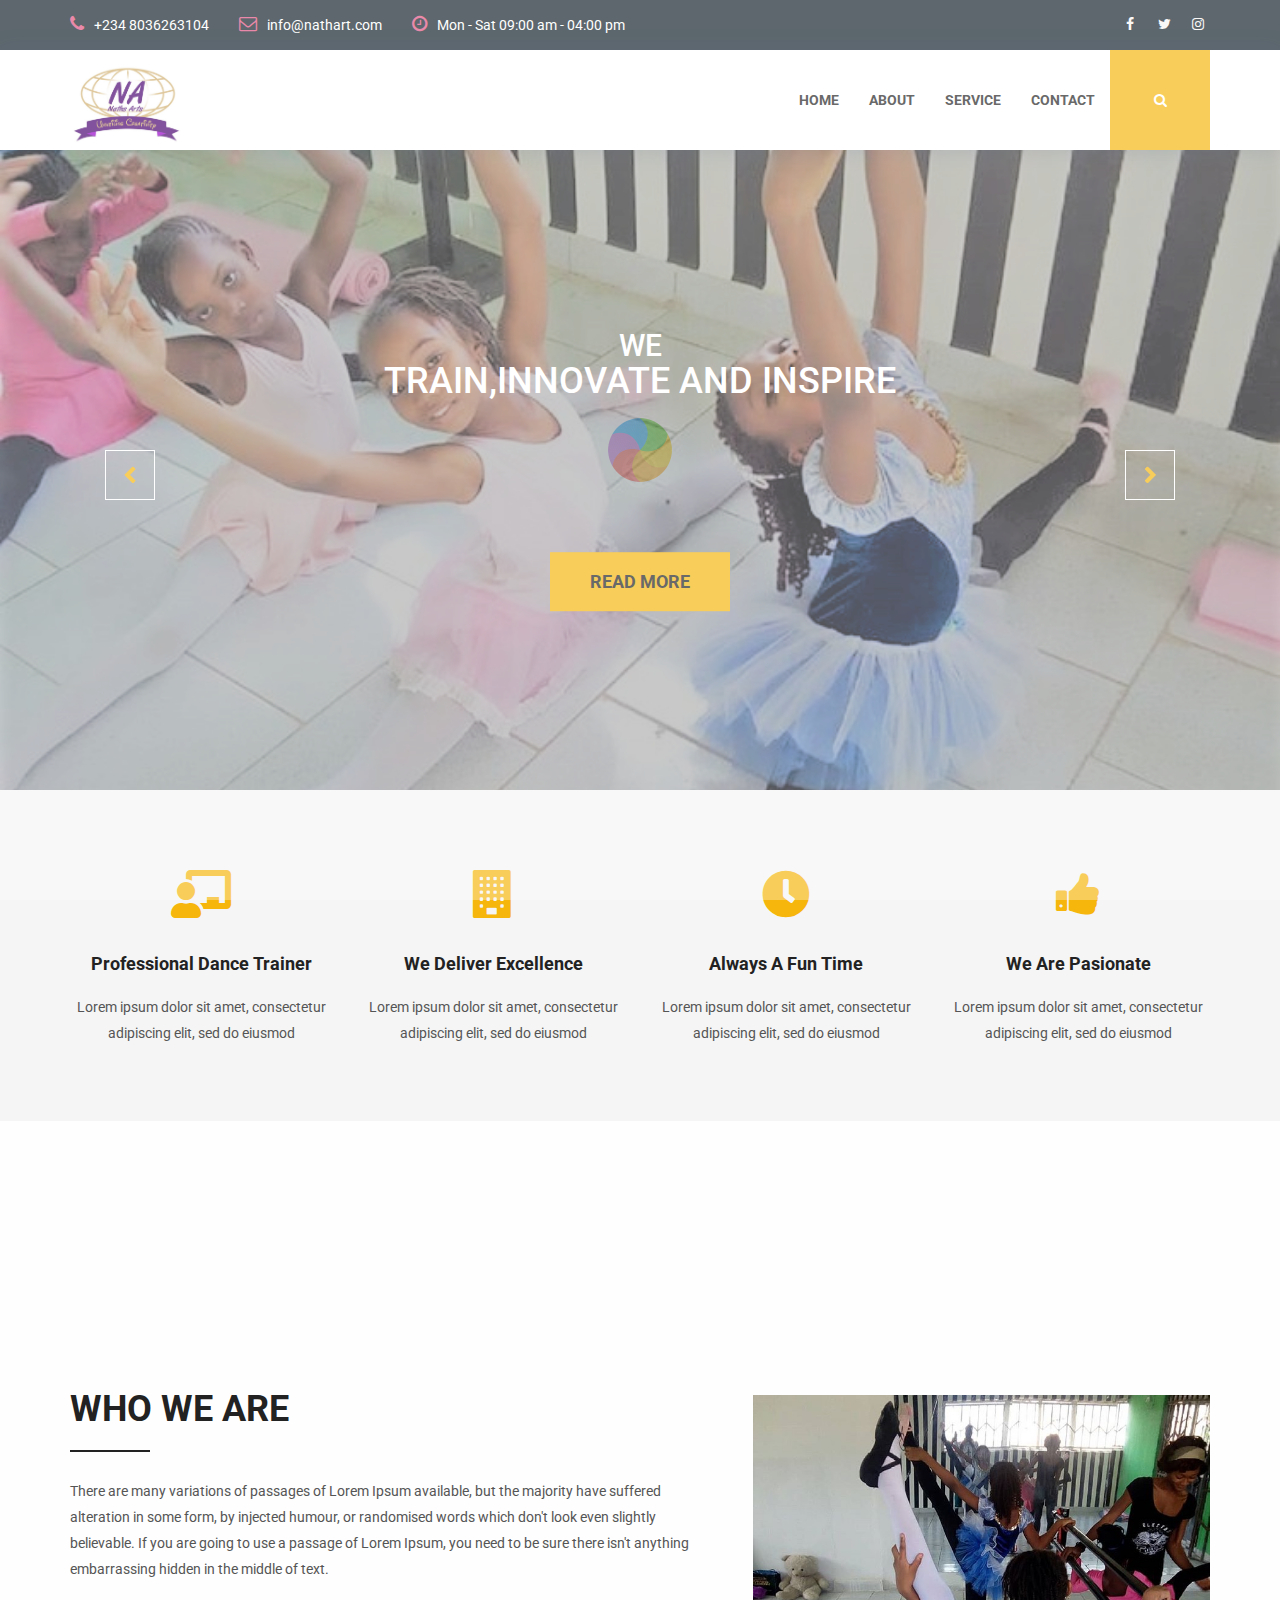
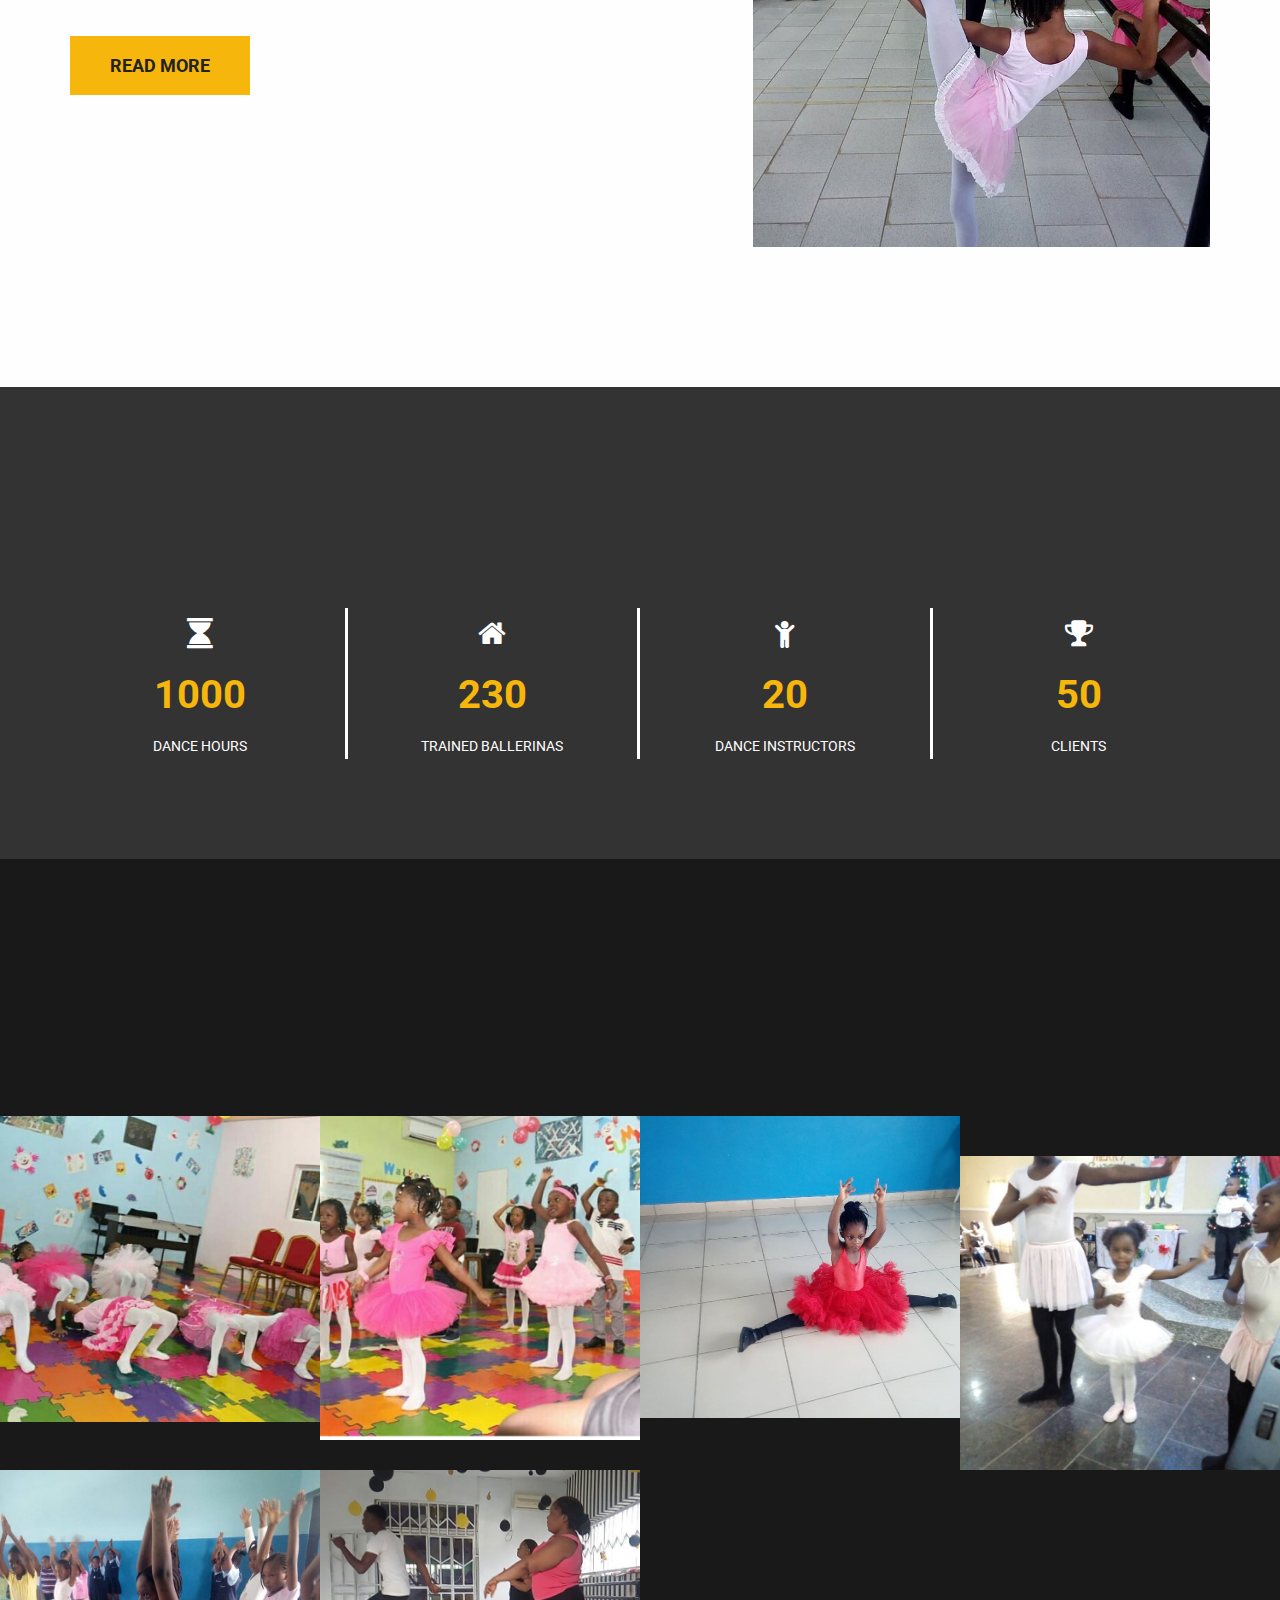
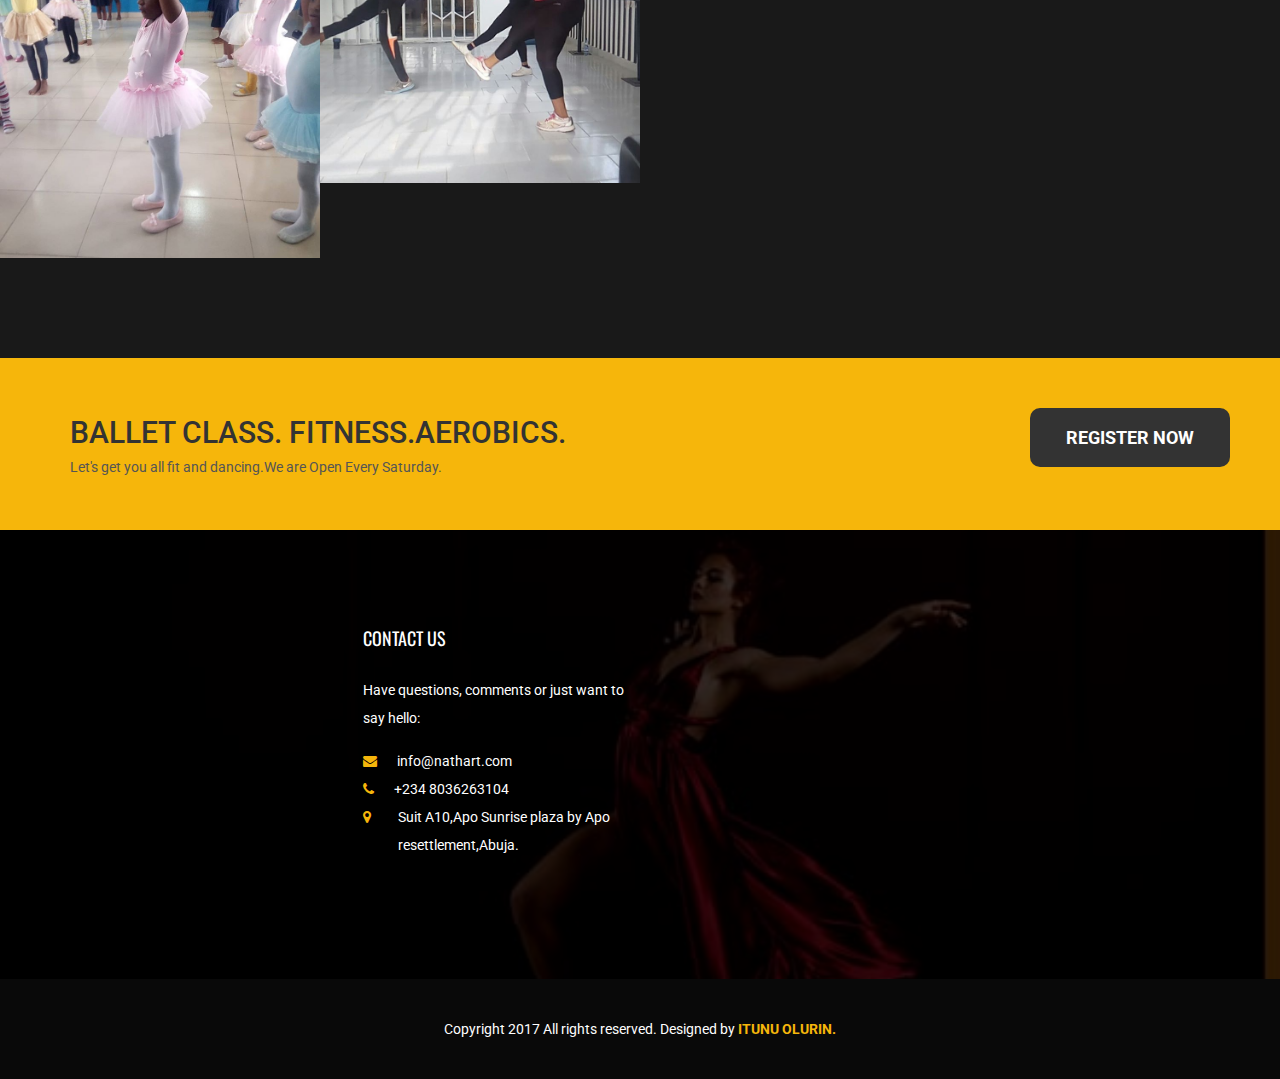
==== index.html @ 10668fb8 "new" ====
<!DOCTYPE html>
<html lang="en">
<head>
    <meta charset="utf-8">
    <meta http-equiv="X-UA-Compatible" content="IE=edge">
    <meta name="viewport" content="width=device-width, initial-scale=1">

    <title>Topbuilder Construction Template</title>

    <!-- Favicon -->
    <link rel="icon" href="images/favicon.png" type="image/x-icon" />
    <!-- Bootstrap CSS -->
    <link href="css/bootstrap.min.css" rel="stylesheet">
    <!-- Animate CSS -->
    <link href="vendors/animate/animate.css" rel="stylesheet">
    <!-- Icon CSS-->
	<link rel="stylesheet" href="https://use.fontawesome.com/releases/v5.7.0/css/all.css">
    <link rel="stylesheet" href="vendors/font-awesome/css/font-awesome.min.css">
    <!-- Camera Slider -->
    <link rel="stylesheet" href="vendors/camera-slider/camera.css">
    <!-- Owlcarousel CSS-->
	<link rel="stylesheet" type="text/css" href="vendors/owl_carousel/owl.carousel.css" media="all">

    <!--Theme Styles CSS-->
	<link rel="stylesheet" type="text/css" href="css/style.css" media="all" />

    <!-- WARNING: Respond.js doesn't work if you view the page via file:// -->
    <!--[if lt IE 9]>
    <script src="js/html5shiv.min.js"></script>
    <script src="js/respond.min.js"></script>
    <![endif]-->
</head>
<body>
    <!-- Preloader -->
    <div class="preloader"></div>

	<!-- Top Header_Area -->
	<section class="top_header_area">
	    <div class="container">
            <ul class="nav navbar-nav top_nav">
                <li><a href="#"><i class="fa fa-phone"></i>+234 8036263104</a></li>
                <li><a href="#"><i class="fa fa-envelope-o"></i>info@nathart.com</a></li>
                <li><a href="#"><i class="fa fa-clock-o"></i>Mon - Sat 09:00 am - 04:00 pm</a></li>
            </ul>
            <ul class="nav navbar-nav navbar-right social_nav">
                <li><a href="#"><i class="fa fa-facebook" aria-hidden="true"></i></a></li>
                <li><a href="#"><i class="fa fa-twitter" aria-hidden="true"></i></a></li>
                <li><a href="https://www.instagram.com/nathsartdance/"><i class="fa fa-instagram" aria-hidden="true"></i></a></li>
                </ul>
            
	    </div>
	</section>
	<!-- End Top Header_Area -->

	<!-- Header_Area -->
    <nav class="navbar navbar-default header_aera" id="main_navbar">
        <div class="container">
            <!-- searchForm -->
            <div class="searchForm">
                <form action="#" class="row m0">
                    <div class="input-group">
                        <span class="input-group-addon"><i class="fa fa-search"></i></span>
                        <input type="search" name="search" class="form-control" placeholder="Type & Hit Enter">
                        <span class="input-group-addon form_hide"><i class="fa fa-times"></i></span>
                    </div>
                </form>
            </div><!-- End searchForm -->
            <!-- Brand and toggle get grouped for better mobile display -->
            <div class="col-md-2 p0">
                <div class="navbar-header">
                    <button type="button" class="navbar-toggle collapsed" data-toggle="collapse" data-target="#min_navbar">
                    <span class="sr-only">Toggle navigation</span>
                    <span class="icon-bar"></span>
                    <span class="icon-bar"></span>
                    <span class="icon-bar"></span>
                    </button>
                    <a class="navbar-brand" href="index.html"><img src="images/NATHLOGO.JPG" alt=""></a>
                </div>
            </div>

            <!-- Collect the nav links, forms, and other content for toggling -->
            <div class="col-md-10 p0">
                <div class="collapse navbar-collapse" id="min_navbar">
                    <ul class="nav navbar-nav navbar-right">
                     <li><a href="index.html">Home</a></li>
                    <li><a href="about.html">About</a></li>
                    <li><a href="services.html">service</a></li>
                    <li><a href="contact.html">Contact</a></li>
                    <li><a href="#" class="nav_searchFrom"><i class="fa fa-search"></i></a></li>
                    </ul>
                </div><!-- /.navbar-collapse -->
            </div>
        </div><!-- /.container -->
    </nav>
	<!-- End Header_Area -->

    <!-- Slider area -->
    <section class="slider_area row m0">
        <div class="slider_inner">
            <div data-thumb="images/slider-5.png" data-src="images/slider-5.png">
                <div class="camera_caption">
                   <div class="container">
                        <h2 class=" wow fadeInUp animated">We</h2>
                        <h1 class=" wow fadeInUp animated" data-wow-delay="0.5s">TRAIN,INNOVATE AND INSPIRE</h1>
                        <p class=" wow fadeInUp animated" data-wow-delay="0.8s"></p>
                        <a class=" wow fadeInUp animated" data-wow-delay="1s" href="about.html">Read More</a>
                   </div>
                </div>
            </div>
            <div data-thumb="images/slider-2.jpg" data-src="images/slider-3.png">
          
                <div class="camera_caption">
                   <div class="container">
                        <h5 class=" wow fadeInUp animated"></h5>
                        <h1 class=" wow fadeInUp animated" data-wow-delay="0.5s">Let's Have Fun While You Build Your Stabilty and Flexibilty</h1>
                        <p class=" wow fadeInUp animated" data-wow-delay="0.8s"></p>
                        <a class=" wow fadeInUp animated" data-wow-delay="1s" href="about.html">Read More</a>
                   </div>
                </div>
            </div>
        </div>
    </section>
    <!-- End Slider area -->

    <!-- Professional Builde -->
    <section class="professional_builder row">
        <div class="container">
           <div class="row builder_all">
                <div class="col-md-3 col-sm-6 builder">
                    <i class="fas fa-chalkboard-teacher" aria-hidden="true"></i>
                    <h4>Professional Dance Trainer</h4>
                    <p>Lorem ipsum dolor sit amet, consectetur adipiscing elit, sed do eiusmod </p>
                </div>
                <div class="col-md-3 col-sm-6 builder">
                    <i class="fa fa-building" aria-hidden="true"></i>
                    <h4>We Deliver Excellence</h4>
                    <p>Lorem ipsum dolor sit amet, consectetur adipiscing elit, sed do eiusmod </p>
                </div>
                <div class="col-md-3 col-sm-6 builder">
                    <i class="fas fa-clock" aria-hidden="true"></i>
                    <h4>Always A Fun Time</h4>
                    <p>Lorem ipsum dolor sit amet, consectetur adipiscing elit, sed do eiusmod </p>
                </div>
                <div class="col-md-3 col-sm-6 builder">
                    <i class="fa fa-thumbs-up" aria-hidden="true"></i>
                    <h4>We Are Pasionate</h4>
                    <p>Lorem ipsum dolor sit amet, consectetur adipiscing elit, sed do eiusmod </p>
                </div>
           </div>
        </div>
    </section>
    <!-- End Professional Builde -->

    <!-- About Us Area -->
    <section class="about_us_area row">
        <div class="container">
            <div class="tittle wow fadeInUp">
                <h2>ABOUT US</h2>
                <h4>Lorem Ipsum is simply dummy text of the printing and typesetting industry</h4>
            </div>
            <div class="row about_row">
                <div class="who_we_area col-md-7 col-sm-6">
                    <div class="subtittle">
                        <h2>WHO WE ARE</h2>
                    </div>
                    <p>There are many variations of passages of Lorem Ipsum available, but the majority have suffered alteration in some form, by injected humour, or randomised words which don't look even slightly believable. If you are going to use a passage of Lorem Ipsum, you need to be sure there isn't anything embarrassing hidden in the middle of text.</p>
                    <a href="about.html" class="button_all">Read More</a>
                </div>
                <div class="col-md-5 col-sm-6 about_client">
                    <img src="images/slider-4.JPG" alt="">
                </div>
            </div>
        </div>
    </section>
    <!-- End About Us Area -->

   
    <!-- Our Team Area -->
    <section class="our_team_area">
        <div class="container">
            <div class="tittle wow fadeInUp">
               
                   </div>
                </div>
            </div>
        </div>
    </section>
    <!-- End Our Team Area -->

    <!-- Our Achievments Area -->
    <section class="our_achievments_area" data-stellar-background-ratio="0.3">
        <div class="container">
            <div class="tittle wow fadeInUp">
                <h2></h2>
                <h4>Lorem Ipsum is simply dummy text of the printing and typesetting industry</h4>
            </div>
            <div class="achievments_row row">
                <div class="col-md-3 col-sm-6 p0 completed">
                    <i class="fa fa-hourglass" aria-hidden="true"></i>
                    <span class="counter">1000</span>
                    <h6> DANCE HOURS</h6>
                </div>
                <div class="col-md-3 col-sm-6 p0 completed">
                    <i class="fa fa-home" aria-hidden="true"></i>
                    <span class="counter">230</span>
                    <h6>TRAINED BALLERINAS</h6>
                </div>
                <div class="col-md-3 col-sm-6 p0 completed">
                    <i class="fa fa-child" aria-hidden="true"></i>
                    <span class="counter">20</span>
                    <h6>DANCE INSTRUCTORS</h6>
                </div>
                <div class="col-md-3 col-sm-6 p0 completed">
                    <i class="fa fa-trophy" aria-hidden="true"></i>
                    <span class="counter">50</span>
                    <h6>CLIENTS</h6>
                </div>
            </div>
        </div>
    </section>
    <!-- End Our Achievments Area -->

    

    <!-- Our Featured Works Area -->
    <section class="featured_works row" data-stellar-background-ratio="0.3">
        <div class="tittle wow fadeInUp">
            <h2>NATH ART GALLERY</h2>
            <h4>Lorem Ipsum is simply dummy text of the printing and typesetting industry</h4>
        </div>
        <div class="featured_gallery">
            <div class="col-md-3 col-sm-4 col-xs-6 gallery_iner p0">
                <img src="images/NG1.JPG" alt="">
                <div class="gallery_hover">
                    <h4></h4>
                  
                </div>
            </div>
            <div class="col-md-3 col-sm-4 col-xs-6 gallery_iner p0">
                <img src="images/NG2.JPG" alt="">
                <div class="gallery_hover">
                    <h4></h4>
                    
                </div>
            </div>
            <div class="col-md-3 col-sm-4 col-xs-6 gallery_iner p0">
                <img src="images/NG3.JPG" alt="">
                <div class="gallery_hover">
                    <h4></h4>
                   
                </div>
            </div>
            <div class="col-md-3 col-sm-4 col-xs-6 gallery_iner p0">
                <img src="images/NG4.JPG" alt="">
                <div class="gallery_hover">
                    <h4></h4>
                    
                </div>
            </div>
            <div class="col-md-3 col-sm-4 col-xs-6 gallery_iner p0">
                <img src="images/NG5.JPG" alt="">
                <div class="gallery_hover">
                    <h4></h4>
                    
                </div>
            </div>
            <div class="col-md-3 col-sm-4 col-xs-6 gallery_iner p0">
                <img src="images/NG6.JPG" alt="">
                <div class="gallery_hover">
                    <h4></h4>
                    
                </div>
            </div>
            <div class="col-md-3 col-sm-4 col-xs-6 gallery_iner p0">
                <img src="images/NG 7.JPG" alt="">
                <div class="gallery_hover">
                    <h4></h4>
                 
                </div>
            </div>
            <div class="col-md-3 col-sm-4 col-xs-6 gallery_iner p0">
                <img src="images/NG8.JPG" alt="">
                <div class="gallery_hover">
                    <h4></h4>
                  
                </div>
            </div>
        </div>
    </section>
    <!-- End Our Featured Works Area -->

   
    <!-- Our Partners Area -->
    <section class="our_partners_area">
        <div class="container">
           
        </div>
        <div class="book_now_aera">
            <div class="container">
                <div class="row book_now">
                    <div class="col-md-10 booking_text">
                        <h2>BALLET CLASS. FITNESS.AEROBICS. </h2>
                        <p>Let's get you all fit and dancing.We are Open Every Saturday.</p>
                    </div>
                    <div class="col-md-2 p0 book_bottun">
                        <a href="contact.html" class="button_all">Register now</a>
                    </div>
                </div>
            </div>
        </div>
    </section>
    <!-- End Our Partners Area -->

    <!-- Footer Area -->
    <footer class="footer_area">
        <div class="container">
            <div class="footer_row row">
                <div class="col-md-3 col-sm-6 footer_about">
                    <h2></h2>
                    <img src="#" alt="">
                   
                </div>
                
                
                <div class="col-md-3 col-sm-6 footer_about">
                    <h2>CONTACT US</h2>
                    <address>
                        <p>Have questions, comments or just want to say hello:</p>
                        <ul class="my_address">
                            <li><a href="#"><i class="fa fa-envelope" aria-hidden="true"></i>info@nathart.com</a></li>
                            <li><a href="#"><i class="fa fa-phone" aria-hidden="true"></i>+234 8036263104</a></li>
                            <li><a href="#"><i class="fa fa-map-marker" aria-hidden="true"></i><span>Suit A10,Apo Sunrise plaza by Apo resettlement,Abuja.</span></a></li>
                        </ul>
                    </address>
                </div>
            </div>
        </div>
        <div class="copyright_area">
            Copyright 2017 All rights reserved. Designed by <a href="https://Sevensdigital">Itunu Olurin.</a>
        </div>
    </footer>
    <!-- End Footer Area -->

    <!-- jQuery JS -->
    <script src="js/jquery-1.12.0.min.js"></script>
    <!-- Bootstrap JS -->
    <script src="js/bootstrap.min.js"></script>
    <!-- Animate JS -->
    <script src="vendors/animate/wow.min.js"></script>
    <!-- Camera Slider -->
    <script src="vendors/camera-slider/jquery.easing.1.3.js"></script>
    <script src="vendors/camera-slider/camera.min.js"></script>
    <!-- Isotope JS -->
    <script src="vendors/isotope/imagesloaded.pkgd.min.js"></script>
    <script src="vendors/isotope/isotope.pkgd.min.js"></script>
    <!-- Progress JS -->
    <script src="vendors/Counter-Up/jquery.counterup.min.js"></script>
    <script src="vendors/Counter-Up/waypoints.min.js"></script>
    <!-- Owlcarousel JS -->
    <script src="vendors/owl_carousel/owl.carousel.min.js"></script>
    <!-- Stellar JS -->
    <script src="vendors/stellar/jquery.stellar.js"></script>
    <!-- Theme JS -->
    <script src="js/theme.js"></script>
</body>
</html>
---- vendors/camera-slider/camera.css ----
/**************************
*
*	GENERAL
*
**************************/
.camera_wrap a, .camera_wrap img, 
.camera_wrap ol, .camera_wrap ul, .camera_wrap li,
.camera_wrap table, .camera_wrap tbody, .camera_wrap tfoot, .camera_wrap thead, .camera_wrap tr, .camera_wrap th, .camera_wrap td
.camera_thumbs_wrap a, .camera_thumbs_wrap img, 
.camera_thumbs_wrap ol, .camera_thumbs_wrap ul, .camera_thumbs_wrap li,
.camera_thumbs_wrap table, .camera_thumbs_wrap tbody, .camera_thumbs_wrap tfoot, .camera_thumbs_wrap thead, .camera_thumbs_wrap tr, .camera_thumbs_wrap th, .camera_thumbs_wrap td {
	background: none;
	border: 0;
	font: inherit;
	font-size: 100%;
	margin: 0;
	padding: 0;
	vertical-align: baseline;
	list-style: none
}
.camera_wrap {
	direction: ltr;
	display: none;
	float: left;
	position: relative;
	z-index: 0;
}
.camera_wrap img {
	max-width: none!important;
}
.camera_fakehover {
	height: 100%;
	min-height: 60px;
	position: relative;
	width: 100%;
	z-index: 1;
}
.camera_wrap {
	width: 100%;
}
.camera_src {
	display: none;
}
.cameraCont, .cameraContents {
	height: 100%;
	position: relative;
	width: 100%;
	z-index: 1;
}
.cameraSlide {
	bottom: 0;
	left: 0;
	position: absolute;
	right: 0;
	top: 0;
	width: 100%;
}
.cameraContent {
	bottom: 0;
	display: none;
	left: 0;
	position: absolute;
	right: 0;
	top: 0;
	width: 100%;
}
.camera_target {
	bottom: 0;
	height: 100%;
	left: 0;
	overflow: hidden;
	position: absolute;
	right: 0;
	text-align: left;
	top: 0;
	width: 100%;
	z-index: 0;
}
.camera_overlayer {
	bottom: 0;
	height: 100%;
	left: 0;
	overflow: hidden;
	position: absolute;
	right: 0;
	top: 0;
	width: 100%;
	z-index: 0;
}
.camera_target_content {
	bottom: 0;
	left: 0;
	overflow: hidden;
	position: absolute;
	right: 0;
	top: 0;
	z-index: 2;
}
.camera_target_content .camera_link {
    background: url(images/blank.gif);
	display: block;
	height: 100%;
	text-decoration: none;
}
.camera_loader {
    background: #fff url(images/camera-loader.gif) no-repeat center;
	background: rgba(255, 255, 255, 0.9) u/images/camera-loader.gif) no-repeat center;
	border: 1px solid #ffffff;
	-webkit-border-radius: 18px;
	-moz-border-radius: 18px;
	border-radius: 18px;
	height: 36px;
	left: 50%;
	overflow: hidden;
	position: absolute;
	margin: -18px 0 0 -18px;
	top: 50%;
	width: 36px;
	z-index: 3;
}
.camera_bar {
	bottom: 0;
	left: 0;
	overflow: hidden;
	position: absolute;
	right: 0;
	top: 0;
	z-index: 3;
}
.camera_thumbs_wrap.camera_left .camera_bar, .camera_thumbs_wrap.camera_right .camera_bar {
	height: 100%;
	position: absolute;
	width: auto;
}
.camera_thumbs_wrap.camera_bottom .camera_bar, .camera_thumbs_wrap.camera_top .camera_bar {
	height: auto;
	position: absolute;
	width: 100%;
}
.camera_nav_cont {
	height: 65px;
	overflow: hidden;
	position: absolute;
	right: 9px;
	top: 15px;
	width: 120px;
	z-index: 4;
}
.camera_caption {
	bottom: 0;
	display: block;
	position: absolute;
	width: 100%;
}
.camera_caption > div {
	padding: 10px 20px;
}
.camerarelative {
	overflow: hidden;
	position: relative;
}
.imgFake {
	cursor: pointer;
}
.camera_prevThumbs {
	bottom: 4px;
	cursor: pointer;
	left: 0;
	position: absolute;
	top: 4px;
	visibility: hidden;
	width: 30px;
	z-index: 10;
}
.camera_prevThumbs div {
	background: url(images/camera_skins.png) no-repeat -160px 0;
	display: block;
	height: 40px;
	margin-top: -20px;
	position: absolute;
	top: 50%;
	width: 30px;
}
.camera_nextThumbs {
	bottom: 4px;
	cursor: pointer;
	position: absolute;
	right: 0;
	top: 4px;
	visibility: hidden;
	width: 30px;
	z-index: 10;
}
.camera_nextThumbs div {
	background: url(images/camera_skins.png) no-repeat -190px 0;
	display: block;
	height: 40px;
	margin-top: -20px;
	position: absolute;
	top: 50%;
	width: 30px;
}
.camera_command_wrap .hideNav {
	display: none;
}
.camera_command_wrap {
	left: 0;
	position: relative;
	right:0;
	z-index: 4;
}
.camera_wrap .camera_pag .camera_pag_ul {
	list-style: none;
	margin: 0;
	padding: 0;
	text-align: right;
}
.camera_wrap .camera_pag .camera_pag_ul li {
	-webkit-border-radius: 8px;
	-moz-border-radius: 8px;
	border-radius: 8px;
	cursor: pointer;
	display: inline-block;
	height: 16px;
	margin: 20px 5px;
	position: relative;
	text-align: left;
	text-indent: 9999px;
	width: 16px;
}
.camera_commands_emboss .camera_pag .camera_pag_ul li {
	-moz-box-shadow:
		0px 1px 0px rgba(255,255,255,1),
		inset 0px 1px 1px rgba(0,0,0,0.2);
	-webkit-box-shadow:
		0px 1px 0px rgba(255,255,255,1),
		inset 0px 1px 1px rgba(0,0,0,0.2);
	box-shadow:
		0px 1px 0px rgba(255,255,255,1),
		inset 0px 1px 1px rgba(0,0,0,0.2);
}
.camera_wrap .camera_pag .camera_pag_ul li > span {
	-webkit-border-radius: 5px;
	-moz-border-radius: 5px;
	border-radius: 5px;
	height: 8px;
	left: 4px;
	overflow: hidden;
	position: absolute;
	top: 4px;
	width: 8px;
}
.camera_commands_emboss .camera_pag .camera_pag_ul li:hover > span {
	-moz-box-shadow:
		0px 1px 0px rgba(255,255,255,1),
		inset 0px 1px 1px rgba(0,0,0,0.2);
	-webkit-box-shadow:
		0px 1px 0px rgba(255,255,255,1),
		inset 0px 1px 1px rgba(0,0,0,0.2);
	box-shadow:
		0px 1px 0px rgba(255,255,255,1),
		inset 0px 1px 1px rgba(0,0,0,0.2);
}
.camera_wrap .camera_pag .camera_pag_ul li.cameracurrent > span {
	-moz-box-shadow: 0;
	-webkit-box-shadow: 0;
	box-shadow: 0;
}
.camera_pag_ul li img {
	display: none;
	position: absolute;
}
.camera_pag_ul .thumb_arrow {
    border-left: 4px solid transparent;
    border-right: 4px solid transparent;
    border-top: 4px solid;
	top: 0;
	left: 50%;
	margin-left: -4px;
	position: absolute;
}
.camera_prev, .camera_next, .camera_commands {
	cursor: pointer;
	height: 40px;
	margin-top: -20px;
	position: absolute;
	top: 50%;
	width: 40px;
	z-index: 2;
}
.camera_prev {
	left: 0;
}
.camera_prev > span {
	background: url(images/camera_skins.png) no-repeat 0 0;
	display: block;
	height: 40px;
	width: 40px;
}
.camera_next {
	right: 0;
}
.camera_next > span {
	background: url(images/camera_skins.png) no-repeat -40px 0;
	display: block;
	height: 40px;
	width: 40px;
}
.camera_commands {
	right: 41px;
}
.camera_commands > .camera_play {
	background: url(images/camera_skins.png) no-repeat -80px 0;
	height: 40px;
	width: 40px;
}
.camera_commands > .camera_stop {
	background: url(images/camera_skins.png) no-repeat -120px 0;
	display: block;
	height: 40px;
	width: 40px;
}
.camera_wrap .camera_pag .camera_pag_ul li {
	-webkit-border-radius: 8px;
	-moz-border-radius: 8px;
	border-radius: 8px;
	cursor: pointer;
	display: inline-block;
	height: 16px;
	margin: 20px 5px;
	position: relative;
	text-indent: 9999px;
	width: 16px;
}
.camera_thumbs_cont {
	-webkit-border-bottom-right-radius: 4px;
	-webkit-border-bottom-left-radius: 4px;
	-moz-border-radius-bottomright: 4px;
	-moz-border-radius-bottomleft: 4px;
	border-bottom-right-radius: 4px;
	border-bottom-left-radius: 4px;
	overflow: hidden;
	position: relative;
	width: 100%;
}
.camera_commands_emboss .camera_thumbs_cont {
	-moz-box-shadow:
		0px 1px 0px rgba(255,255,255,1),
		inset 0px 1px 1px rgba(0,0,0,0.2);
	-webkit-box-shadow:
		0px 1px 0px rgba(255,255,255,1),
		inset 0px 1px 1px rgba(0,0,0,0.2);
	box-shadow:
		0px 1px 0px rgba(255,255,255,1),
		inset 0px 1px 1px rgba(0,0,0,0.2);
}
.camera_thumbs_cont > div {
	float: left;
	width: 100%;
}
.camera_thumbs_cont ul {
	overflow: hidden;
	padding: 3px 4px 8px;
	position: relative;
	text-align: center;
}
.camera_thumbs_cont ul li {
	display: inline;
	padding: 0 4px;
}
.camera_thumbs_cont ul li > img {
	border: 1px solid;
	cursor: pointer;
	margin-top: 5px;
	vertical-align:bottom;
}
.camera_clear {
	display: block;
	clear: both;
}
.showIt {
	display: none;
}
.camera_clear {
	clear: both;
	display: block;
	height: 1px;
	margin: -1px 0 25px;
	position: relative;
}
/**************************
*
*	COLORS & SKINS
*
**************************/
.pattern_1 .camera_overlayer {
	background: url(images/patterns/overlay1.png) repeat;
}
.pattern_2 .camera_overlayer {
	background: url(images/patterns/overlay2.png) repeat;
}
.pattern_3 .camera_overlayer {
	background: url(images/patterns/overlay3.png) repeat;
}
.pattern_4 .camera_overlayer {
	background: url(images/patterns/overlay4.png) repeat;
}
.pattern_5 .camera_overlayer {
	background: url(images/patterns/overlay5.png) repeat;
}
.pattern_6 .camera_overlayer {
	background: url(images/patterns/overlay6.png) repeat;
}
.pattern_7 .camera_overlayer {
	background: url(images/patterns/overlay7.png) repeat;
}
.pattern_8 .camera_overlayer {
	background: url(images/patterns/overlay8.png) repeat;
}
.pattern_9 .camera_overlayer {
	background: url(images/patterns/overlay9.png) repeat;
}
.pattern_10 .camera_overlayer {
	background: url(images/patterns/overlay10.png) repeat;
}
.camera_caption {
	color: #fff;
}
.camera_caption > div {
	background: #000;
	background: rgba(0, 0, 0, 0.8);
}
.camera_wrap .camera_pag .camera_pag_ul li {
	background: #b7b7b7;
}
.camera_wrap .camera_pag .camera_pag_ul li:hover > span {
	background: #b7b7b7;
}
.camera_wrap .camera_pag .camera_pag_ul li.cameracurrent > span {
	background: #434648;
}
.camera_pag_ul li img {
	border: 4px solid #e6e6e6;
	-moz-box-shadow: 0px 3px 6px rgba(0,0,0,.5);
	-webkit-box-shadow: 0px 3px 6px rgba(0,0,0,.5);
	box-shadow: 0px 3px 6px rgba(0,0,0,.5);
}
.camera_pag_ul .thumb_arrow {
    border-top-color: #e6e6e6;
}
.camera_prevThumbs, .camera_nextThumbs, .camera_prev, .camera_next, .camera_commands, .camera_thumbs_cont {
	background: #d8d8d8;
	background: rgba(216, 216, 216, 0.85);
}
.camera_wrap .camera_pag .camera_pag_ul li {
	background: #b7b7b7;
}
.camera_thumbs_cont ul li > img {
	border-color: 1px solid #000;
}
/*AMBER SKIN*/
.camera_amber_skin .camera_prevThumbs div {
	background-position: -160px -160px;
}
.camera_amber_skin .camera_nextThumbs div {
	background-position: -190px -160px;
}
.camera_amber_skin .camera_prev > span {
	background-position: 0 -160px;
}
.camera_amber_skin .camera_next > span {
	background-position: -40px -160px;
}
.camera_amber_skin .camera_commands > .camera_play {
	background-position: -80px -160px;
}
.camera_amber_skin .camera_commands > .camera_stop {
	background-position: -120px -160px;
}
/*ASH SKIN*/
.camera_ash_skin .camera_prevThumbs div {
	background-position: -160px -200px;
}
.camera_ash_skin .camera_nextThumbs div {
	background-position: -190px -200px;
}
.camera_ash_skin .camera_prev > span {
	background-position: 0 -200px;
}
.camera_ash_skin .camera_next > span {
	background-position: -40px -200px;
}
.camera_ash_skin .camera_commands > .camera_play {
	background-position: -80px -200px;
}
.camera_ash_skin .camera_commands > .camera_stop {
	background-position: -120px -200px;
}
/*AZURE SKIN*/
.camera_azure_skin .camera_prevThumbs div {
	background-position: -160px -240px;
}
.camera_azure_skin .camera_nextThumbs div {
	background-position: -190px -240px;
}
.camera_azure_skin .camera_prev > span {
	background-position: 0 -240px;
}
.camera_azure_skin .camera_next > span {
	background-position: -40px -240px;
}
.camera_azure_skin .camera_commands > .camera_play {
	background-position: -80px -240px;
}
.camera_azure_skin .camera_commands > .camera_stop {
	background-position: -120px -240px;
}
/*BEIGE SKIN*/
.camera_beige_skin .camera_prevThumbs div {
	background-position: -160px -120px;
}
.camera_beige_skin .camera_nextThumbs div {
	background-position: -190px -120px;
}
.camera_beige_skin .camera_prev > span {
	background-position: 0 -120px;
}
.camera_beige_skin .camera_next > span {
	background-position: -40px -120px;
}
.camera_beige_skin .camera_commands > .camera_play {
	background-position: -80px -120px;
}
.camera_beige_skin .camera_commands > .camera_stop {
	background-position: -120px -120px;
}
/*BLACK SKIN*/
.camera_black_skin .camera_prevThumbs div {
	background-position: -160px -40px;
}
.camera_black_skin .camera_nextThumbs div {
	background-position: -190px -40px;
}
.camera_black_skin .camera_prev > span {
	background-position: 0 -40px;
}
.camera_black_skin .camera_next > span {
	background-position: -40px -40px;
}
.camera_black_skin .camera_commands > .camera_play {
	background-position: -80px -40px;
}
.camera_black_skin .camera_commands > .camera_stop {
	background-position: -120px -40px;
}
/*BLUE SKIN*/
.camera_blue_skin .camera_prevThumbs div {
	background-position: -160px -280px;
}
.camera_blue_skin .camera_nextThumbs div {
	background-position: -190px -280px;
}
.camera_blue_skin .camera_prev > span {
	background-position: 0 -280px;
}
.camera_blue_skin .camera_next > span {
	background-position: -40px -280px;
}
.camera_blue_skin .camera_commands > .camera_play {
	background-position: -80px -280px;
}
.camera_blue_skin .camera_commands > .camera_stop {
	background-position: -120px -280px;
}
/*BROWN SKIN*/
.camera_brown_skin .camera_prevThumbs div {
	background-position: -160px -320px;
}
.camera_brown_skin .camera_nextThumbs div {
	background-position: -190px -320px;
}
.camera_brown_skin .camera_prev > span {
	background-position: 0 -320px;
}
.camera_brown_skin .camera_next > span {
	background-position: -40px -320px;
}
.camera_brown_skin .camera_commands > .camera_play {
	background-position: -80px -320px;
}
.camera_brown_skin .camera_commands > .camera_stop {
	background-position: -120px -320px;
}
/*BURGUNDY SKIN*/
.camera_burgundy_skin .camera_prevThumbs div {
	background-position: -160px -360px;
}
.camera_burgundy_skin .camera_nextThumbs div {
	background-position: -190px -360px;
}
.camera_burgundy_skin .camera_prev > span {
	background-position: 0 -360px;
}
.camera_burgundy_skin .camera_next > span {
	background-position: -40px -360px;
}
.camera_burgundy_skin .camera_commands > .camera_play {
	background-position: -80px -360px;
}
.camera_burgundy_skin .camera_commands > .camera_stop {
	background-position: -120px -360px;
}
/*CHARCOAL SKIN*/
.camera_charcoal_skin .camera_prevThumbs div {
	background-position: -160px -400px;
}
.camera_charcoal_skin .camera_nextThumbs div {
	background-position: -190px -400px;
}
.camera_charcoal_skin .camera_prev > span {
	background-position: 0 -400px;
}
.camera_charcoal_skin .camera_next > span {
	background-position: -40px -400px;
}
.camera_charcoal_skin .camera_commands > .camera_play {
	background-position: -80px -400px;
}
.camera_charcoal_skin .camera_commands > .camera_stop {
	background-position: -120px -400px;
}
/*CHOCOLATE SKIN*/
.camera_chocolate_skin .camera_prevThumbs div {
	background-position: -160px -440px;
}
.camera_chocolate_skin .camera_nextThumbs div {
	background-position: -190px -440px;
}
.camera_chocolate_skin .camera_prev > span {
	background-position: 0 -440px;
}
.camera_chocolate_skin .camera_next > span {
	background-position: -40px -440px;
}
.camera_chocolate_skin .camera_commands > .camera_play {
	background-position: -80px -440px;
}
.camera_chocolate_skin .camera_commands > .camera_stop {
	background-position: -120px -440px	;
}
/*COFFEE SKIN*/
.camera_coffee_skin .camera_prevThumbs div {
	background-position: -160px -480px;
}
.camera_coffee_skin .camera_nextThumbs div {
	background-position: -190px -480px;
}
.camera_coffee_skin .camera_prev > span {
	background-position: 0 -480px;
}
.camera_coffee_skin .camera_next > span {
	background-position: -40px -480px;
}
.camera_coffee_skin .camera_commands > .camera_play {
	background-position: -80px -480px;
}
.camera_coffee_skin .camera_commands > .camera_stop {
	background-position: -120px -480px	;
}
/*CYAN SKIN*/
.camera_cyan_skin .camera_prevThumbs div {
	background-position: -160px -520px;
}
.camera_cyan_skin .camera_nextThumbs div {
	background-position: -190px -520px;
}
.camera_cyan_skin .camera_prev > span {
	background-position: 0 -520px;
}
.camera_cyan_skin .camera_next > span {
	background-position: -40px -520px;
}
.camera_cyan_skin .camera_commands > .camera_play {
	background-position: -80px -520px;
}
.camera_cyan_skin .camera_commands > .camera_stop {
	background-position: -120px -520px	;
}
/*FUCHSIA SKIN*/
.camera_fuchsia_skin .camera_prevThumbs div {
	background-position: -160px -560px;
}
.camera_fuchsia_skin .camera_nextThumbs div {
	background-position: -190px -560px;
}
.camera_fuchsia_skin .camera_prev > span {
	background-position: 0 -560px;
}
.camera_fuchsia_skin .camera_next > span {
	background-position: -40px -560px;
}
.camera_fuchsia_skin .camera_commands > .camera_play {
	background-position: -80px -560px;
}
.camera_fuchsia_skin .camera_commands > .camera_stop {
	background-position: -120px -560px	;
}
/*GOLD SKIN*/
.camera_gold_skin .camera_prevThumbs div {
	background-position: -160px -600px;
}
.camera_gold_skin .camera_nextThumbs div {
	background-position: -190px -600px;
}
.camera_gold_skin .camera_prev > span {
	background-position: 0 -600px;
}
.camera_gold_skin .camera_next > span {
	background-position: -40px -600px;
}
.camera_gold_skin .camera_commands > .camera_play {
	background-position: -80px -600px;
}
.camera_gold_skin .camera_commands > .camera_stop {
	background-position: -120px -600px	;
}
/*GREEN SKIN*/
.camera_green_skin .camera_prevThumbs div {
	background-position: -160px -640px;
}
.camera_green_skin .camera_nextThumbs div {
	background-position: -190px -640px;
}
.camera_green_skin .camera_prev > span {
	background-position: 0 -640px;
}
.camera_green_skin .camera_next > span {
	background-position: -40px -640px;
}
.camera_green_skin .camera_commands > .camera_play {
	background-position: -80px -640px;
}
.camera_green_skin .camera_commands > .camera_stop {
	background-position: -120px -640px	;
}
/*GREY SKIN*/
.camera_grey_skin .camera_prevThumbs div {
	background-position: -160px -680px;
}
.camera_grey_skin .camera_nextThumbs div {
	background-position: -190px -680px;
}
.camera_grey_skin .camera_prev > span {
	background-position: 0 -680px;
}
.camera_grey_skin .camera_next > span {
	background-position: -40px -680px;
}
.camera_grey_skin .camera_commands > .camera_play {
	background-position: -80px -680px;
}
.camera_grey_skin .camera_commands > .camera_stop {
	background-position: -120px -680px	;
}
/*INDIGO SKIN*/
.camera_indigo_skin .camera_prevThumbs div {
	background-position: -160px -720px;
}
.camera_indigo_skin .camera_nextThumbs div {
	background-position: -190px -720px;
}
.camera_indigo_skin .camera_prev > span {
	background-position: 0 -720px;
}
.camera_indigo_skin .camera_next > span {
	background-position: -40px -720px;
}
.camera_indigo_skin .camera_commands > .camera_play {
	background-position: -80px -720px;
}
.camera_indigo_skin .camera_commands > .camera_stop {
	background-position: -120px -720px	;
}
/*KHAKI SKIN*/
.camera_khaki_skin .camera_prevThumbs div {
	background-position: -160px -760px;
}
.camera_khaki_skin .camera_nextThumbs div {
	background-position: -190px -760px;
}
.camera_khaki_skin .camera_prev > span {
	background-position: 0 -760px;
}
.camera_khaki_skin .camera_next > span {
	background-position: -40px -760px;
}
.camera_khaki_skin .camera_commands > .camera_play {
	background-position: -80px -760px;
}
.camera_khaki_skin .camera_commands > .camera_stop {
	background-position: -120px -760px	;
}
/*LIME SKIN*/
.camera_lime_skin .camera_prevThumbs div {
	background-position: -160px -800px;
}
.camera_lime_skin .camera_nextThumbs div {
	background-position: -190px -800px;
}
.camera_lime_skin .camera_prev > span {
	background-position: 0 -800px;
}
.camera_lime_skin .camera_next > span {
	background-position: -40px -800px;
}
.camera_lime_skin .camera_commands > .camera_play {
	background-position: -80px -800px;
}
.camera_lime_skin .camera_commands > .camera_stop {
	background-position: -120px -800px	;
}
/*MAGENTA SKIN*/
.camera_magenta_skin .camera_prevThumbs div {
	background-position: -160px -840px;
}
.camera_magenta_skin .camera_nextThumbs div {
	background-position: -190px -840px;
}
.camera_magenta_skin .camera_prev > span {
	background-position: 0 -840px;
}
.camera_magenta_skin .camera_next > span {
	background-position: -40px -840px;
}
.camera_magenta_skin .camera_commands > .camera_play {
	background-position: -80px -840px;
}
.camera_magenta_skin .camera_commands > .camera_stop {
	background-position: -120px -840px	;
}
/*MAROON SKIN*/
.camera_maroon_skin .camera_prevThumbs div {
	background-position: -160px -880px;
}
.camera_maroon_skin .camera_nextThumbs div {
	background-position: -190px -880px;
}
.camera_maroon_skin .camera_prev > span {
	background-position: 0 -880px;
}
.camera_maroon_skin .camera_next > span {
	background-position: -40px -880px;
}
.camera_maroon_skin .camera_commands > .camera_play {
	background-position: -80px -880px;
}
.camera_maroon_skin .camera_commands > .camera_stop {
	background-position: -120px -880px	;
}
/*ORANGE SKIN*/
.camera_orange_skin .camera_prevThumbs div {
	background-position: -160px -920px;
}
.camera_orange_skin .camera_nextThumbs div {
	background-position: -190px -920px;
}
.camera_orange_skin .camera_prev > span {
	background-position: 0 -920px;
}
.camera_orange_skin .camera_next > span {
	background-position: -40px -920px;
}
.camera_orange_skin .camera_commands > .camera_play {
	background-position: -80px -920px;
}
.camera_orange_skin .camera_commands > .camera_stop {
	background-position: -120px -920px	;
}
/*OLIVE SKIN*/
.camera_olive_skin .camera_prevThumbs div {
	background-position: -160px -1080px;
}
.camera_olive_skin .camera_nextThumbs div {
	background-position: -190px -1080px;
}
.camera_olive_skin .camera_prev > span {
	background-position: 0 -1080px;
}
.camera_olive_skin .camera_next > span {
	background-position: -40px -1080px;
}
.camera_olive_skin .camera_commands > .camera_play {
	background-position: -80px -1080px;
}
.camera_olive_skin .camera_commands > .camera_stop {
	background-position: -120px -1080px	;
}
/*PINK SKIN*/
.camera_pink_skin .camera_prevThumbs div {
	background-position: -160px -960px;
}
.camera_pink_skin .camera_nextThumbs div {
	background-position: -190px -960px;
}
.camera_pink_skin .camera_prev > span {
	background-position: 0 -960px;
}
.camera_pink_skin .camera_next > span {
	background-position: -40px -960px;
}
.camera_pink_skin .camera_commands > .camera_play {
	background-position: -80px -960px;
}
.camera_pink_skin .camera_commands > .camera_stop {
	background-position: -120px -960px	;
}
/*PISTACHIO SKIN*/
.camera_pistachio_skin .camera_prevThumbs div {
	background-position: -160px -1040px;
}
.camera_pistachio_skin .camera_nextThumbs div {
	background-position: -190px -1040px;
}
.camera_pistachio_skin .camera_prev > span {
	background-position: 0 -1040px;
}
.camera_pistachio_skin .camera_next > span {
	background-position: -40px -1040px;
}
.camera_pistachio_skin .camera_commands > .camera_play {
	background-position: -80px -1040px;
}
.camera_pistachio_skin .camera_commands > .camera_stop {
	background-position: -120px -1040px	;
}
/*PINK SKIN*/
.camera_pink_skin .camera_prevThumbs div {
	background-position: -160px -80px;
}
.camera_pink_skin .camera_nextThumbs div {
	background-position: -190px -80px;
}
.camera_pink_skin .camera_prev > span {
	background-position: 0 -80px;
}
.camera_pink_skin .camera_next > span {
	background-position: -40px -80px;
}
.camera_pink_skin .camera_commands > .camera_play {
	background-position: -80px -80px;
}
.camera_pink_skin .camera_commands > .camera_stop {
	background-position: -120px -80px;
}
/*RED SKIN*/
.camera_red_skin .camera_prevThumbs div {
	background-position: -160px -1000px;
}
.camera_red_skin .camera_nextThumbs div {
	background-position: -190px -1000px;
}
.camera_red_skin .camera_prev > span {
	background-position: 0 -1000px;
}
.camera_red_skin .camera_next > span {
	background-position: -40px -1000px;
}
.camera_red_skin .camera_commands > .camera_play {
	background-position: -80px -1000px;
}
.camera_red_skin .camera_commands > .camera_stop {
	background-position: -120px -1000px	;
}
/*TANGERINE SKIN*/
.camera_tangerine_skin .camera_prevThumbs div {
	background-position: -160px -1120px;
}
.camera_tangerine_skin .camera_nextThumbs div {
	background-position: -190px -1120px;
}
.camera_tangerine_skin .camera_prev > span {
	background-position: 0 -1120px;
}
.camera_tangerine_skin .camera_next > span {
	background-position: -40px -1120px;
}
.camera_tangerine_skin .camera_commands > .camera_play {
	background-position: -80px -1120px;
}
.camera_tangerine_skin .camera_commands > .camera_stop {
	background-position: -120px -1120px	;
}
/*TURQUOISE SKIN*/
.camera_turquoise_skin .camera_prevThumbs div {
	background-position: -160px -1160px;
}
.camera_turquoise_skin .camera_nextThumbs div {
	background-position: -190px -1160px;
}
.camera_turquoise_skin .camera_prev > span {
	background-position: 0 -1160px;
}
.camera_turquoise_skin .camera_next > span {
	background-position: -40px -1160px;
}
.camera_turquoise_skin .camera_commands > .camera_play {
	background-position: -80px -1160px;
}
.camera_turquoise_skin .camera_commands > .camera_stop {
	background-position: -120px -1160px	;
}
/*VIOLET SKIN*/
.camera_violet_skin .camera_prevThumbs div {
	background-position: -160px -1200px;
}
.camera_violet_skin .camera_nextThumbs div {
	background-position: -190px -1200px;
}
.camera_violet_skin .camera_prev > span {
	background-position: 0 -1200px;
}
.camera_violet_skin .camera_next > span {
	background-position: -40px -1200px;
}
.camera_violet_skin .camera_commands > .camera_play {
	background-position: -80px -1200px;
}
.camera_violet_skin .camera_commands > .camera_stop {
	background-position: -120px -1200px	;
}
/*WHITE SKIN*/
.camera_white_skin .camera_prevThumbs div {
	background-position: -160px -80px;
}
.camera_white_skin .camera_nextThumbs div {
	background-position: -190px -80px;
}
.camera_white_skin .camera_prev > span {
	background-position: 0 -80px;
}
.camera_white_skin .camera_next > span {
	background-position: -40px -80px;
}
.camera_white_skin .camera_commands > .camera_play {
	background-position: -80px -80px;
}
.camera_white_skin .camera_commands > .camera_stop {
	background-position: -120px -80px;
}
/*YELLOW SKIN*/
.camera_yellow_skin .camera_prevThumbs div {
	background-position: -160px -1240px;
}
.camera_yellow_skin .camera_nextThumbs div {
	background-position: -190px -1240px;
}
.camera_yellow_skin .camera_prev > span {
	background-position: 0 -1240px;
}
.camera_yellow_skin .camera_next > span {
	background-position: -40px -1240px;
}
.camera_yellow_skin .camera_commands > .camera_play {
	background-position: -80px -1240px;
}
.camera_yellow_skin .camera_commands > .camera_stop {
	background-position: -120px -1240px	;
}
---- css/style.css ----
/*----------------------------------------------------
@File: Default Styles
@Author: Colorlib
@URL:https://colorlib.com

This file contains the styling for the actual theme, this
is the file you need to edit to change the look of the
theme.

This files contents are outlined below.

	1. Variables
	2. Prefix
	3. header
	4. Slider
    5. Builder
    6. About
    7. Offer
    8. Feature
    9. Services
    10. Team
    11. Achievments
    12. Testimonial
    13. Gallery
    14. Blog
    15. Call
    16. Construction
    17. Min-blog
    18. 404
    19. Contact
    20. Footer
    21. Responsive


----------------------------------------------------*/
/*--------------------------------------------------*/
@import url("https://fonts.googleapis.com/css?family=Oswald:300,400,700|Roboto:300,300i,400,400i,500,500i,700,700i");
/*Color Variables*/
::selection {
  background-color: #f8b81d;
  color: #FFFFFF;
}

/* Button */
.button_all {
  font: 700 18px/59px "Roboto", sans-serif;
  width: 180px;
  text-align: center;
  background: #f6b60b;
  display: block;
  border: 0;
  color: #222222;
  text-transform: uppercase;
  position: relative;
  z-index: 2;
  padding: 0;
}
.button_all:before {
  content: "";
  position: absolute;
  z-index: -1;
  background: #222222;
  top: 0;
  bottom: 0;
  left: 0;
  display: block;
  right: 0;
  transform: scaleY(0);
  transform-origin: 50%;
  transition-property: transform;
  transition-duration: 0.3s;
  transition-timing-function: ease-out;
}
.button_all:hover, .button_all:focus {
  color: #fff !important;
}
.button_all:hover:before, .button_all:focus:before {
  transform: scaleY(1);
}

/* Section Title*/
.tittle {
  text-align: center;
  text-transform: uppercase;
}
.tittle h2 {
  font: 400 24px "Oswald", sans-serif;
  color: #222222;
  padding-top: 90px;
  position: relative;
}
.tittle h2:after {
  content: "";
  position: absolute;
  background: #f6b60b;
  height: 5px;
  width: 60px;
  left: 50%;
  transform: translateX(-50%);
  bottom: -30px;
}
.tittle h4 {
  font: 400 14px "Roboto", sans-serif;
  color: #555555;
  padding-top: 55px;
}

/* Subtittle */
.subtittle h2 {
  font: 700 36px "Roboto", sans-serif;
  color: #222222;
  text-transform: uppercase;
  position: relative;
  margin-bottom: 20px;
}
.subtittle h2:after {
  content: "";
  position: absolute;
  height: 2px;
  width: 80px;
  background: #222222;
  left: 0;
  bottom: -22px;
}
.subtittle h5 {
  font: 400 14px "Roboto", sans-serif;
  color: #555555;
  padding-top: 22px;
}

/* Preloader */
.preloader {
  position: fixed;
  left: 0px;
  top: 0px;
  width: 100%;
  height: 100%;
  z-index: 999999;
  background-color: #ffffff;
  background-position: center center;
  background-repeat: no-repeat;
  background-image: url(../images/preloader.gif);
}

/*--------------------------------------------------*/
/*Prefix Styles*/
.m0 {
  margin: 0;
}

.p0 {
  padding: 0;
}

body {
  font-family: "Roboto", sans-serif;
  /*Section Fix*/
}
body h1, body h2, body h3, body h4, body h5, body h6 {
  margin: 0;
}
body p {
  font-family: "Roboto", sans-serif;
  line-height: 26px;
  color: #555555;
  margin: 0;
}
body section.row, body header.row, body footer.row {
  margin: 0;
}

/*Ancore*/
a, .btn, button {
  outline: none;
  transition: all 300ms linear 0s;
}
a:before, a:after, .btn:before, .btn:after, button:before, button:after {
  transition: all 300ms linear 0s;
}
a:focus, a:hover, .btn:focus, .btn:hover, button:focus, button:hover {
  outline: none;
  text-decoration: none;
  transition: all 300ms linear 0s;
}

/*--------------------------------------------------*/
/* Top header */
.top_header_area {
  background: #111f29;
}
.top_header_area .top_nav li a {
  font: 400 14px/50px "Roboto", sans-serif;
  color: #fff;
  padding: 0;
  padding-left: 30px;
}
.top_header_area .top_nav li a i {
  color: hsl(340, 70%, 60%);
  font-size: 18px;
  padding-right: 10px;
}
.top_header_area .top_nav li a:hover, .top_header_area .top_nav li a:focus {
  background-color: transparent;
  color: #f6b60b;
}
.top_header_area .top_nav li:first-child a {
  padding: 0;
}
.top_header_area .social_nav {
  margin: 0;
  padding-top: 12px;
}
.top_header_area .social_nav li a {
  font-size: 14px;
  color: rgb(250, 245, 245);
  padding: 0;
  text-align: center;
  height: 24px;
  width: 24px;
  border-radius: 50%;
  margin-left: 10px;
}
.top_header_area .social_nav li a i {
  line-height: 24px;
}
.top_header_area .social_nav li a:hover, .top_header_area .social_nav li a:focus {
  background: #f6b60b;
  color: #111f29;
}

/* End Top header */
/* Top header 2 */
.top_header_area.top_header {
  background-color: transparent;
  position: relative;
  overflow: hidden;
}
.top_header_area.top_header .right_top_header {
  background: #111f29;
  display: block;
  overflow: hidden;
  padding-left: 20px;
}
.top_header_area.top_header .right_top_header:after {
  content: "";
  position: absolute;
  right: 0;
  width: 50%;
  background: #111f29;
  height: 50px;
  z-index: -1;
}

/* End Top header 2 */
/* Header Aera */
.header_aera {
  background: #fff;
  border-radius: 0;
  border: 0;
  margin: 0;
  width: 100%;
  z-index: 9999;
  top: 0;
  box-shadow: 0px 0px 20px 0px rgba(21, 47, 95, 0.2);
}
.header_aera .searchForm {
  height: 0;
  overflow: hidden;
  transition: all 300ms linear 0s;
}
.header_aera .searchForm .input-group-addon {
  border-radius: 0;
  border: none;
  font-size: 14px;
  padding: 0 45px;
  background: #f6b60b;
  color: #fff;
  cursor: pointer;
}
.header_aera .searchForm .form-control {
  height: 79px;
  padding: 0 15px;
  border-radius: 0;
  border: none;
  color: #fff;
  background: #f6b60b;
  text-align: center;
  font: 400 16px "Roboto", sans-serif;
  box-shadow: inset 0 1px 1px rgba(0, 0, 0, 0.075), 0 0 8px rgba(102, 175, 233, 0.6);
}
.header_aera .searchForm .form-control.placeholder {
  font: 400 16px "Roboto", sans-serif;
  color: #fff;
}
.header_aera .searchForm .form-control:-moz-placeholder {
  font: 400 16px "Roboto", sans-serif;
  color: #fff;
}
.header_aera .searchForm .form-control::-webkit-input-placeholder {
  font: 400 16px "Roboto", sans-serif;
  color: #fff;
}
.header_aera .show {
  height: 80px;
  border-bottom: 1px solid transparent;
}
/*
.header_aera .navbar-header .navbar-brand {
  padding-top: 39px;
}
*/
.header_aera .navbar-header .navbar-brand img {
  max-width: 100%;
  height: 80px;
}
.header_aera .navbar-collapse .navbar-nav.navbar-right li a {
  font: 700 14px/100px "Roboto", sans-serif;
  color: #222222;
  text-transform: uppercase;
  padding: 0;
  padding-left: 30px;
}
.header_aera .navbar-collapse .navbar-nav.navbar-right li a:hover, .header_aera .navbar-collapse .navbar-nav.navbar-right li a:focus {
  color: #f6b60b;
}
.header_aera .navbar-collapse .navbar-nav.navbar-right li .nav_searchFrom {
  width: 100px;
  background: #f6b60b;
  color: #fff;
  padding: 0;
  text-align: center;
  margin-left: 15px;
}
.header_aera .navbar-collapse .navbar-nav.navbar-right li .nav_searchFrom:hover, .header_aera .navbar-collapse .navbar-nav.navbar-right li .nav_searchFrom:focus {
  color: #222222;
}
@media (min-width: 768px) {
  .header_aera .navbar-collapse .navbar-nav.navbar-right li.submenu .other_dropdwn {
    margin-right: -122px;
  }
}
.header_aera .navbar-collapse .navbar-nav.navbar-right li.submenu ul {
  border: none;
  box-shadow: none;
  border-radius: 0px;
  min-width: 190px;
  transition: all 500ms ease-in-out;
  background: #f6b60b;
}
@media (min-width: 768px) {
  .header_aera .navbar-collapse .navbar-nav.navbar-right li.submenu ul {
    margin-right: -150px;
    display: block;
    transform: rotateX(-90deg);
    transform-origin: top;
  }
}
.header_aera .navbar-collapse .navbar-nav.navbar-right li.submenu ul li {
  display: block;
}
.header_aera .navbar-collapse .navbar-nav.navbar-right li.submenu ul li a {
  line-height: normal;
  font: 700 14px/normal "Roboto", sans-serif;
  padding: 12px 8px;
  display: block;
}
.header_aera .navbar-collapse .navbar-nav.navbar-right li.submenu ul:before {
  content: "";
  width: 100%;
  height: 5px;
  background: #222222;
  position: absolute;
  top: 0px;
  transform: translateZ(0);
  backface-visibility: hidden;
  transform: scaleX(0);
  transform-origin: 0 50%;
  transition: all 800ms ease-in-out;
}
.header_aera .navbar-collapse .navbar-nav.navbar-right li.submenu ul:after {
  content: "";
  width: 100%;
  height: 5px;
  position: absolute;
  bottom: 0px;
  background: #222222;
  transform: translateZ(0);
  backface-visibility: hidden;
  transform: scaleX(0);
  transform-origin: 100% 50%;
  transition: all 800ms ease-in-out;
}
@media (min-width: 768px) {
  .header_aera .navbar-collapse .navbar-nav.navbar-right li:hover.submenu ul {
    transform: rotateX(0deg);
  }
  .header_aera .navbar-collapse .navbar-nav.navbar-right li:hover.submenu ul:before {
    transform: scaleX(1);
  }
  .header_aera .navbar-collapse .navbar-nav.navbar-right li:hover.submenu ul:after {
    transform: scaleX(1);
  }
}

/* End Header Aera */
/* End header area 2 */
.header_aera_tow {
  background-color: transparent;
  position: relative;
  box-shadow: none;
}
.header_aera_tow .navbar_right_fulid {
  background: #fff;
  height: 100px;
  padding-left: 20px;
  box-shadow: 0px 0px 40px 0px rgba(21, 47, 95, 0.2);
}
.header_aera_tow .navbar_right_fulid:after {
  content: "";
  position: absolute;
  right: 0;
  height: 100px;
  background: #fff;
  width: 30%;
  z-index: -1;
  box-shadow: 0px 0px 40px 0px rgba(21, 47, 95, 0.2);
}
.header_aera_tow .navbar_right_fulid ul.nav.navbar-nav.navbar-right {
  margin-right: 0;
}

.navbar-default .navbar-nav > .open > a, .navbar-default .navbar-nav > .open > a:focus, .navbar-default .navbar-nav > .open > a:hover {
  background-color: transparent;
}

/* header area 2 */
/*--------------------------------------------------*/
/* slider_area */
.slider_area .slider_inner .camera_caption {
  height: 100%;
}
.slider_area .slider_inner .camera_caption div {
  background: transparent;
  position: absolute;
  width: 100%;
  text-align: center;
  z-index: 1;
  top: 50%;
  transform: translateY(-50%);
  text-transform: uppercase;
  text-shadow: none;
  left: 0;
}
.slider_area .slider_inner .camera_caption div h5 {
  color: #f6b60b;
  font: 400 24px "Roboto", sans-serif;
}
.slider_area .slider_inner .camera_caption div h3 {
  color: #fff;
  font: 400 30px "Roboto", sans-serif;
  padding-top: 27px;
}
.slider_area .slider_inner .camera_caption div p {
  padding-top: 60px;
  color: #fff;
  font: 400 14px/26px "Roboto", sans-serif;
  max-width: 750px;
  margin: 0 auto;
  padding-bottom: 90px;
}
.slider_area .slider_inner .camera_caption div a {
  font: 700 18px/59px "Roboto", sans-serif;
  width: 180px;
  text-align: center;
  background: #f6b60b;
  display: block;
  text-shadow: none;
  margin: 0 auto;
  outline: none !important;
  box-shadow: none;
  border: 0;
  color: #222222;
  position: relative;
  z-index: 2;
  padding: 0;
}
.slider_area .slider_inner .camera_caption div a:before {
  content: "";
  position: absolute;
  z-index: -1;
  background: #fff;
  top: 0;
  bottom: 0;
  left: 0;
  display: block;
  right: 0;
  transform: scaleY(0);
  transform-origin: 50%;
  transition-property: transform;
  transition-duration: 0.3s;
  transition-timing-function: ease-out;
}
.slider_area .slider_inner .camera_caption div a:hover:before, .slider_area .slider_inner .camera_caption div a:focus:before {
  transform: scaleY(1);
}
.slider_area .slider_inner .camera_prev, .slider_area .slider_inner .camera_next {
  opacity: 1 !important;
  background-color: transparent;
}
.slider_area .slider_inner .camera_prev span, .slider_area .slider_inner .camera_next span {
  display: none;
}
.slider_area .slider_inner .camera_prev {
  position: relative;
}
.slider_area .slider_inner .camera_prev:after {
  content: "";
  position: absolute;
  top: -20px;
  background: url("../vendors/camera-slider/images/prev.png") no-repeat;
  left: 382px;
  height: 50px;
  width: 50px;
}
.slider_area .slider_inner .camera_next:after {
  content: "";
  position: absolute !important;
  top: 0;
  background: url("../vendors/camera-slider/images/next.png") no-repeat;
  right: 382px;
  height: 50px;
  width: 50px;
}
.slider_area .slider_inner .camera_fakehover {
  top: 20px;
}

/* End slider_area */
/* slider_area_tow */
.slider_area_tow .slider_inner .camera_caption div .container {
  width: 1170px !important;
  text-align: left;
  position: relative;
  top: 250px;
}
.slider_area_tow .slider_inner .camera_caption div .container p {
  margin: 0;
}
.slider_area_tow .slider_inner .camera_caption div .container a {
  margin: 0;
}
.slider_area_tow .slider_inner .camera_prev:after {
  left: 230px;
}
.slider_area_tow .slider_inner .camera_next:after {
  right: 230px;
}

/* End slider_area_tow */
/* Banner Area */
.banner_area {
  background: url("../images/nbbg.JPG") no-repeat fixed;
  background-position: center;
  text-align: center;
  position: relative;
  z-index: 1;
  padding-bottom: 70px;
}
.banner_area:after {
  content: "";
  position: absolute;
  top: 0;
  background-color: rgba(0, 0, 0, 0.8);
  left: 0;
  right: 0;
  bottom: 0;
  display: block;
  z-index: -1;
}
.banner_area h2 {
  color: #fff;
  font: 400 40px "Oswald", sans-serif;
  text-transform: uppercase;
  padding-top: 85px;
}
.banner_area .breadcrumb {
  background-color: transparent;
  padding-top: 15px;
}
.banner_area .breadcrumb li a {
  font: 400 14px "Roboto", sans-serif;
  color: #fefefe;
}
.banner_area .breadcrumb li a.active {
  color: #f6b60b;
}

/* End Banner Area */
/*--------------------------------------------------*/
.professional_builder {
  background: #f5f5f5;
  padding-top: 80px;
  padding-bottom: 50px;
}
.professional_builder .builder_all .builder {
  text-align: center;
  padding-bottom: 25px;
}
.professional_builder .builder_all .builder i {
  font-size: 48px;
  color: #f6b60b;
  padding-bottom: 35px;
}
.professional_builder .builder_all .builder h4 {
  font: 700 18px "Roboto", sans-serif;
  color: #222222;
  padding-bottom: 20px;
}
.professional_builder .builder_all .builder p {
  font: 400 14px/26px "Roboto", sans-serif;
  color: #555555;
}

/*--------------------------------------------------*/
/* about_us_area */
.about_us_area {
  background: #fefefe;
}
.about_us_area .about_row {
  padding-top: 70px;
  padding-bottom: 70px;
}
.about_us_area .about_row p {
  font: 400 14px/26px "Roboto", sans-serif;
  color: #555555;
  padding-top: 28px;
  padding-bottom: 54px;
}
.about_us_area .about_row .about_client {
  padding-top: 7px;
}
.about_us_area .about_row .about_client img {
  max-width: 100%;
}
.about_us_area .about_row .our_skill_inner .single_skill h3 {
  font: 700 18px "Roboto", sans-serif;
  color: #222222;
  padding-bottom: 8px;
}
.about_us_area .about_row .our_skill_inner .single_skill .progress {
  background: #f5f5f5;
  box-shadow: none;
  height: 8px;
  width: 100%;
  overflow: visible;
  border-radius: 0;
  position: relative;
  margin-bottom: 40px;
}
.about_us_area .about_row .our_skill_inner .single_skill .progress .progress-bar {
  background: #f6b60b;
  box-shadow: none;
}
.about_us_area .about_row .our_skill_inner .single_skill .progress .progress-bar .progress_parcent {
  font: 700 18px "Roboto", sans-serif;
  color: #222222;
  position: absolute;
  right: 0;
  top: -30px;
}
.about_us_area .about_us2_pages {
  padding-top: 90px;
}

/* End about_us_area */
/*--------------------------------------------------*/
.what_we_area {
  background: #f8b81d;
}
.what_we_area .tittle h2:after {
  background: #fff;
}
.what_we_area .tittle h4 {
  color: #333;
}
.what_we_area .construction_iner {
  padding-top: 60px;
  padding-bottom: 70px;
}
.what_we_area .construction_iner .construction {
  text-align: center;
  padding-bottom: 30px;
  cursor: move;
}
.what_we_area .construction_iner .construction .cns-img {
  z-index: 2;
}
.what_we_area .construction_iner .construction .cns-img img {
  max-width: 100%;
}
.what_we_area .construction_iner .construction .cns-content {
  background: #fff;
  padding: 0 30px;
  padding-bottom: 20px;
  margin-top: -30px;
}
.what_we_area .construction_iner .construction .cns-content i {
  color: #fff;
  font-size: 24px;
  background: #333333;
  line-height: 60px;
  width: 60px;
  display: block;
  margin: 0 auto;
  z-index: 1;
  transition: all 300ms linear 0s;
  position: relative;
}
.what_we_area .construction_iner .construction .cns-content a {
  font: 700 18px "Roboto", sans-serif;
  text-transform: uppercase;
  color: #222222;
  padding-top: 17px;
  display: block;
}
.what_we_area .construction_iner .construction .cns-content p {
  font: 400 14px/26px "Roboto", sans-serif;
  color: #555555;
  padding-top: 20px;
}
.what_we_area .construction_iner .construction:hover a, .what_we_area .construction_iner .construction:focus a {
  color: #f6b60b;
}
.what_we_area .construction_iner .construction:hover i, .what_we_area .construction_iner .construction:focus i {
  font-size: 35px;
}

/*--------------------------------------------------*/
.our_feature_area {
  padding-bottom: 90px;
  background: #fefefe;
}
.our_feature_area .feature_row {
  padding-top: 70px;
}
.our_feature_area .feature_row .feature_img {
  padding-top: 10px;
}
.our_feature_area .feature_row .feature_img img {
  max-width: 100%;
}
.our_feature_area .feature_row .feature_content .subtittle {
  padding-bottom: 40px;
}
.our_feature_area .feature_row .feature_content .media {
  padding-bottom: 15px;
}
.our_feature_area .feature_row .feature_content .media .media-left {
  padding-right: 30px;
}
.our_feature_area .feature_row .feature_content .media .media-left a i {
  font-size: 24px;
  color: #f6b60b;
  line-height: 50px;
  width: 60px;
  text-align: center;
  background: #333333;
  border: 5px solid #f6b60b;
}
.our_feature_area .feature_row .feature_content .media .media-body a {
  font: 700 18px "Roboto", sans-serif;
  color: #222222;
  text-transform: uppercase;
}
.our_feature_area .feature_row .feature_content .media .media-body a:hover, .our_feature_area .feature_row .feature_content .media .media-body a:focus {
  color: #f6b60b;
}
.our_feature_area .feature_row .feature_content .media .media-body p {
  font: 400 14px/26px "Roboto", sans-serif;
  color: #555555;
  padding-top: 20px;
}

/*--------------------------------------------------*/
/* our_services_area */
.our_services_area {
  background: #2e3841;
  padding-bottom: 100px;
}
.our_services_area .tittle h2 {
  color: #fff;
}
.our_services_area .tittle h4 {
  color: #fefefe;
}
.our_services_area .portfolio_inner_area {
  padding-top: 60px;
}
.our_services_area .portfolio_inner_area .portfolio_filter {
  padding-bottom: 55px;
}
.our_services_area .portfolio_inner_area .portfolio_filter ul {
  text-align: center;
  margin: 0;
  padding: 0;
}
.our_services_area .portfolio_inner_area .portfolio_filter ul li {
  list-style: none;
  display: inline-block;
  padding-left: 30px;
}
.our_services_area .portfolio_inner_area .portfolio_filter ul li:first-child {
  padding: 0;
}
.our_services_area .portfolio_inner_area .portfolio_filter ul li a {
  font: 400 14px "Oswald", sans-serif;
  text-transform: uppercase;
  color: #f5f5f5;
}
.our_services_area .portfolio_inner_area .portfolio_filter ul li:hover a, .our_services_area .portfolio_inner_area .portfolio_filter ul li:focus a, .our_services_area .portfolio_inner_area .portfolio_filter ul li.active a {
  color: #f6b60b;
}
.our_services_area .portfolio_inner_area .portfolio_item .single_facilities .single_facilities_inner {
  position: relative;
}
.our_services_area .portfolio_inner_area .portfolio_item .single_facilities .single_facilities_inner img {
  max-width: 100%;
}
.our_services_area .portfolio_inner_area .portfolio_item .single_facilities .single_facilities_inner .gallery_hover {
  background-color: rgba(248, 184, 29, 0.851);
  position: absolute;
  top: 20px;
  left: 20px;
  right: 20px;
  bottom: 20px;
  overflow: hidden;
  display: block;
  text-align: center;
  padding-top: calc(50% - 70px);
  cursor: pointer;
  opacity: 0;
  transition: all 300ms linear 0s;
}
.our_services_area .portfolio_inner_area .portfolio_item .single_facilities .single_facilities_inner .gallery_hover h4 {
  color: #fff;
  font: 700 14px "Roboto", sans-serif;
  padding-bottom: 30px;
  text-transform: uppercase;
  position: relative;
  left: -65%;
  transition: all 300ms linear 0s;
}
.our_services_area .portfolio_inner_area .portfolio_item .single_facilities .single_facilities_inner .gallery_hover ul {
  padding: 0;
  margin: 0;
  position: relative;
  right: -67%;
  transition: all 300ms linear 0s;
}
.our_services_area .portfolio_inner_area .portfolio_item .single_facilities .single_facilities_inner .gallery_hover ul li {
  list-style: none;
  display: inline-block;
  padding-left: 17px;
}
.our_services_area .portfolio_inner_area .portfolio_item .single_facilities .single_facilities_inner .gallery_hover ul li:first-child {
  padding: 0;
}
.our_services_area .portfolio_inner_area .portfolio_item .single_facilities .single_facilities_inner .gallery_hover ul li a {
  font-size: 14px;
  color: #fff;
  line-height: 45px;
  width: 45px;
  border-radius: 50%;
  border: 1px solid #fff;
  display: block;
}
.our_services_area .portfolio_inner_area .portfolio_item .single_facilities .single_facilities_inner .gallery_hover ul li a:hover, .our_services_area .portfolio_inner_area .portfolio_item .single_facilities .single_facilities_inner .gallery_hover ul li a:focus {
  color: #f6b60b;
  background: #fff;
}
.our_services_area .portfolio_inner_area .portfolio_item .single_facilities .single_facilities_inner:hover .gallery_hover, .our_services_area .portfolio_inner_area .portfolio_item .single_facilities .single_facilities_inner:focus .gallery_hover {
  opacity: 1;
}
.our_services_area .portfolio_inner_area .portfolio_item .single_facilities .single_facilities_inner:hover .gallery_hover h4, .our_services_area .portfolio_inner_area .portfolio_item .single_facilities .single_facilities_inner:focus .gallery_hover h4 {
  left: 0;
}
.our_services_area .portfolio_inner_area .portfolio_item .single_facilities .single_facilities_inner:hover .gallery_hover ul, .our_services_area .portfolio_inner_area .portfolio_item .single_facilities .single_facilities_inner:focus .gallery_hover ul {
  right: 0;
}

/* grid-sizer css */
.grid-sizer {
  width: 33.33333333%;
}

/* End our_services_area */
/* our_services_tow */
.our_services_tow {
  background: #f5f5f5;
  padding-bottom: 100px;
  overflow: hidden;
  display: block;
}
.our_services_tow .architecture_area {
  padding-top: 60px;
}
.our_services_tow .architecture_area .portfolio_filter_2 {
  border: 1px solid #dfe3e4;
  display: block;
  overflow: hidden;
}
.our_services_tow .architecture_area .portfolio_filter_2 ul {
  padding: 0;
}
.our_services_tow .architecture_area .portfolio_filter_2 ul li {
  float: left;
  list-style: none;
  width: 20%;
  text-align: center;
  transition: all 300ms linear 0s;
  border-right: 1px solid #dfe3e4;
  height: 150px;
}
.our_services_tow .architecture_area .portfolio_filter_2 ul li:last-child {
  border-right: 0;
}
.our_services_tow .architecture_area .portfolio_filter_2 ul li a {
  font: 400 18px "Roboto", sans-serif;
  color: #222222;
  display: block;
  padding-top: 40px;
  padding-bottom: 35px;
}
.our_services_tow .architecture_area .portfolio_filter_2 ul li a i {
  font-size: 36px;
  display: block;
  padding-bottom: 10px;
}
.our_services_tow .architecture_area .portfolio_filter_2 ul li:hover, .our_services_tow .architecture_area .portfolio_filter_2 ul li:focus, .our_services_tow .architecture_area .portfolio_filter_2 ul li.active {
  border-bottom: 5px solid #f6b60b;
}
.our_services_tow .architecture_area .portfolio_filter_2 ul li:hover a, .our_services_tow .architecture_area .portfolio_filter_2 ul li:focus a, .our_services_tow .architecture_area .portfolio_filter_2 ul li.active a {
  color: #f6b60b;
}
.our_services_tow .architecture_area .portfolio_2 {
  padding-top: 90px;
}
.our_services_tow .architecture_area .portfolio_2 .single_facilities img {
  max-width: 100%;
}
.our_services_tow .architecture_area .portfolio_2 .single_facilities .who_we_area .subtittle {
  padding-bottom: 30px;
}
.our_services_tow .architecture_area .portfolio_2 .single_facilities .who_we_area .subtittle h2:after {
  background: #f6b60b;
}
.our_services_tow .architecture_area .portfolio_2 .single_facilities .who_we_area p {
  font: 400 14px/26px "Roboto", sans-serif;
  color: #555555;
  padding-bottom: 30px;
}
.our_services_tow .architecture_area .portfolio_2 .single_facilities .who_we_area a {
  margin-top: 20px;
}
.our_services_tow .services_pages {
  padding-top: 0;
}

.grid-sizer-2 {
  width: 41.66666667%;
}

/* our_services_tow */
/*--------------------------------------------------*/
.our_team_area {
  padding-bottom: 70px;
  background: #fefefe;
}
.our_team_area .team_row {
  padding-top: 70px;
}
.our_team_area .team_row .team_membar {
  height: 350px;
  display: block;
  overflow: hidden;
  position: relative;
  margin-bottom: 30px;
}
.our_team_area .team_row .team_membar img {
  max-width: 100%;
}
.our_team_area .team_row .team_membar .team_content {
  background: #f6b60b;
  text-align: center;
  padding-top: 20px;
  padding-bottom: 30px;
  position: absolute;
  bottom: 0;
  left: 0;
  right: 0;
  display: block;
}
.our_team_area .team_row .team_membar .team_content ul {
  padding: 0;
  margin: 0;
  height: 0px;
  overflow: hidden;
  transition: all 300ms linear 0s;
}
.our_team_area .team_row .team_membar .team_content ul li {
  list-style: none;
  padding-left: 20px;
  display: inline-block;
}
.our_team_area .team_row .team_membar .team_content ul li:first-child {
  padding: 0;
}
.our_team_area .team_row .team_membar .team_content ul li a {
  font-size: 14px;
  color: #fff;
  line-height: 43px;
  width: 45px;
  text-align: center;
  border-radius: 50%;
  border: 1px solid #fff;
  display: block;
}
.our_team_area .team_row .team_membar .team_content ul li a:hover, .our_team_area .team_row .team_membar .team_content ul li a:focus {
  color: #f6b60b;
  background: #fff;
}
.our_team_area .team_row .team_membar .team_content .name {
  font: 700 14px "Roboto", sans-serif;
  color: #fff;
  display: block;
  text-transform: uppercase;
  padding-top: 10px;
}
.our_team_area .team_row .team_membar .team_content h6 {
  font: 400 14px "Roboto", sans-serif;
  color: #fff;
  padding-top: 5px;
}
.our_team_area .team_row .team_membar:hover .team_content ul, .our_team_area .team_row .team_membar:focus .team_content ul {
  height: 50px;
}

/*--------------------------------------------------*/
.our_achievments_area {
  background: url("../images/achievments_bg.jpg") no-repeat fixed;
  background-position: center;
  text-align: center;
  position: relative;
  z-index: 1;
  padding-bottom: 100px;
}
.our_achievments_area:after {
  content: "";
  position: absolute;
  top: 0;
  background-color: rgba(0, 0, 0, 0.8);
  left: 0;
  right: 0;
  bottom: 0;
  display: block;
  z-index: -1;
}
.our_achievments_area .tittle h2 {
  color: #fff;
}
.our_achievments_area .tittle h4 {
  color: #fefefe;
}
.our_achievments_area .achievments_row {
  padding-top: 60px;
}
.our_achievments_area .achievments_row .completed {
  text-align: center;
  border-right: 3px solid #fff;
}
.our_achievments_area .achievments_row .completed:last-child {
  border: 0;
}
.our_achievments_area .achievments_row .completed i {
  font-size: 30px;
  color: #fff;
  display: block;
  padding-top: 10px;
}
.our_achievments_area .achievments_row .completed .counter {
  font: 700 40px "Roboto", sans-serif;
  color: #f6b60b;
  display: block;
  padding-top: 23px;
}
.our_achievments_area .achievments_row .completed h6 {
  font: 400 14px "Roboto", sans-serif;
  color: #fff;
  padding-top: 20px;
  text-transform: uppercase;
  padding-bottom: 5px;
}

/*--------------------------------------------------*/
/* Testimonial Area */
.testimonial_area {
  padding-bottom: 90px;
  background: #fefefe;
}
.testimonial_area .testimonial_carosel {
  padding-top: 60px;
}
.testimonial_area .testimonial_carosel .item .media {
  max-width: 260px;
  margin: 0 auto;
  padding-bottom: 35px;
}
.testimonial_area .testimonial_carosel .item .media .media-left {
  padding-right: 30px;
}
.testimonial_area .testimonial_carosel .item .media .media-left a img {
  width: auto;
}
.testimonial_area .testimonial_carosel .item .media .media-body {
  padding-top: 40px;
}
.testimonial_area .testimonial_carosel .item .media .media-body h4 {
  font: 700 14px "Roboto", sans-serif;
  text-transform: uppercase;
  color: #222222;
}
.testimonial_area .testimonial_carosel .item .media .media-body h6 {
  font: 400 italic 14px "Roboto", sans-serif;
  color: #555555;
  padding-top: 5px;
}
.testimonial_area .testimonial_carosel .item p {
  font: 400 italic 14px/26px "Roboto", sans-serif;
  color: #f6b60b;
  max-width: 945px;
  margin: 0 auto;
  text-align: center;
  padding-bottom: 50px;
}
.testimonial_area .testimonial_carosel .item p i {
  color: #555555;
  font-size: 18px;
  display: block;
}
.testimonial_area .testimonial_carosel .item p .fa-quote-left {
  text-align: right;
  padding-top: 5px;
}
.testimonial_area .testimonial_carosel .item p .fa-quote-right {
  text-align: left;
  padding-bottom: 5px;
}
.testimonial_area .testimonial_carosel .owl-controls {
  text-align: center;
}
.testimonial_area .testimonial_carosel .owl-controls .owl-dots .owl-dot {
  height: 10px;
  width: 10px;
  border: 2px solid #555555;
  margin-left: 15px;
  display: inline-block;
  transition: all 300ms linear 0s;
  border-radius: 50%;
}
.testimonial_area .testimonial_carosel .owl-controls .owl-dots .owl-dot:hover, .testimonial_area .testimonial_carosel .owl-controls .owl-dots .owl-dot:focus, .testimonial_area .testimonial_carosel .owl-controls .owl-dots .owl-dot.active {
  background: #f6b60b;
  border: 2px solid #f6b60b;
}

/* End Testimonial Area */
/* Our Partners Area */
.our_partners_area {
  background: #f5f5f5;
}
.our_partners_area .partners {
  padding-top: 60px;
  padding-bottom: 90px;
}
.our_partners_area .partners .item img {
  width: 100%;
}
.our_partners_area .book_now_aera {
  background: #f6b60b;
  padding: 50px 0;
}
.our_partners_area .book_now_aera .book_now .booking_text {
  padding-top: 8px;
}
.our_partners_area .book_now_aera .book_now .booking_text h4 {
  font: 700 18px "Roboto", sans-serif;
  color: #222222;
}
.our_partners_area .book_now_aera .book_now .booking_text p {
  font: 400 14px/26px "Roboto", sans-serif;
  color: #555555;
  padding-top: 5px;
}
.our_partners_area .book_now_aera .book_now .book_bottun a {
  width: 200px;
  background: #333333;
  border-radius: 10px;
  color: #fff;
}

/* End Our Partners Area */
/*--------------------------------------------------*/
.featured_works {
  background: url("../images/protfolio_bg.jpg") no-repeat fixed;
  background-position: center;
  text-align: center;
  position: relative;
  z-index: 1;
  padding-bottom: 100px;
  display: block;
  overflow: hidden;
  padding-bottom: 100px;
}
.featured_works:after {
  content: "";
  position: absolute;
  top: 0;
  background-color: rgba(0, 0, 0, 0.9);
  left: 0;
  right: 0;
  bottom: 0;
  display: block;
  z-index: -1;
}
.featured_works .tittle h2 {
  color: #fff;
}
.featured_works .tittle h4 {
  color: #fefefe;
}
.featured_works .featured_gallery {
  padding-top: 60px;
}
.featured_works .featured_gallery .gallery_iner {
  position: relative;
  overflow: hidden;
}
.featured_works .featured_gallery .gallery_iner img {
  max-width: 100%;
}
.featured_works .featured_gallery .gallery_iner:after {
  content: "";
  position: absolute;
  background-color: rgba(248, 184, 29, 0.7);
  display: block;
  top: 0;
  left: 0;
  right: 0;
  bottom: 0;
  z-index: 1;
  opacity: 0;
  transition: all 300ms linear 0s;
}
.featured_works .featured_gallery .gallery_iner .gallery_hover {
  position: absolute;
  top: 45%;
  left: 0;
  transform: translateY(-50%);
  right: 0;
  text-align: center;
  z-index: 2;
}
.featured_works .featured_gallery .gallery_iner .gallery_hover h4 {
  color: #fff;
  font: 700 14px "Roboto", sans-serif;
  text-transform: uppercase;
  padding-bottom: 18px;
  position: relative;
  right: -100%;
  transition: all 300ms linear 0s;
}
.featured_works .featured_gallery .gallery_iner .gallery_hover a {
  width: 200px;
  font: 400 14px/60px "Roboto", sans-serif;
  text-align: center;
  display: block;
  border-radius: 10px;
  background: #333333;
  color: #fff;
  position: relative;
  left: -100%;
  transition: all 300ms linear 0s;
  text-transform: uppercase;
  margin: 0 auto;
}
.featured_works .featured_gallery .gallery_iner .gallery_hover a:hover, .featured_works .featured_gallery .gallery_iner .gallery_hover a:focus {
  background: #fff;
  color: #f6b60b;
}
.featured_works .featured_gallery .gallery_iner:hover:after, .featured_works .featured_gallery .gallery_iner:focus:after {
  opacity: 1;
}
.featured_works .featured_gallery .gallery_iner:hover .gallery_hover h4, .featured_works .featured_gallery .gallery_iner:focus .gallery_hover h4 {
  right: 0;
}
.featured_works .featured_gallery .gallery_iner:hover .gallery_hover a, .featured_works .featured_gallery .gallery_iner:focus .gallery_hover a {
  left: 0;
}

/*--------------------------------------------------*/
/* latest_blog_area */
.latest_blog_area {
  padding-bottom: 70px;
  background: #fefefe;
}
.latest_blog_area .latest_blog {
  padding-top: 60px;
}
.latest_blog_area .latest_blog .blog_content {
  padding-bottom: 25px;
}
.latest_blog_area .latest_blog .blog_content img {
  max-width: 100%;
}
.latest_blog_area .latest_blog .blog_content .blog_heading {
  font: 700 18px "Roboto", sans-serif;
  color: #222222;
  display: block;
  padding-top: 45px;
}
.latest_blog_area .latest_blog .blog_content .blog_heading:hover, .latest_blog_area .latest_blog .blog_content .blog_heading:focus {
  color: #f6b60b;
}
.latest_blog_area .latest_blog .blog_content h4 {
  font: 400 14px "Roboto", sans-serif;
  color: #555555;
  text-transform: uppercase;
  padding-top: 25px;
}
.latest_blog_area .latest_blog .blog_content h4 a {
  font: 400 14px "Roboto", sans-serif;
  color: #555555;
}
.latest_blog_area .latest_blog .blog_content h4 a:hover, .latest_blog_area .latest_blog .blog_content h4 a:focus {
  color: #f6b60b;
}
.latest_blog_area .latest_blog .blog_content h4 span {
  color: #f6b60b;
  width: 40px;
  text-align: center;
  display: inline-block;
}
.latest_blog_area .latest_blog .blog_content p {
  font: 400 14px/26px "Roboto", sans-serif;
  color: #555555;
  text-align: justify;
  padding-top: 30px;
}
.latest_blog_area .latest_blog .blog_content p a {
  font-weight: 700;
  color: #222222;
}
.latest_blog_area .latest_blog .blog_content p a:hover, .latest_blog_area .latest_blog .blog_content p a:focus {
  color: #f6b60b;
}

/* End latest_blog_area */
/* blog_tow_area */
.blog_tow_area {
  padding-top: 100px;
  padding-bottom: 70px;
}
.blog_tow_area .blog_tow_row .renovation {
  padding-bottom: 30px;
}
.blog_tow_area .blog_tow_row .renovation img {
  max-width: 100%;
}
.blog_tow_area .blog_tow_row .renovation .renovation_content {
  border: 1px solid #888;
  padding: 28px;
}
.blog_tow_area .blog_tow_row .renovation .renovation_content .clipboard {
  background: #f6b60b;
  border: 1px solid #fff;
  width: 60px;
  border-radius: 50%;
  display: block;
  position: relative;
  margin-top: -60px;
  text-align: center;
  z-index: 1;
}
.blog_tow_area .blog_tow_row .renovation .renovation_content .clipboard i {
  font-size: 24px;
  color: #fefefe;
  line-height: 60px;
}
.blog_tow_area .blog_tow_row .renovation .renovation_content .tittle {
  font: 700 14px/1 "Roboto", sans-serif;
  color: #222222;
  text-align: left;
  text-transform: uppercase;
  display: block;
  padding-top: 30px;
}
.blog_tow_area .blog_tow_row .renovation .renovation_content .tittle:hover, .blog_tow_area .blog_tow_row .renovation .renovation_content .tittle:focus {
  color: #f6b60b;
}
.blog_tow_area .blog_tow_row .renovation .renovation_content .date_comment {
  padding-top: 20px;
}
.blog_tow_area .blog_tow_row .renovation .renovation_content .date_comment a {
  font: 400 14px "Roboto", sans-serif;
  color: #888;
  padding-right: 60px;
}
.blog_tow_area .blog_tow_row .renovation .renovation_content .date_comment a i {
  padding-right: 10px;
}
.blog_tow_area .blog_tow_row .renovation .renovation_content p {
  font: 400 14px/26px "Roboto", sans-serif;
  color: #555555;
  padding-top: 30px;
  padding-bottom: 5px;
}

/* End blog_tow_area */
/*--------------------------------------------------*/
.call_min_area {
  background: #f6b60b;
  text-align: center;
  padding-top: 85px;
  padding-bottom: 100px;
}
.call_min_area h2 {
  font: 400 60px "Roboto", sans-serif;
  color: #fff;
}
.call_min_area P {
  font: 400 30px/36px "Roboto", sans-serif;
  color: #fefefe;
  text-transform: uppercase;
  max-width: 900px;
  margin: 0 auto;
  padding-top: 8px;
  padding-bottom: 20px;
}
.call_min_area .call_btn a {
  display: inline-block;
  border: 2px solid #fff;
  font: 400 18px/56px "Roboto", sans-serif;
  color: #fefefe;
  margin-left: 20px;
}
.call_min_area .call_btn a:first-child {
  margin-left: 0;
}

/*--------------------------------------------------*/
.building_construction_area .building_construction_row {
  padding-top: 95px;
  padding-bottom: 95px;
}
.building_construction_area .building_construction_row .constructing_laft h2 {
  font: 700 24px "Roboto", sans-serif;
  color: #222222;
  text-transform: uppercase;
  padding-bottom: 35px;
}
.building_construction_area .building_construction_row .constructing_laft img {
  max-width: 100%;
}
.building_construction_area .building_construction_row .constructing_laft a {
  font: 700 24px "Roboto", sans-serif;
  color: #222222;
  text-transform: uppercase;
  padding-bottom: 25px;
  display: block;
  padding-top: 25px;
}
.building_construction_area .building_construction_row .constructing_laft a:hover, .building_construction_area .building_construction_row .constructing_laft a:focus {
  color: #f6b60b;
}
.building_construction_area .building_construction_row .constructing_laft p {
  font: 400 14px/26px "Roboto", sans-serif;
  color: #555555;
}
.building_construction_area .building_construction_row .constructing_laft .ipsum {
  padding-left: 0;
  padding-top: 15px;
}
.building_construction_area .building_construction_row .constructing_laft .ipsum .excavator {
  padding: 0;
  padding-top: 15px;
}
.building_construction_area .building_construction_row .constructing_laft .ipsum .excavator li {
  list-style: none;
  font: 400 14px/26px "Roboto", sans-serif;
  color: #555555;
}
.building_construction_area .building_construction_row .constructing_laft .ipsum .excavator li i {
  color: #f6b60b;
  padding-right: 30px;
}
.building_construction_area .building_construction_row .constructing_laft .ipsum_img {
  padding-top: 25px;
  padding-bottom: 16px;
}
.building_construction_area .building_construction_row .constructing_laft .ipsum_img img {
  max-width: 100%;
}
.building_construction_area .building_construction_row .constructing_right h2 {
  font: 700 24px "Roboto", sans-serif;
  color: #222222;
  text-transform: uppercase;
  padding-bottom: 35px;
}
.building_construction_area .building_construction_row .constructing_right .painting {
  padding: 0;
  padding-bottom: 40px;
}
.building_construction_area .building_construction_row .constructing_right .painting li {
  list-style: none;
  padding-bottom: 10px;
}
.building_construction_area .building_construction_row .constructing_right .painting li a {
  font: 700 14px/50px "Roboto", sans-serif;
  color: #555555;
  background: #f5f5f5;
  display: block;
  padding-left: 25px;
}
.building_construction_area .building_construction_row .constructing_right .painting li a i {
  font-size: 18px;
  padding-right: 20px;
}
.building_construction_area .building_construction_row .constructing_right .painting li a:hover, .building_construction_area .building_construction_row .constructing_right .painting li a:focus {
  color: #f6b60b;
}
.building_construction_area .building_construction_row .constructing_right .contact_us {
  background: #f6b60b;
  padding: 30px;
}
.building_construction_area .building_construction_row .constructing_right .contact_us h4 {
  font: 400 14px/1 "Roboto", sans-serif;
  color: #fefefe;
  text-transform: uppercase;
  padding-bottom: 25px;
}
.building_construction_area .building_construction_row .constructing_right .contact_us .contac_namber {
  font: 700 18px/26px "Roboto", sans-serif;
  color: #fefefe;
  display: block;
}
.building_construction_area .building_construction_row .constructing_right .contact_us p {
  font: 400 14px/26px "Roboto", sans-serif;
  color: #fefefe;
  padding-top: 20px;
  padding-bottom: 25px;
}
.building_construction_area .building_construction_row .constructing_right .contact_us .button_all {
  width: 150px;
  border: 2px solid #fff;
  background-color: transparent;
  font: 400 14px/36px "Roboto", sans-serif;
  color: #fefefe;
}

/*--------------------------------------------------*/
/* blog area */
.blog_all .blog_row {
  padding: 100px 0;
}
.blog_all .blog_row .main_blog img {
  max-width: 100%;
}
.blog_all .blog_row .main_blog .blog_date {
  background: #222222;
  text-align: center;
  width: 50px;
  padding: 10px;
}
.blog_all .blog_row .main_blog .blog_date a {
  display: block;
  font: 700 14px/30px "Roboto", sans-serif;
  color: #fefefe;
  border-bottom: 1px solid #f6b60b;
}
.blog_all .blog_row .main_blog .blog_date a:last-child {
  border: 0;
}
.blog_all .blog_row .main_blog .blog_content .blog_heading {
  display: block;
  font: 700 24px "Roboto", sans-serif;
  color: #222222;
  text-transform: uppercase;
  padding-top: 20px;
  padding-bottom: 33px;
}
.blog_all .blog_row .main_blog .blog_content .blog_heading:hover, .blog_all .blog_row .main_blog .blog_content .blog_heading:focus {
  color: #f6b60b;
}
.blog_all .blog_row .main_blog .blog_content .blog_admin {
  font: 400 14px "Roboto", sans-serif;
  color: #222222;
  display: inline-block;
  padding-bottom: 30px;
}
.blog_all .blog_row .main_blog .blog_content .blog_admin i {
  color: #f6b60b;
  padding-right: 10px;
}
.blog_all .blog_row .main_blog .blog_content .blog_admin:hover, .blog_all .blog_row .main_blog .blog_content .blog_admin:focus {
  color: #f6b60b;
}
.blog_all .blog_row .main_blog .blog_content .like_share {
  padding: 0;
  margin: 0;
  float: right;
}
.blog_all .blog_row .main_blog .blog_content .like_share li {
  list-style: none;
  display: inline-block;
}
.blog_all .blog_row .main_blog .blog_content .like_share li a {
  font: 400 14px "Roboto", sans-serif;
  color: #222222;
  padding-left: 20px;
}
.blog_all .blog_row .main_blog .blog_content .like_share li a i {
  color: #f6b60b;
  padding-right: 10px;
}
.blog_all .blog_row .main_blog .blog_content .like_share li:last-child a i {
  padding: 0;
}
.blog_all .blog_row .main_blog .blog_content p {
  font: 400 14px/26px "Roboto", sans-serif;
  color: #555555;
  padding-bottom: 30px;
}
.blog_all .blog_row .main_blog .blog_content .tag {
  padding-bottom: 40px;
}
.blog_all .blog_row .main_blog .blog_content .tag h4 {
  font: 400 18px "Roboto", sans-serif;
  color: #222222;
  padding-bottom: 20px;
}
.blog_all .blog_row .main_blog .blog_content .tag a {
  border: 1px solid #888888;
  color: #888;
  font: 400 14px/30px "Roboto", sans-serif;
  padding: 0 20px;
  display: inline-block;
  margin-right: 10px;
}
.blog_all .blog_row .main_blog .blog_content .tag a:hover, .blog_all .blog_row .main_blog .blog_content .tag a:focus {
  color: #fff;
  background: #f6b60b;
  border: 1px solid #f6b60b;
}
.blog_all .blog_row .main_blog .client_text {
  border-top: 1px solid #888;
  display: block;
  overflow: hidden;
  width: 100%;
  text-align: center;
  padding-top: 30px;
  padding-bottom: 30px;
}
.blog_all .blog_row .main_blog .client_text img {
  max-width: 100%;
}
.blog_all .blog_row .main_blog .client_text .client_name {
  font: 700 14px "Roboto", sans-serif;
  color: #222222;
  display: block;
  padding-top: 25px;
}
.blog_all .blog_row .main_blog .client_text p {
  font: 400 14px/26px "Roboto", sans-serif;
  color: #555555;
  padding-top: 10px;
  padding-bottom: 50px;
}
.blog_all .blog_row .main_blog .client_text .control {
  font: 400 14px/70px "Roboto", sans-serif;
  color: #555555;
  border: 1px solid #888;
  float: left;
  display: block;
  width: 50%;
  text-transform: capitalize;
  background-color: transparent;
}
.blog_all .blog_row .main_blog .client_text .control i {
  color: #f6b60b;
}
.blog_all .blog_row .main_blog .client_text .control:last-child {
  border-left: 0;
}
.blog_all .blog_row .main_blog .comment_area {
  background: #f7f7f7;
  padding: 30px;
  border-bottom: 1px solid #888;
}
.blog_all .blog_row .main_blog .comment_area h3 {
  font: 700 14px/1 "Roboto", sans-serif;
  color: #222222;
  text-transform: uppercase;
  padding-bottom: 40px;
}
.blog_all .blog_row .main_blog .comment_area .media {
  margin: 0;
}
.blog_all .blog_row .main_blog .comment_area .media .media-left {
  padding-right: 40px;
}
.blog_all .blog_row .main_blog .comment_area .media .media-left a {
  height: 55px;
  width: 55px;
  display: block;
}
.blog_all .blog_row .main_blog .comment_area .media .media-left a img {
  width: 100%;
  border-radius: 50%;
}
.blog_all .blog_row .main_blog .comment_area .media .media-body .media-heading {
  font: 700 14px "Roboto", sans-serif;
  color: #222222;
}
.blog_all .blog_row .main_blog .comment_area .media .media-body .media-heading:hover, .blog_all .blog_row .main_blog .comment_area .media .media-body .media-heading:focus {
  color: #f6b60b;
}
.blog_all .blog_row .main_blog .comment_area .media .media-body h5 {
  font: 400 14px "Roboto", sans-serif;
  color: #888888;
  padding-top: 10px;
}
.blog_all .blog_row .main_blog .comment_area .media .media-body p {
  font: 400 14px "Roboto", sans-serif;
  color: #555555;
  padding-top: 25px;
  padding-bottom: 20px;
}
.blog_all .blog_row .main_blog .comment_area .media .media-body .reply {
  font: 400 14px/32px "Roboto", sans-serif;
  color: #fefefe;
  width: 80px;
  text-align: center;
  display: block;
  background: #4b4b4b;
}
.blog_all .blog_row .main_blog .comment_area .media .media-body .reply:hover, .blog_all .blog_row .main_blog .comment_area .media .media-body .reply:focus {
  color: #f6b60b;
}
.blog_all .blog_row .main_blog .reply_comment {
  border: 0;
  padding-left: 80px;
}
.blog_all .blog_row .main_blog .post_comment {
  background: #f7f7f7;
  padding: 15px;
  display: block;
  overflow: hidden;
  padding-bottom: 40px;
}
.blog_all .blog_row .main_blog .post_comment h3 {
  font: 700 14px/1 "Roboto", sans-serif;
  color: #222222;
  padding-left: 15px;
  text-transform: uppercase;
  padding-bottom: 20px;
}
.blog_all .blog_row .main_blog .post_comment .comment_box h4 {
  font: 400 14px "Roboto", sans-serif;
  color: #222222;
  padding-bottom: 10px;
  text-transform: uppercase;
  padding-top: 20px;
}
.blog_all .blog_row .main_blog .post_comment .comment_box .input_box {
  border: 1px solid #888;
  border-radius: 0;
  box-shadow: none;
  outline: none;
  height: 40px;
}
.blog_all .blog_row .main_blog .post_comment .comment_box textarea {
  height: 170px !important;
  resize: none;
}
.blog_all .blog_row .main_blog .post_comment .comment_box button {
  color: #fefefe;
  font: 400 14px/40px "Roboto", sans-serif;
  background: #f6b60b;
  width: 150px;
  border: 0;
  border-radius: 10px;
  margin-top: 20px;
  text-transform: uppercase;
}
.blog_all .blog_row .main_blog .post_comment .comment_box button:hover, .blog_all .blog_row .main_blog .post_comment .comment_box button:focus {
  color: #f6b60b;
  background: #222222;
}
.blog_all .blog_row .widget_area .resent {
  padding-bottom: 60px;
}
.blog_all .blog_row .widget_area .resent h3 {
  font: 700 14px/1 "Roboto", sans-serif;
  color: #222222;
  padding-bottom: 15px;
}
.blog_all .blog_row .widget_area .resent .media {
  margin: 0;
  padding-bottom: 10px;
  padding-top: 15px;
  border-bottom: 1px solid #888;
}
.blog_all .blog_row .widget_area .resent .media .media-body a {
  font: 400 14px/26px "Roboto", sans-serif;
  color: #555555;
  display: block;
  margin-top: -7px;
}
.blog_all .blog_row .widget_area .resent .media .media-body a:hover, .blog_all .blog_row .widget_area .resent .media .media-body a:focus {
  color: #f6b60b;
}
.blog_all .blog_row .widget_area .resent .media .media-body h6 {
  font: 400 14px/26px "Roboto", sans-serif;
  color: #888;
}
.blog_all .blog_row .widget_area .resent .architecture {
  padding: 0;
}
.blog_all .blog_row .widget_area .resent .architecture li {
  list-style: none;
}
.blog_all .blog_row .widget_area .resent .architecture li a {
  font: 400 14px/35px "Roboto", sans-serif;
  color: #555555;
  border-bottom: 1px solid #555555;
  display: block;
}
.blog_all .blog_row .widget_area .resent .architecture li a:hover, .blog_all .blog_row .widget_area .resent .architecture li a:focus {
  color: #f6b60b;
}
.blog_all .blog_row .widget_area .resent .architecture li a i {
  color: #f6b60b;
  padding-right: 10px;
}
.blog_all .blog_row .widget_area .resent .architecture li:last-child a {
  border: 0;
}
.blog_all .blog_row .widget_area .resent .tag {
  padding: 0;
}
.blog_all .blog_row .widget_area .resent .tag li {
  list-style: none;
  display: inline-block;
}
.blog_all .blog_row .widget_area .resent .tag li a {
  border: 1px solid #888888;
  color: #888;
  font: 400 14px/30px "Roboto", sans-serif;
  padding: 0 20px;
  display: inline-block;
  margin-bottom: 5px;
  margin-right: 5px;
}
.blog_all .blog_row .widget_area .resent .tag li a:hover, .blog_all .blog_row .widget_area .resent .tag li a:focus {
  color: #fff;
  background: #f6b60b;
  border: 1px solid #f6b60b;
}
.blog_all .blog_row .widget_area .search {
  padding-bottom: 60px;
}
.blog_all .blog_row .widget_area .search input {
  border: 1px solid #888;
  border-radius: 0;
  height: 40px;
  box-shadow: none;
  color: #888;
  font-size: 14px;
}

/* End blog area */
/*--------------------------------------------------*/
.not_found_area {
  text-align: center;
  padding: 100px 0;
}
.not_found_area h2 {
  font: 400 48px/1 "Roboto", sans-serif;
  color: #f6b60b;
  text-transform: uppercase;
}
.not_found_area p {
  font: 400 14px "Roboto", sans-serif;
  color: #555555;
  padding-top: 50px;
}
.not_found_area h1 {
  font: 700 72px/1 "Roboto", sans-serif;
  color: #f6b60b;
  padding-top: 50px;
  text-transform: uppercase;
  padding-bottom: 90px;
}
.not_found_area .search_error {
  position: relative;
  max-width: 555px;
  margin: 0 auto;
}
.not_found_area .search_error input {
  border: 1px solid #dfe3e4;
  box-shadow: none;
  color: #d3dadf;
  height: 50px;
  display: block;
  border-radius: 0;
  padding-left: 20px;
}
.not_found_area .search_error input.placeholder {
  color: #d3dadf;
}
.not_found_area .search_error input:-moz-placeholder {
  color: #d3dadf;
}
.not_found_area .search_error input::-webkit-input-placeholder {
  color: #d3dadf;
}
.not_found_area .search_error a {
  line-height: 50px;
  position: absolute;
  right: 0px;
  bottom: 0px;
  width: 50px;
  color: #d3dadf;
}
.not_found_area .search_error:hover a, .not_found_area .search_error:focus a {
  background: #f6b60b;
  color: #fff;
}

/*--------------------------------------------------*/
/* Map Css */
.contact_map iframe {
  height: 495px;
  width: 100%;
}

/* End Map Css */
/* All contact Info Css */
.all_contact_info .contact_row {
  padding: 100px 0;
}
.all_contact_info .contact_row .contact_info h2 {
  font: 700 26px/1 "Roboto", sans-serif;
  color: #222222;
  padding-bottom: 30px;
  position: relative;
}
.all_contact_info .contact_row .contact_info h2:after {
  content: "";
  position: absolute;
  height: 2px;
  width: 80px;
  background: #f6b60b;
  left: 0;
  bottom: 0;
}
.all_contact_info .contact_row .contact_info p {
  font: 400 14px/26px "Roboto", sans-serif;
  color: #555555;
  padding-top: 30px;
}
.all_contact_info .contact_row .contact_info .location {
  padding-top: 55px;
}
.all_contact_info .contact_row .contact_info .location a {
  font: 400 14px/28px "Roboto", sans-serif;
  color: #555555;
  display: block;
  text-transform: uppercase;
}
.all_contact_info .contact_row .contact_info .location a:hover, .all_contact_info .contact_row .contact_info .location a:focus {
  color: #f6b60b;
}
.all_contact_info .contact_row .contact_info .location .f_location {
  padding-bottom: 30px;
}
.all_contact_info .contact_row .contact_info .location .location_laft {
  width: 98px;
  float: left;
}
.all_contact_info .contact_row .contact_info .location .address a {
  text-transform: none;
}
.all_contact_info .contact_row .send_message .contact_box {
  padding-top: 30px;
}
.all_contact_info .contact_row .send_message .contact_box .input_box {
  border: 1px solid #dfe3e4;
  border-radius: 0;
  box-shadow: none;
  outline: none;
  height: 50px;
  padding-left: 15px;
  width: 100%;
  color: #d3dadf;
  margin-bottom: 20px;
}
.all_contact_info .contact_row .send_message .contact_box .input_box.placeholder {
  color: #d3dadf;
}
.all_contact_info .contact_row .send_message .contact_box .input_box:-moz-placeholder {
  color: #d3dadf;
}
.all_contact_info .contact_row .send_message .contact_box .input_box::-webkit-input-placeholder {
  color: #d3dadf;
}
.all_contact_info .contact_row .send_message .contact_box textarea {
  height: 120px !important;
  resize: none;
}
.all_contact_info .contact_row .send_message .contact_box button {
  color: #fefefe;
  font: 400 14px/40px "Roboto", sans-serif;
  background: #f6b60b;
  width: 140px;
  color: #222222;
  border: 0;
  border-radius: 0;
  text-transform: uppercase;
}
.all_contact_info .contact_row .send_message .contact_box button:hover, .all_contact_info .contact_row .send_message .contact_box button:focus {
  color: #f6b60b;
  background: #222222;
}

/* End All contact Info Css */
/*--------------------------------------------------*/
.footer_area {
  background: url("../images/g3.jpg") no-repeat;
  position: relative;
  background-size: cover;
  background-position: center;
  z-index: 1;
}
.footer_area:after {
  content: "";
  position: absolute;
  top: 0;
  background-color: rgba(0, 0, 0, 0.8);
  left: 0;
  right: 0;
  bottom: 0;
  display: block;
  z-index: -1;
}
.footer_area .footer_row {
  padding-top: 95px;
  padding-bottom: 50px;
}
.footer_area .footer_row .footer_about {
  padding-bottom: 50px;
}
.footer_area .footer_row .footer_about h2 {
  font: 400 18px "Oswald", sans-serif;
  text-transform: uppercase;
  color: #fff;
  padding-bottom: 25px;
}
.footer_area .footer_row .footer_about img {
  max-width: 100%;
}
.footer_area .footer_row .footer_about p {
  font: 400 14px/26px "Oswald", sans-serif;
  color: #fefefe;
  padding-top: 22px;
}
.footer_area .footer_row .footer_about .socail_icon {
  padding: 0;
  margin: 0;
  padding-top: 25px;
}
.footer_area .footer_row .footer_about .socail_icon li {
  display: inline-block;
  list-style: none;
  padding-left: 8px;
}
.footer_area .footer_row .footer_about .socail_icon li:first-child {
  padding: 0;
}
.footer_area .footer_row .footer_about .socail_icon li a {
  border: 2px solid #f6b60b;
  display: block;
  line-height: 26px;
  width: 30px;
  text-align: center;
  position: relative;
  z-index: 1;
}
.footer_area .footer_row .footer_about .socail_icon li a:after {
  content: "";
  position: absolute;
  left: 0;
  top: 0;
  bottom: 0;
  right: 0;
  background: #f6b60b;
  z-index: -1;
  transform: scaleY(0);
  transform-origin: 50%;
  transition-property: transform;
  transition-duration: 0.3s;
  transition-timing-function: ease-out;
}
.footer_area .footer_row .footer_about .socail_icon li a i {
  font-size: 14px;
  color: #fff;
  display: inline-block;
  padding-top: 7px;
}
.footer_area .footer_row .footer_about .socail_icon li a:hover:after, .footer_area .footer_row .footer_about .socail_icon li a:focus:after {
  transform: scaleY(1);
}
.footer_area .footer_row .footer_about .quick_link {
  padding: 0;
  margin: 0;
}
.footer_area .footer_row .footer_about .quick_link li {
  list-style: none;
}
.footer_area .footer_row .footer_about .quick_link li a {
  font: 400 14px/28px "Roboto", sans-serif;
  color: #fefefe;
  position: relative;
  padding-left: 30px;
}
.footer_area .footer_row .footer_about .quick_link li a i {
  font-size: 14px;
  color: #f6b60b;
  padding-right: 20px;
  position: absolute;
  left: 0;
  bottom: 0;
  transition: all 300ms linear 0s;
}
.footer_area .footer_row .footer_about .quick_link li a:hover, .footer_area .footer_row .footer_about .quick_link li a:focus {
  color: #f6b60b;
}
.footer_area .footer_row .footer_about .quick_link li a:hover i, .footer_area .footer_row .footer_about .quick_link li a:focus i {
  left: 8px;
}
.footer_area .footer_row .footer_about .twitter {
  font: 400 14px/28px "Roboto", sans-serif;
  color: #fefefe;
  display: block;
  padding-bottom: 15px;
}
.footer_area .footer_row .footer_about .twitter:hover, .footer_area .footer_row .footer_about .twitter:focus {
  color: #f6b60b;
}
.footer_area .footer_row .footer_about address p {
  font: 400 14px/28px "Roboto", sans-serif;
  color: #fff;
  padding: 0;
}
.footer_area .footer_row .footer_about address .my_address {
  padding: 0;
  margin: 0;
  padding-top: 15px;
}
.footer_area .footer_row .footer_about address .my_address li {
  list-style: none;
}
.footer_area .footer_row .footer_about address .my_address li a {
  font: 400 14px/28px "Roboto", sans-serif;
  color: #fff;
}
.footer_area .footer_row .footer_about address .my_address li a i {
  color: #f6b60b;
  padding-right: 20px;
  font-size: 14px;
  display: inline-block;
}
.footer_area .footer_row .footer_about address .my_address li a:hover, .footer_area .footer_row .footer_about address .my_address li a:focus {
  color: #f6b60b;
}
.footer_area .footer_row .footer_about address .my_address li span {
  display: inline-block;
  padding-left: 35px;
  margin-top: -30px;
}
.footer_area .copyright_area {
  background: #090909;
  font: 400 14px/100px "Roboto", sans-serif;
  color: #fefefe;
  text-align: center;
}
.footer_area .copyright_area a {
  font-weight: 700;
  font-size: 14px;
  text-transform: uppercase;
  color: #f6b60b;
}
.footer_area .copyright_area a:hover, .footer_area .copyright_area a:focus {
  color: #fefefe;
}

/*--------------------------------------------------*/
@media (max-width: 1700px) {
  .slider_area_tow .slider_inner .camera_prev::after {
    left: 0px !important;
  }

  .slider_area_tow .slider_inner .camera_next::after {
    right: 0px !important;
  }

  .slider_area .slider_inner .camera_next::after {
    right: 105px;
  }

  .slider_area .slider_inner .camera_prev::after {
    left: 105px;
  }
}
@media (max-width: 1199px) {
  .slider_area .slider_inner .camera_next::after {
    right: 0px;
  }

  .slider_area .slider_inner .camera_prev::after {
    left: 0;
  }

  .slider_area_tow .slider_inner .camera_caption div .container {
    max-width: 940px !important;
  }

  .our_team_area .team_row .team_membar img {
    height: 330px;
  }

  .blog_tow_area .blog_tow_row .renovation .renovation_content .date_comment a {
    padding-right: 30px;
  }
}
@media (max-width: 991px) {
  .top_header_area .top_nav li a {
    padding-left: 20px;
  }

  .header_aera .navbar-collapse .navbar-nav.navbar-right li a {
    padding-left: 20px;
  }

  .header_aera .navbar-collapse .navbar-nav.navbar-right li .nav_searchFrom {
    height: 101px;
    margin-top: -1px;
  }

  .header_aera_tow .navbar-collapse .navbar-nav.navbar-right li a {
    padding-left: 16px;
  }

  .top_header .top_nav li a {
    padding-left: 10px;
  }

  .header_aera_tow .navbar_right_fulid::after {
    display: none;
  }

  .top_header_area.top_header {
    background: #111f29 !important;
  }

  .top_header_area.top_header .right_top_header::after {
    display: none;
  }

  .header_aera_tow {
    background: rgb(8, 8, 8) !important;
  }

  .header_aera_tow .navbar_right_fulid {
    box-shadow: none;
  }

  .all_header {
    box-shadow: 0px 0px 40px 0px rgba(21, 47, 95, 0.2);
  }

  .slider_area .slider_inner .camera_caption div p {
    max-width: 600px;
  }

  .our_feature_area .feature_row .feature_img {
    padding-bottom: 20px;
  }

  .our_achievments_area .achievments_row .completed {
    padding-bottom: 30px;
  }

  .our_achievments_area .achievments_row .completed:nth-child(2) {
    border: 0;
  }

  .our_partners_area .book_now_aera .book_now .booking_text p {
    padding-bottom: 20px;
  }

  .footer_about.quick {
    padding-bottom: 70px !important;
  }

  .slider_area_tow .slider_inner .camera_caption div .container a {
    margin-bottom: 50px;
  }

  .slider_area_tow .slider_inner .camera_caption div .container {
    max-width: 720px !important;
  }

  .slider_area_tow .slider_inner .camera_caption div {
    padding-top: 30px;
  }

  .slider_area_tow .slider_inner .camera_caption div p {
    padding-top: 10px;
    padding-bottom: 30px;
  }

  .our_skill_inner {
    padding-top: 30px;
  }

  .our_partners_area .book_now_aera .book_now .book_bottun a {
    margin-left: 15px;
  }

  .building_construction_area .building_construction_row .constructing_laft .ipsum_img {
    padding-left: 0;
  }

  .contact_map #map {
    height: 300px;
  }

  .blog_all .blog_row .main_blog .blog_content .tag a {
    margin-bottom: 10px;
  }

  .blog_all .blog_row .main_blog .blog_content .blog_heading {
    padding-left: 20px;
  }
}
@media (max-width: 800px) {
  .slider_area_tow .slider_inner .camera_caption div {
    right: 0;
    margin: 0 auto;
    width: 90%;
  }
}
@media (max-width: 767px) {
  .top_header_area .top_nav li {
    display: inline-block;
  }
  .top_header_area .top_nav li:first-child a {
    padding-left: 15px;
  }
  .top_header_area .top_nav li a {
    line-height: 28px;
  }

  .top_header_area .social_nav {
    padding-top: 0;
    padding-bottom: 10px;
  }
  .top_header_area .social_nav li {
    display: inline-block;
  }
  .top_header_area .social_nav li:first-child a {
    margin-left: 0;
  }

  .navbar-toggle {
    top: 15px;
  }

  .header_aera .navbar-header {
    height: 80px;
  }
  .header_aera .navbar-header .navbar-brand {
    padding-top: 30px;
  }

  .header_aera .navbar-collapse .navbar-nav.navbar-right li a {
    line-height: 45px;
  }

  .header_aera .navbar-collapse .navbar-nav.navbar-right li.submenu ul {
    padding-left: 30px;
    background-color: transparent;
  }
  .header_aera .navbar-collapse .navbar-nav.navbar-right li.submenu ul li a:hover, .header_aera .navbar-collapse .navbar-nav.navbar-right li.submenu ul li a:focus {
    color: #f6b60b;
  }

  .slider_inner.camera_wrap {
    height: 500px !important;
  }

  .about_us_area .about_row .about_client {
    padding-top: 40px;
  }

  .what_we_area .construction_iner .construction {
    max-width: 390px;
    margin: 0 auto;
  }

  .our_team_area .team_row .team_membar {
    max-width: 360px;
    margin: 0 auto;
    margin-bottom: 30px;
  }

  .our_team_area .team_row .team_membar img {
    height: auto;
  }

  .our_achievments_area .achievments_row .completed {
    border: 0;
  }

  .latest_blog_area .latest_blog .blog_content {
    max-width: 360px;
    margin: 0 auto;
  }

  .footer_about.quick {
    padding-bottom: 50px !important;
  }

  .footer_area .footer_row {
    padding-bottom: 0;
  }

  .slider_area_tow .slider_inner .camera_caption div .container {
    max-width: 726px !important;
  }

  .header_aera_tow .navbar_right_fulid {
    height: 80px;
  }

  .top_header_area.top_header {
    display: none;
  }

  .header_aera .navbar-collapse .navbar-nav.navbar-right li .nav_searchFrom {
    height: 45px;
  }

  .navbar-default .navbar-collapse, .navbar-default .navbar-form {
    background: #fff;
  }

  .our_services_tow .architecture_area .portfolio_2 .single_facilities img {
    margin-top: 30px;
  }

  .our_services_tow .architecture_area .portfolio_filter_2 ul li {
    width: 33.3333%;
    border-bottom: 1px solid #dfe3e4;
  }

  .our_services_tow .architecture_area .portfolio_filter_2 ul li:last-child {
    border-right: 1px solid #dfe3e4;
  }

  .our_services_tow .architecture_area .portfolio_filter_2 {
    border-bottom: 0;
    border-right: 0;
  }

  .about_client.about_pages_client {
    padding-top: 0 !important;
    padding-bottom: 30px;
  }

  constructing_right {
    padding-top: 30px;
  }

  .blog_tow_area .blog_tow_row .renovation {
    max-width: 360px;
    margin: 0 auto;
  }

  .widget_area {
    padding-top: 60px;
  }

  .footer_area .footer_row .footer_about address .my_address li span {
    padding-left: 0;
  }

  .not_found_area {
    padding-left: 15px;
    padding-right: 15px;
  }

  .contact_info.send_message {
    padding-top: 40px;
  }

  .blog_all .blog_row {
    padding-bottom: 40px;
  }
}
@media (max-width: 689px) {
  .slider_area .slider_inner .camera_caption div {
    width: 88%;
    right: 0;
    margin: 0 auto;
  }

  .slider_area .slider_inner .camera_caption div p {
    padding-top: 10px;
    padding-bottom: 20px;
  }

  .slider_area_tow .slider_inner .camera_caption div .container {
    max-width: 100% !important;
  }
}
@media (max-width: 546px) {
  .call_min_area h2 {
    font-size: 40px;
  }
  .call_min_area p {
    font-size: 20px;
  }
}
@media (max-width: 499px) {
  .our_services_area .portfolio_inner_area .portfolio_item .single_facilities .single_facilities_inner .gallery_hover {
    display: none;
  }

  .our_services_area .portfolio_inner_area .portfolio_filter ul li:first-child {
    padding-bottom: 10px;
  }

  .our_services_tow .architecture_area .portfolio_filter_2 ul li {
    width: 50%;
  }

  .our_partners_area .partners .item img {
    width: auto;
    margin: 0 auto;
  }

  .call_min_area .call_btn a {
    display: block;
    margin: 0 auto;
  }
  .call_min_area .call_btn a:first-child {
    margin: 0 auto;
    margin-bottom: 20px;
  }

  .blog_all .blog_row .main_blog .client_text .control {
    width: 100%;
    margin-bottom: 10px;
  }

  .blog_all .blog_row .main_blog .client_text .control:last-child {
    border-left: 1px solid #888;
  }

  .blog_all .blog_row .main_blog .reply_comment {
    padding-left: 30px;
  }

  .blog_all .blog_row .main_blog .blog_content .blog_heading {
    font-size: 20px;
  }
}
@media (max-width: 446px) {
  .slider_area_tow .slider_inner .camera_caption div {
    padding-top: 40px;
  }

  .slider_area_tow .slider_inner .camera_caption div h5 {
    font-size: 18px;
  }
  .slider_area_tow .slider_inner .camera_caption div h3 {
    font-size: 20px;
    padding-top: 10px;
  }
}
@media (max-width: 360px) {
  .slider_area .slider_inner .camera_caption div h3 {
    font-size: 26px;
  }

  .what_we_area .construction_iner .construction .cns-content {
    padding: 0 10px;
    padding-bottom: 20px;
  }

  .featured_works .featured_gallery .gallery_iner .gallery_hover {
    display: none;
  }

  .footer_area .copyright_area {
    line-height: 26px;
    padding: 10px 0;
  }

  .call_min_area h2 {
    font-size: 30px;
  }
  .call_min_area p {
    font-size: 16px;
  }

  .footer_area .footer_row .footer_about address .my_address li span {
    padding-left: 30px;
  }

  .blog_all .blog_row .main_blog .blog_content .blog_heading {
    font-size: 15px;
  }

  .slider_area_tow .slider_inner .camera_caption div h3 {
    font-size: 19px;
    padding-top: 10px;
  }
}
@media (max-width: 320px) {
  .slider_area_tow .slider_inner .camera_caption div {
    padding-top: 95px;
  }

  .slider_area .slider_inner .camera_caption div h3 {
    font-size: 23px;
  }

  .building_construction_area .building_construction_row .constructing_laft a {
    font-size: 22px;
  }

  .blog_all .blog_row .main_blog .blog_content .blog_heading {
    font-size: 13px;
  }

  .slider_area_tow .slider_inner .camera_caption div {
    padding-top: 60px;
  }

  .slider_area_tow .slider_inner .camera_caption div h3 {
    font-size: 18px;
    padding-top: 10px;
  }
}
/*--------------------------------------------------*/

/*# sourceMappingURL=style.css.map */
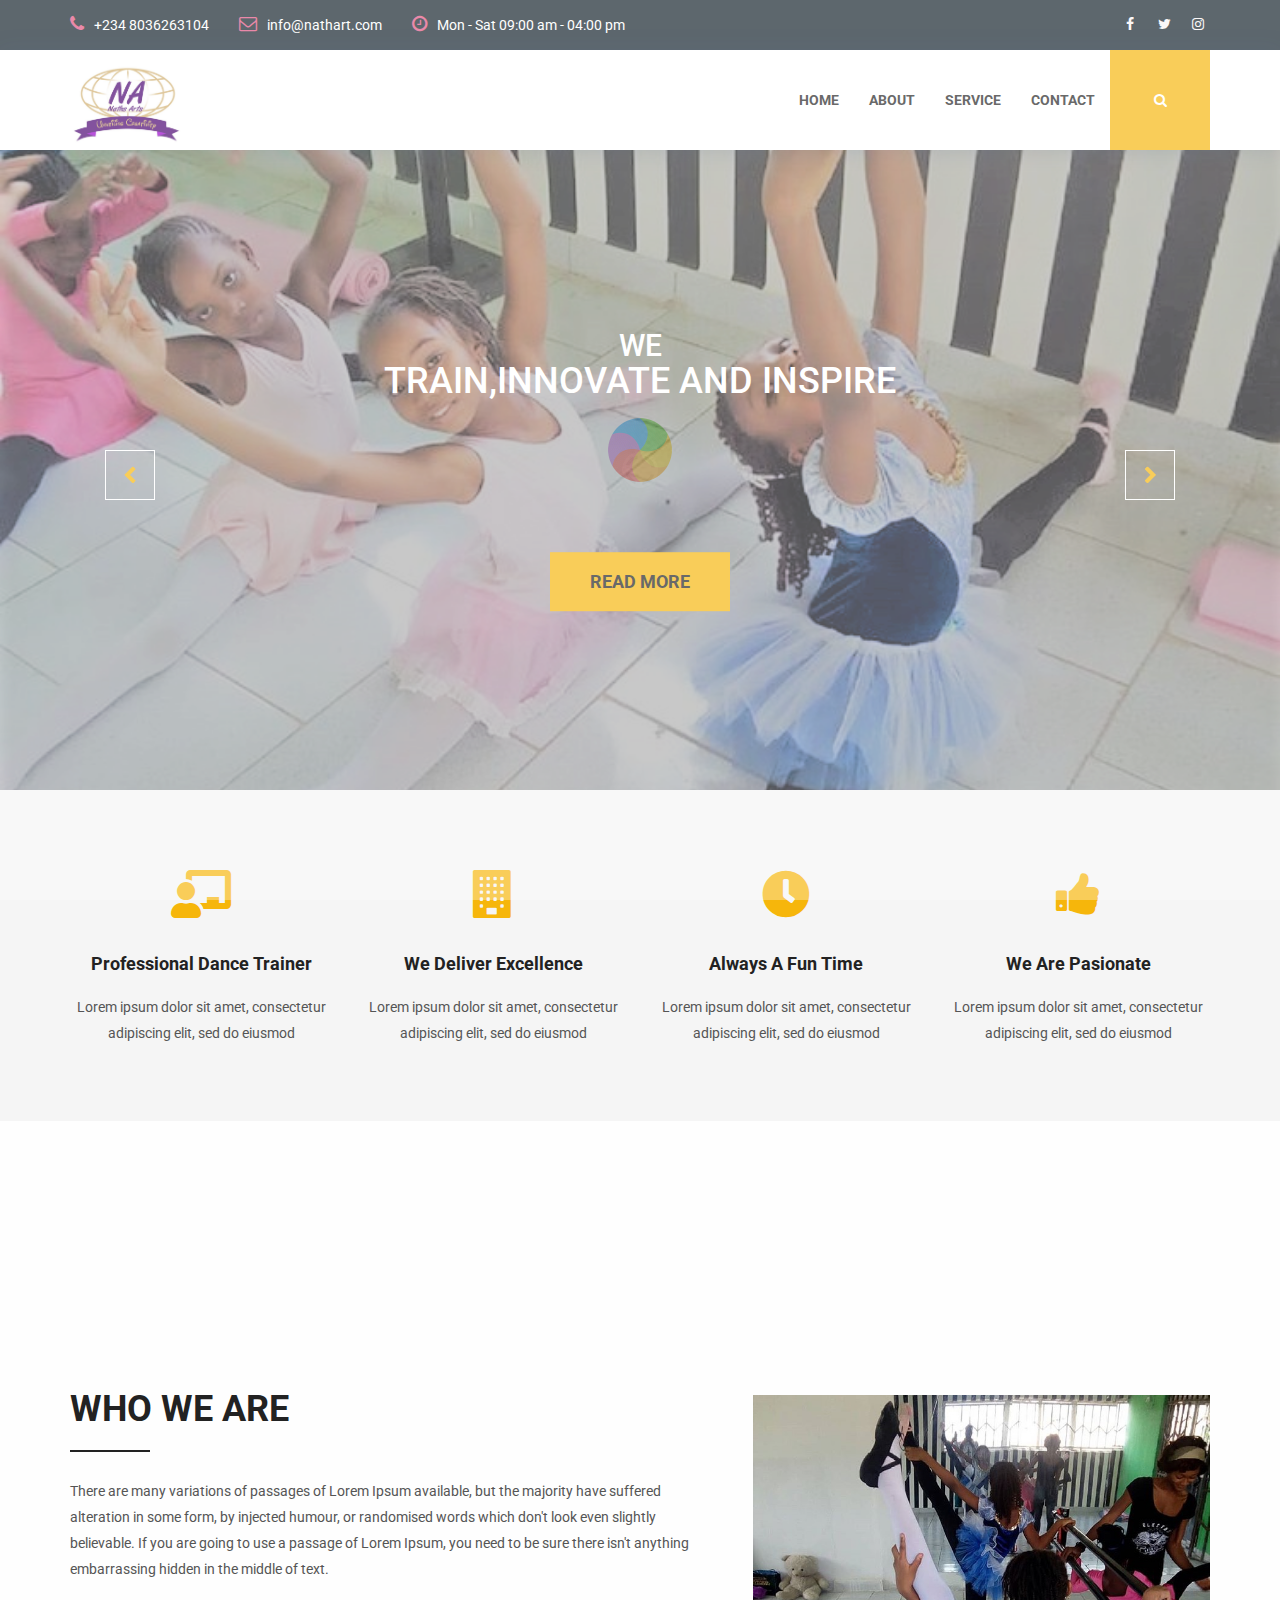
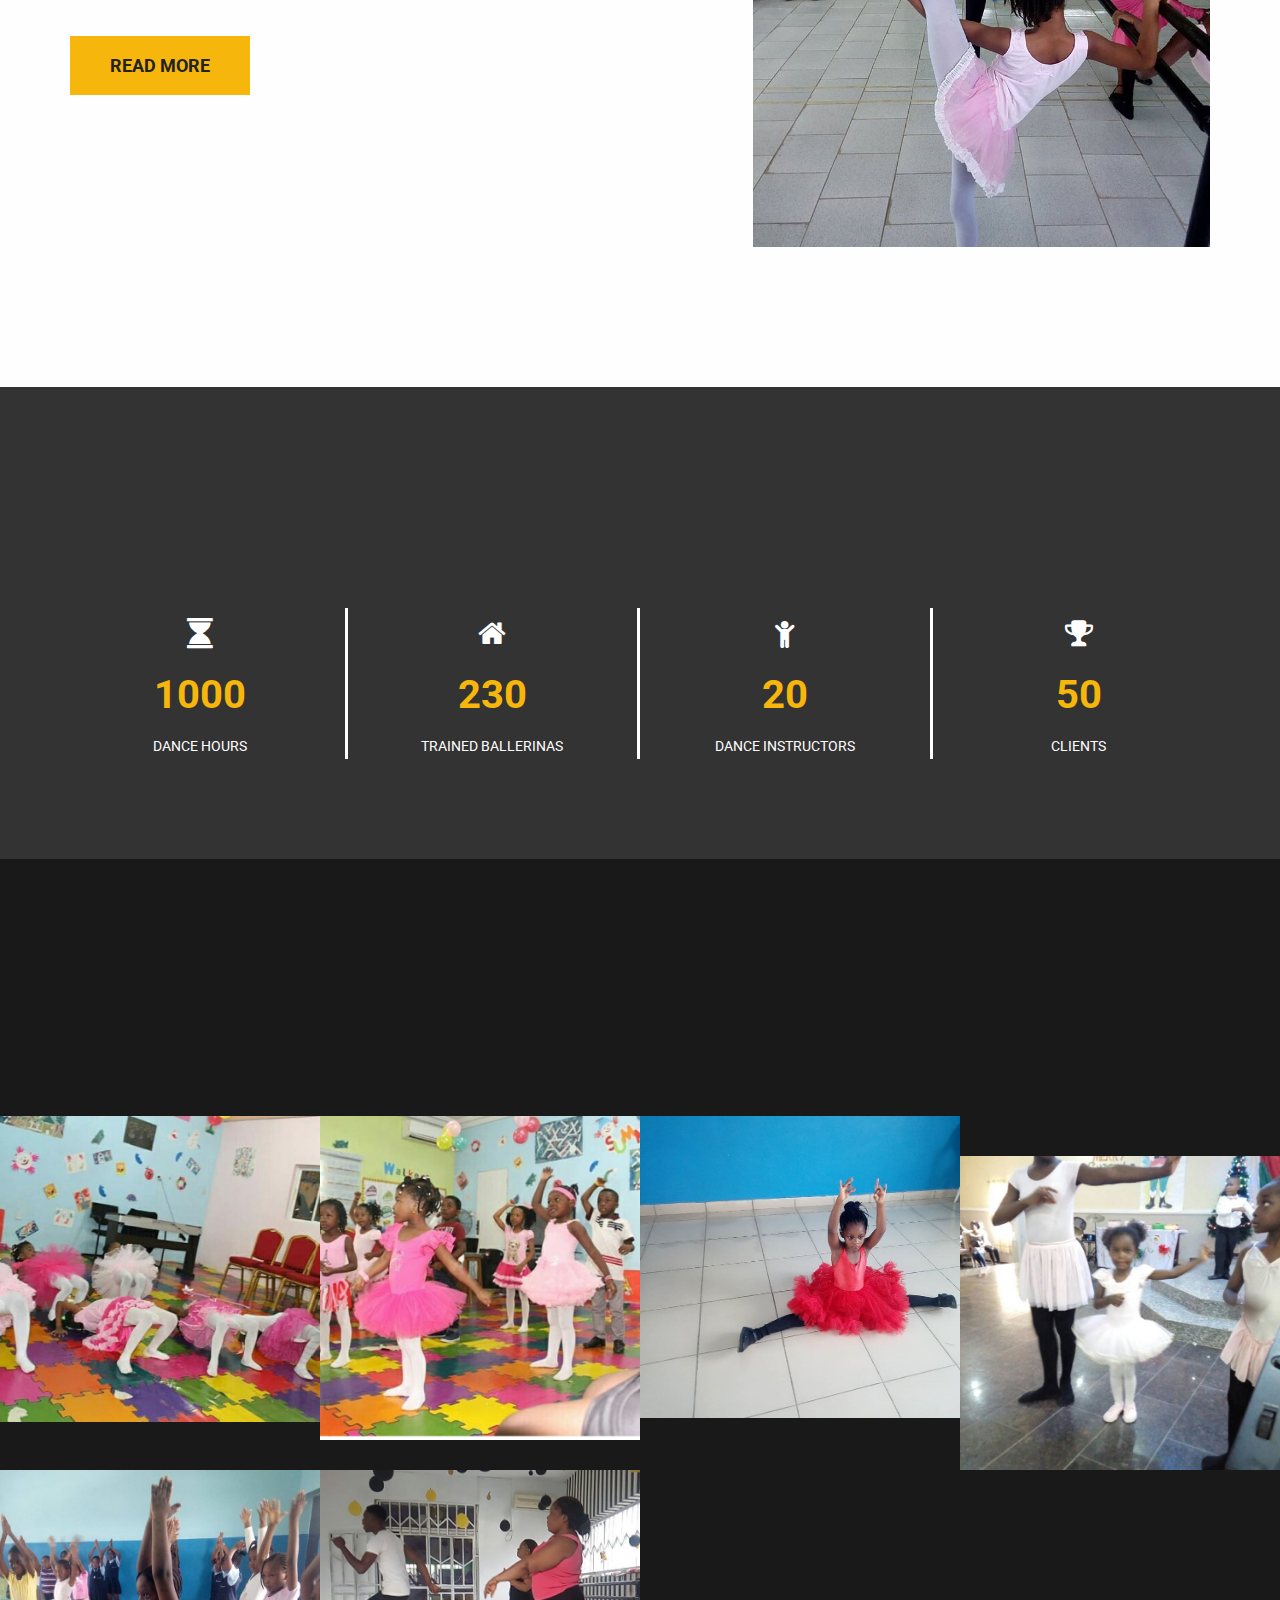
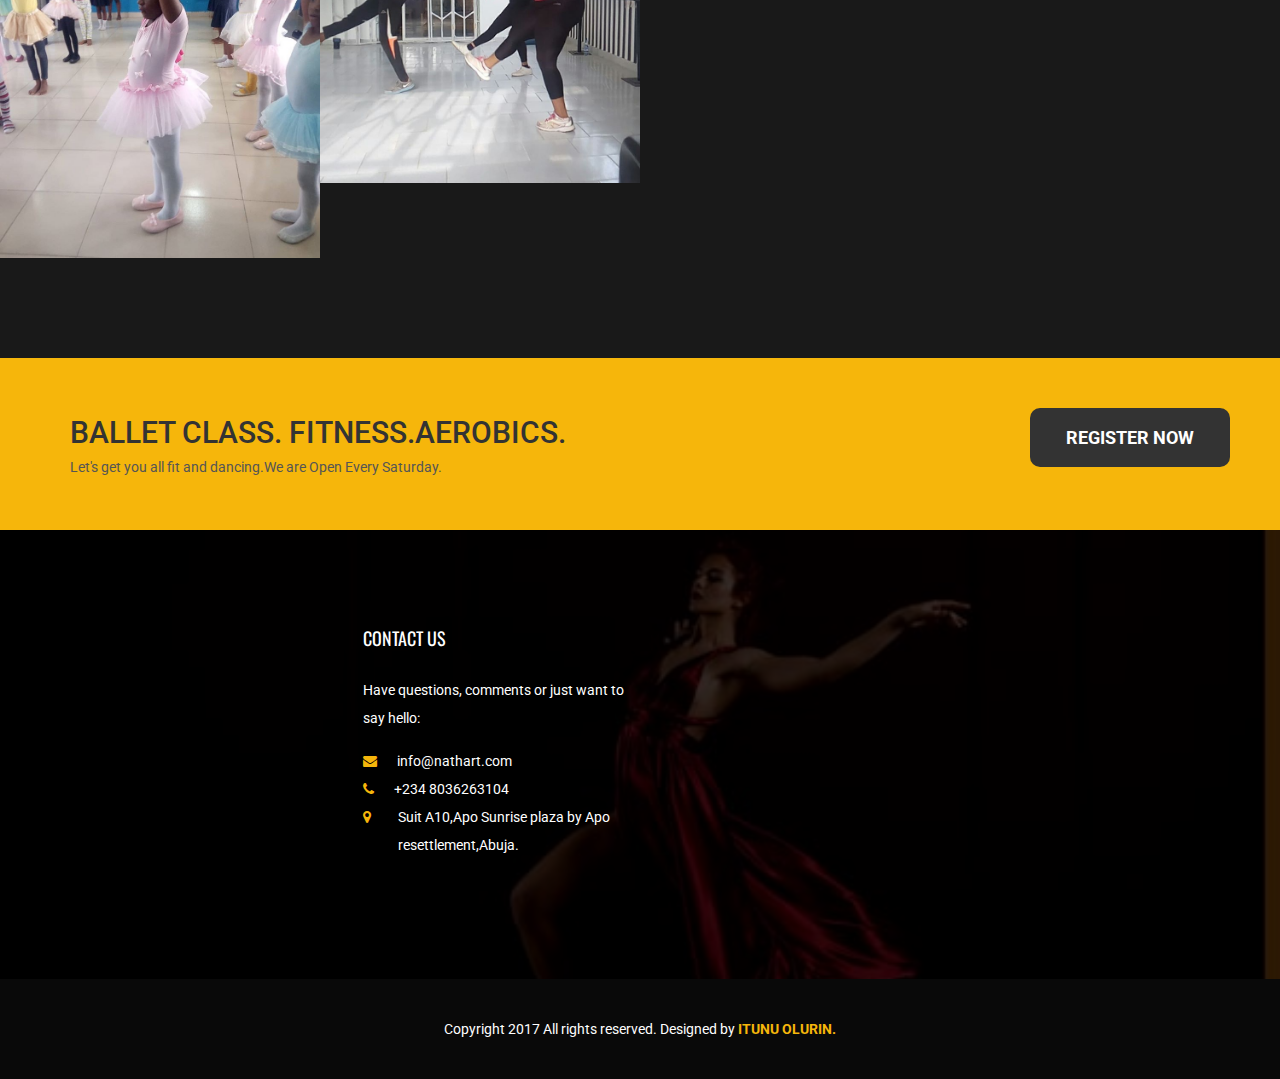
==== commit 0102c8e9: "Update" ====
--- a/index.html
+++ b/index.html
@@ -5,7 +5,7 @@
     <meta http-equiv="X-UA-Compatible" content="IE=edge">
     <meta name="viewport" content="width=device-width, initial-scale=1">
 
-    <title>Topbuilder Construction Template</title>
+    <title>Nathart Dance School</title>
 
     <!-- Favicon -->
     <link rel="icon" href="images/favicon.png" type="image/x-icon" />
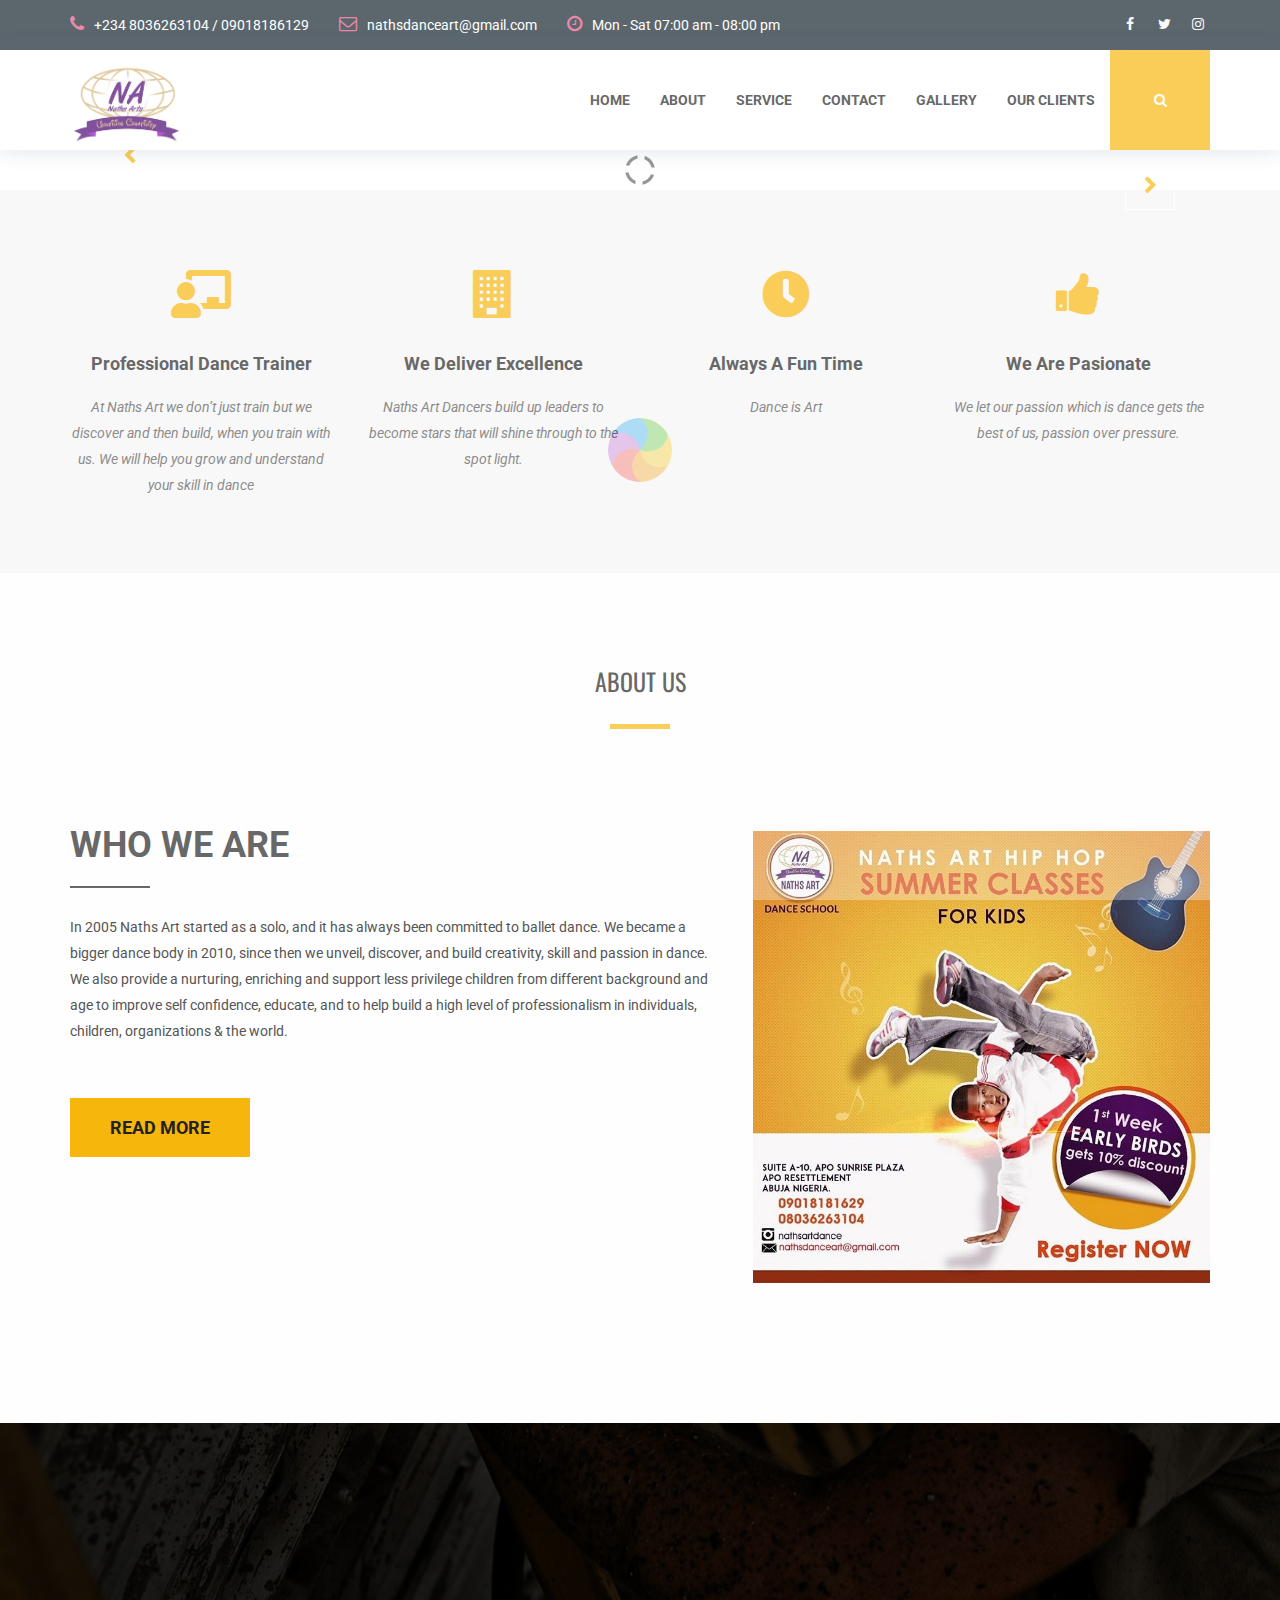
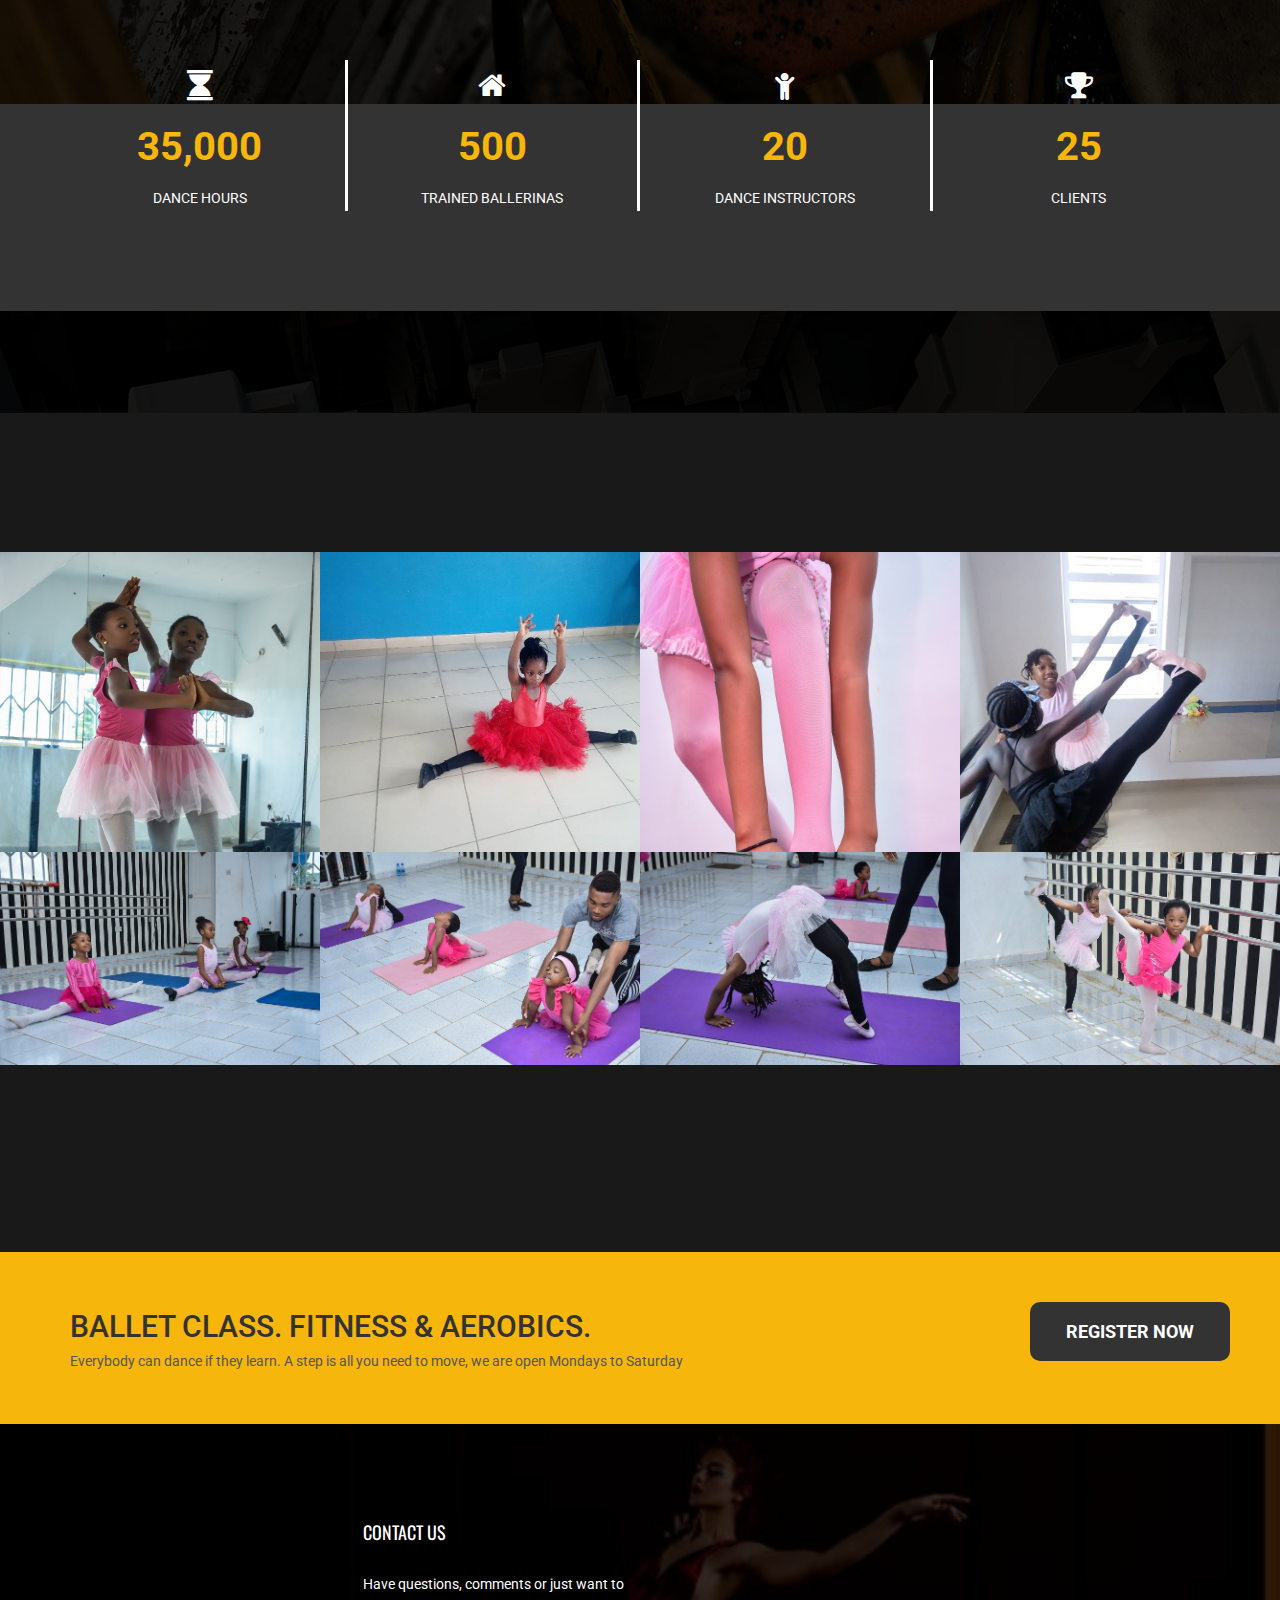
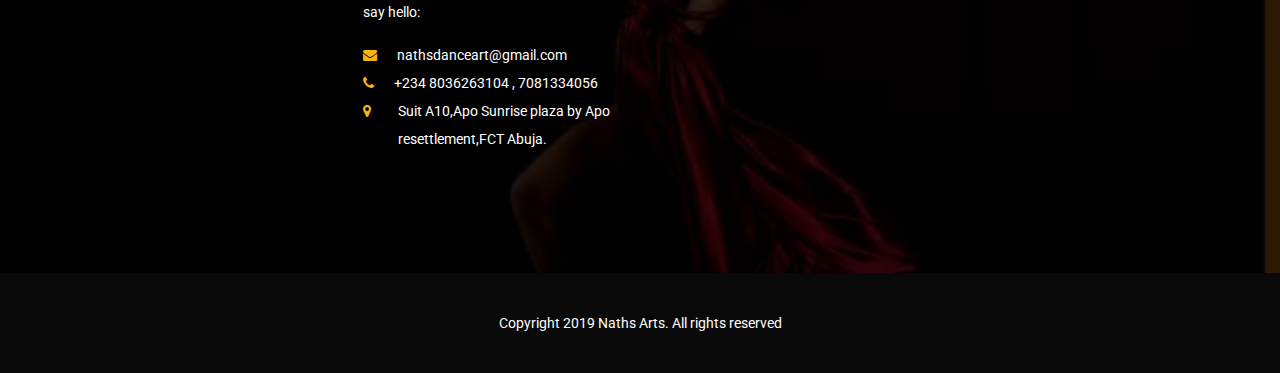
==== commit 6820acfa: "Nath update" ====
--- a/index.html
+++ b/index.html
@@ -38,9 +38,9 @@
 	<section class="top_header_area">
 	    <div class="container">
             <ul class="nav navbar-nav top_nav">
-                <li><a href="#"><i class="fa fa-phone"></i>+234 8036263104</a></li>
-                <li><a href="#"><i class="fa fa-envelope-o"></i>info@nathart.com</a></li>
-                <li><a href="#"><i class="fa fa-clock-o"></i>Mon - Sat 09:00 am - 04:00 pm</a></li>
+                <li><a href="#"><i class="fa fa-phone"></i>+234 8036263104 / 09018186129</a></li>
+                <li><a href="#"><i class="fa fa-envelope-o"></i>nathsdanceart@gmail.com</a></li>
+                <li><a href="#"><i class="fa fa-clock-o"></i>Mon - Sat 07:00 am - 08:00 pm</a></li>
             </ul>
             <ul class="nav navbar-nav navbar-right social_nav">
                 <li><a href="#"><i class="fa fa-facebook" aria-hidden="true"></i></a></li>
@@ -84,8 +84,10 @@
                     <ul class="nav navbar-nav navbar-right">
                      <li><a href="index.html">Home</a></li>
                     <li><a href="about.html">About</a></li>
-                    <li><a href="services.html">service</a></li>
+                    <li><a href="services.html">Service</a></li>
                     <li><a href="contact.html">Contact</a></li>
+                    <li><a href="gallery.html">Gallery</a></li>
+                    <li><a href="ourclients.html">Our Clients</a></li>
                     <li><a href="#" class="nav_searchFrom"><i class="fa fa-search"></i></a></li>
                     </ul>
                 </div><!-- /.navbar-collapse -->
@@ -97,22 +99,31 @@
     <!-- Slider area -->
     <section class="slider_area row m0">
         <div class="slider_inner">
-            <div data-thumb="images/slider-5.png" data-src="images/slider-5.png">
+            <div data-thumb="image/slider-7.JPG" data-src="images/slider-7.JPG">
                 <div class="camera_caption">
                    <div class="container">
-                        <h2 class=" wow fadeInUp animated">We</h2>
-                        <h1 class=" wow fadeInUp animated" data-wow-delay="0.5s">TRAIN,INNOVATE AND INSPIRE</h1>
+                        <h2 class=" wow fadeInUp animated"></h2>
+                        <h1 class=" wow fadeInUp animated" data-wow-delay="0.5s">WE TRAIN,INNOVATE AND INSPIRE</h1>
                         <p class=" wow fadeInUp animated" data-wow-delay="0.8s"></p>
                         <a class=" wow fadeInUp animated" data-wow-delay="1s" href="about.html">Read More</a>
                    </div>
                 </div>
             </div>
-            <div data-thumb="images/slider-2.jpg" data-src="images/slider-3.png">
+            <div data-thumb="image/slider-7.JPG" data-src="images/slider-14.JPG">
+                <div class="camera_caption">
+                   <div class="container">
+                        <h2 class=" wow fadeInUp animated"></h2>
+                        <h1 class=" wow fadeInUp animated" data-wow-delay="0.5s"></h1>
+                        <p class=" wow fadeInUp animated" data-wow-delay="0.8s"></p>
+                   </div>
+                </div>
+            </div>
+            <div data-thumb="images/slider-2.jpg" data-src="images/slider-11.JPG">
           
                 <div class="camera_caption">
                    <div class="container">
                         <h5 class=" wow fadeInUp animated"></h5>
-                        <h1 class=" wow fadeInUp animated" data-wow-delay="0.5s">Let's Have Fun While You Build Your Stabilty and Flexibilty</h1>
+                        <h1 class=" wow fadeInUp animated" data-wow-delay="0.5s"></h1>
                         <p class=" wow fadeInUp animated" data-wow-delay="0.8s"></p>
                         <a class=" wow fadeInUp animated" data-wow-delay="1s" href="about.html">Read More</a>
                    </div>
@@ -129,22 +140,22 @@
                 <div class="col-md-3 col-sm-6 builder">
                     <i class="fas fa-chalkboard-teacher" aria-hidden="true"></i>
                     <h4>Professional Dance Trainer</h4>
-                    <p>Lorem ipsum dolor sit amet, consectetur adipiscing elit, sed do eiusmod </p>
+                    <p><em>At Naths Art we don’t just train but we discover and then build, when you train with us. We will help you grow and understand your skill in dance </em></p>
                 </div>
                 <div class="col-md-3 col-sm-6 builder">
                     <i class="fa fa-building" aria-hidden="true"></i>
                     <h4>We Deliver Excellence</h4>
-                    <p>Lorem ipsum dolor sit amet, consectetur adipiscing elit, sed do eiusmod </p>
+                    <p><em>Naths Art Dancers build up leaders to become stars that will shine through to the spot light. </em></p>
                 </div>
                 <div class="col-md-3 col-sm-6 builder">
                     <i class="fas fa-clock" aria-hidden="true"></i>
                     <h4>Always A Fun Time</h4>
-                    <p>Lorem ipsum dolor sit amet, consectetur adipiscing elit, sed do eiusmod </p>
+                    <p><em>Dance is Art</em> </p>
                 </div>
                 <div class="col-md-3 col-sm-6 builder">
                     <i class="fa fa-thumbs-up" aria-hidden="true"></i>
                     <h4>We Are Pasionate</h4>
-                    <p>Lorem ipsum dolor sit amet, consectetur adipiscing elit, sed do eiusmod </p>
+                    <p><em>We let our passion which is dance gets the best of us, passion over pressure. </em> </p>
                 </div>
            </div>
         </div>
@@ -156,18 +167,18 @@
         <div class="container">
             <div class="tittle wow fadeInUp">
                 <h2>ABOUT US</h2>
-                <h4>Lorem Ipsum is simply dummy text of the printing and typesetting industry</h4>
+                <h4></h4>
             </div>
             <div class="row about_row">
                 <div class="who_we_area col-md-7 col-sm-6">
                     <div class="subtittle">
                         <h2>WHO WE ARE</h2>
                     </div>
-                    <p>There are many variations of passages of Lorem Ipsum available, but the majority have suffered alteration in some form, by injected humour, or randomised words which don't look even slightly believable. If you are going to use a passage of Lorem Ipsum, you need to be sure there isn't anything embarrassing hidden in the middle of text.</p>
+                    <p> In 2005 Naths Art started as a solo, and it has always been committed to ballet dance. We became a bigger dance body in 2010, since then we unveil, discover, and build creativity, skill and passion in dance. We also provide a nurturing, enriching and support less privilege children from different background and age to improve self confidence, educate, and to help build a high level of professionalism in individuals, children, organizations & the world. </p>
                     <a href="about.html" class="button_all">Read More</a>
                 </div>
                 <div class="col-md-5 col-sm-6 about_client">
-                    <img src="images/slider-4.JPG" alt="">
+                   <a href="contact.html"><img src="images/nathnew.jpg" alt=""></a>
                 </div>
             </div>
         </div>
@@ -192,17 +203,17 @@
         <div class="container">
             <div class="tittle wow fadeInUp">
                 <h2></h2>
-                <h4>Lorem Ipsum is simply dummy text of the printing and typesetting industry</h4>
+                <h4>At Naths Art we don’t just train but we discover and then build, when you train with us. We will help you grow and understand your skill in dance, and help you discover which dance you have more passion for and take you to the level of professional.</h4>
             </div>
             <div class="achievments_row row">
                 <div class="col-md-3 col-sm-6 p0 completed">
                     <i class="fa fa-hourglass" aria-hidden="true"></i>
-                    <span class="counter">1000</span>
+                    <span class="counter">35,000</span>
                     <h6> DANCE HOURS</h6>
                 </div>
                 <div class="col-md-3 col-sm-6 p0 completed">
                     <i class="fa fa-home" aria-hidden="true"></i>
-                    <span class="counter">230</span>
+                    <span class="counter">500</span>
                     <h6>TRAINED BALLERINAS</h6>
                 </div>
                 <div class="col-md-3 col-sm-6 p0 completed">
@@ -212,7 +223,7 @@
                 </div>
                 <div class="col-md-3 col-sm-6 p0 completed">
                     <i class="fa fa-trophy" aria-hidden="true"></i>
-                    <span class="counter">50</span>
+                    <span class="counter">25</span>
                     <h6>CLIENTS</h6>
                 </div>
             </div>
@@ -226,60 +237,60 @@
     <section class="featured_works row" data-stellar-background-ratio="0.3">
         <div class="tittle wow fadeInUp">
             <h2>NATH ART GALLERY</h2>
-            <h4>Lorem Ipsum is simply dummy text of the printing and typesetting industry</h4>
+            <h4></h4>
         </div>
         <div class="featured_gallery">
             <div class="col-md-3 col-sm-4 col-xs-6 gallery_iner p0">
-                <img src="images/NG1.JPG" alt="">
+                <img src="images/nathpro.JPG" alt="">
                 <div class="gallery_hover">
                     <h4></h4>
                   
                 </div>
             </div>
             <div class="col-md-3 col-sm-4 col-xs-6 gallery_iner p0">
-                <img src="images/NG2.JPG" alt="">
+                <img src="images/NG3.JPG" alt="">
                 <div class="gallery_hover">
                     <h4></h4>
                     
                 </div>
             </div>
             <div class="col-md-3 col-sm-4 col-xs-6 gallery_iner p0">
-                <img src="images/NG3.JPG" alt="">
+                <img src="images/nathprong.JPG" alt="">
                 <div class="gallery_hover">
                     <h4></h4>
                    
                 </div>
             </div>
             <div class="col-md-3 col-sm-4 col-xs-6 gallery_iner p0">
-                <img src="images/NG4.JPG" alt="">
+                <img src="images/nathprong1.JPG" alt="">
                 <div class="gallery_hover">
                     <h4></h4>
                     
                 </div>
             </div>
             <div class="col-md-3 col-sm-4 col-xs-6 gallery_iner p0">
-                <img src="images/NG5.JPG" alt="">
+                <img src="images/nathpro6.JPG" alt="">
                 <div class="gallery_hover">
                     <h4></h4>
                     
                 </div>
             </div>
             <div class="col-md-3 col-sm-4 col-xs-6 gallery_iner p0">
-                <img src="images/NG6.JPG" alt="">
+                <img src="images/nathpro7.JPG" alt="">
                 <div class="gallery_hover">
                     <h4></h4>
                     
                 </div>
             </div>
             <div class="col-md-3 col-sm-4 col-xs-6 gallery_iner p0">
-                <img src="images/NG 7.JPG" alt="">
+                <img src="images/nathpro9.JPG" alt="">
                 <div class="gallery_hover">
                     <h4></h4>
                  
                 </div>
             </div>
             <div class="col-md-3 col-sm-4 col-xs-6 gallery_iner p0">
-                <img src="images/NG8.JPG" alt="">
+                <img src="images/nathpro10.JPG" alt="">
                 <div class="gallery_hover">
                     <h4></h4>
                   
@@ -299,8 +310,8 @@
             <div class="container">
                 <div class="row book_now">
                     <div class="col-md-10 booking_text">
-                        <h2>BALLET CLASS. FITNESS.AEROBICS. </h2>
-                        <p>Let's get you all fit and dancing.We are Open Every Saturday.</p>
+                        <h2>BALLET CLASS. FITNESS & AEROBICS. </h2>
+                        <p> Everybody can dance if they learn. A step is all you need to move, we are open Mondays to Saturday</p>
                     </div>
                     <div class="col-md-2 p0 book_bottun">
                         <a href="contact.html" class="button_all">Register now</a>
@@ -327,16 +338,16 @@
                     <address>
                         <p>Have questions, comments or just want to say hello:</p>
                         <ul class="my_address">
-                            <li><a href="#"><i class="fa fa-envelope" aria-hidden="true"></i>info@nathart.com</a></li>
-                            <li><a href="#"><i class="fa fa-phone" aria-hidden="true"></i>+234 8036263104</a></li>
-                            <li><a href="#"><i class="fa fa-map-marker" aria-hidden="true"></i><span>Suit A10,Apo Sunrise plaza by Apo resettlement,Abuja.</span></a></li>
+                            <li><a href="#"><i class="fa fa-envelope" aria-hidden="true"></i>nathsdanceart@gmail.com</a></li>
+                            <li><a href="#"><i class="fa fa-phone" aria-hidden="true"></i>+234 8036263104 , 7081334056</a></li>
+                            <li><a href="#"><i class="fa fa-map-marker" aria-hidden="true"></i><span>Suit A10,Apo Sunrise plaza by Apo resettlement,FCT Abuja.</span></a></li>
                         </ul>
                     </address>
                 </div>
             </div>
         </div>
         <div class="copyright_area">
-            Copyright 2017 All rights reserved. Designed by <a href="https://Sevensdigital">Itunu Olurin.</a>
+            Copyright 2019 Naths Arts. All rights reserved</a>
         </div>
     </footer>
     <!-- End Footer Area -->
--- a/css/style.css
+++ b/css/style.css
@@ -81,7 +81,7 @@
 /* Section Title*/
 .tittle {
   text-align: center;
-  text-transform: uppercase;
+  
 }
 .tittle h2 {
   font: 400 24px "Oswald", sans-serif;
@@ -488,7 +488,7 @@
   content: "";
   position: absolute;
   z-index: -1;
-  background: #fff;
+  background: rgb(8, 8, 8);
   top: 0;
   bottom: 0;
   left: 0;
@@ -589,7 +589,7 @@
 }
 .banner_area .breadcrumb li a {
   font: 400 14px "Roboto", sans-serif;
-  color: #fefefe;
+  color: #030303;
 }
 .banner_area .breadcrumb li a.active {
   color: #f6b60b;
@@ -906,20 +906,19 @@
 }
 .our_services_tow .architecture_area .portfolio_filter_2 {
   border: 1px solid #dfe3e4;
-  display: block;
+  display: inline-block;
+  margin-left: 200px;
   overflow: hidden;
 }
 .our_services_tow .architecture_area .portfolio_filter_2 ul {
   padding: 0;
 }
 .our_services_tow .architecture_area .portfolio_filter_2 ul li {
-  float: left;
   list-style: none;
-  width: 20%;
+  width: auto;
   text-align: center;
   transition: all 300ms linear 0s;
   border-right: 1px solid #dfe3e4;
-  height: 150px;
 }
 .our_services_tow .architecture_area .portfolio_filter_2 ul li:last-child {
   border-right: 0;
@@ -945,16 +944,16 @@
 .our_services_tow .architecture_area .portfolio_2 {
   padding-top: 90px;
 }
-.our_services_tow .architecture_area .portfolio_2 .single_facilities img {
+.our_services_tow .architecture_area .portfolio_2  img {
   max-width: 100%;
 }
-.our_services_tow .architecture_area .portfolio_2 .single_facilities .who_we_area .subtittle {
+.our_services_tow .architecture_area .portfolio_2  .who_we_area .subtittle {
   padding-bottom: 30px;
 }
-.our_services_tow .architecture_area .portfolio_2 .single_facilities .who_we_area .subtittle h2:after {
+.our_services_tow .architecture_area .portfolio_2  .who_we_area .subtittle h2:after {
   background: #f6b60b;
 }
-.our_services_tow .architecture_area .portfolio_2 .single_facilities .who_we_area p {
+.our_services_tow .architecture_area .portfolio_2  .who_we_area p {
   font: 400 14px/26px "Roboto", sans-serif;
   color: #555555;
   padding-bottom: 30px;
@@ -1243,9 +1242,11 @@
 .featured_works .featured_gallery .gallery_iner {
   position: relative;
   overflow: hidden;
+  height: 300px;
 }
 .featured_works .featured_gallery .gallery_iner img {
   max-width: 100%;
+  object-fit: contain
 }
 .featured_works .featured_gallery .gallery_iner:after {
   content: "";
@@ -2369,8 +2370,14 @@
     margin: 0 auto;
     width: 90%;
   }
+  .our_services_tow .architecture_area .portfolio_filter_2 {
+    margin-left: 0;
+  }
 }
 @media (max-width: 767px) {
+  .our_services_tow .architecture_area .portfolio_filter_2 {
+    margin-left: 0;
+  }
   .top_header_area .top_nav li {
     display: inline-block;
   }
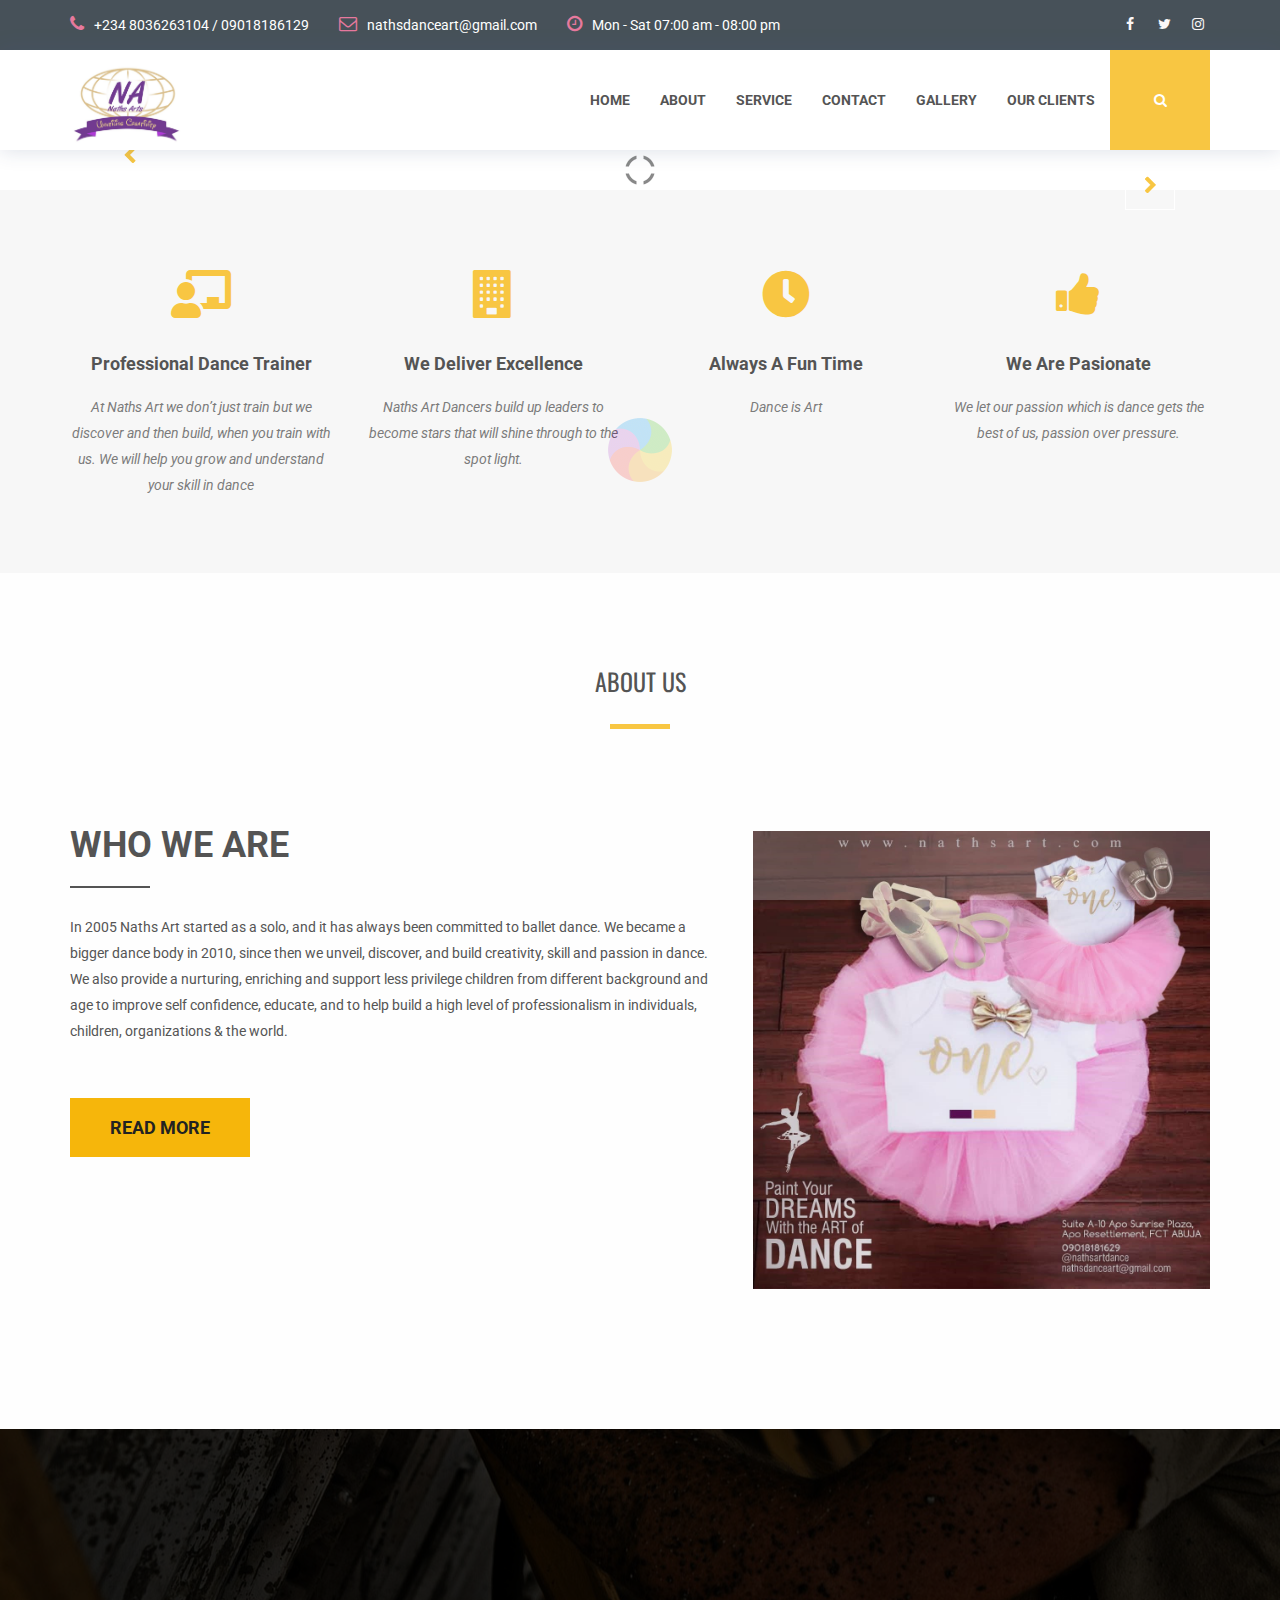
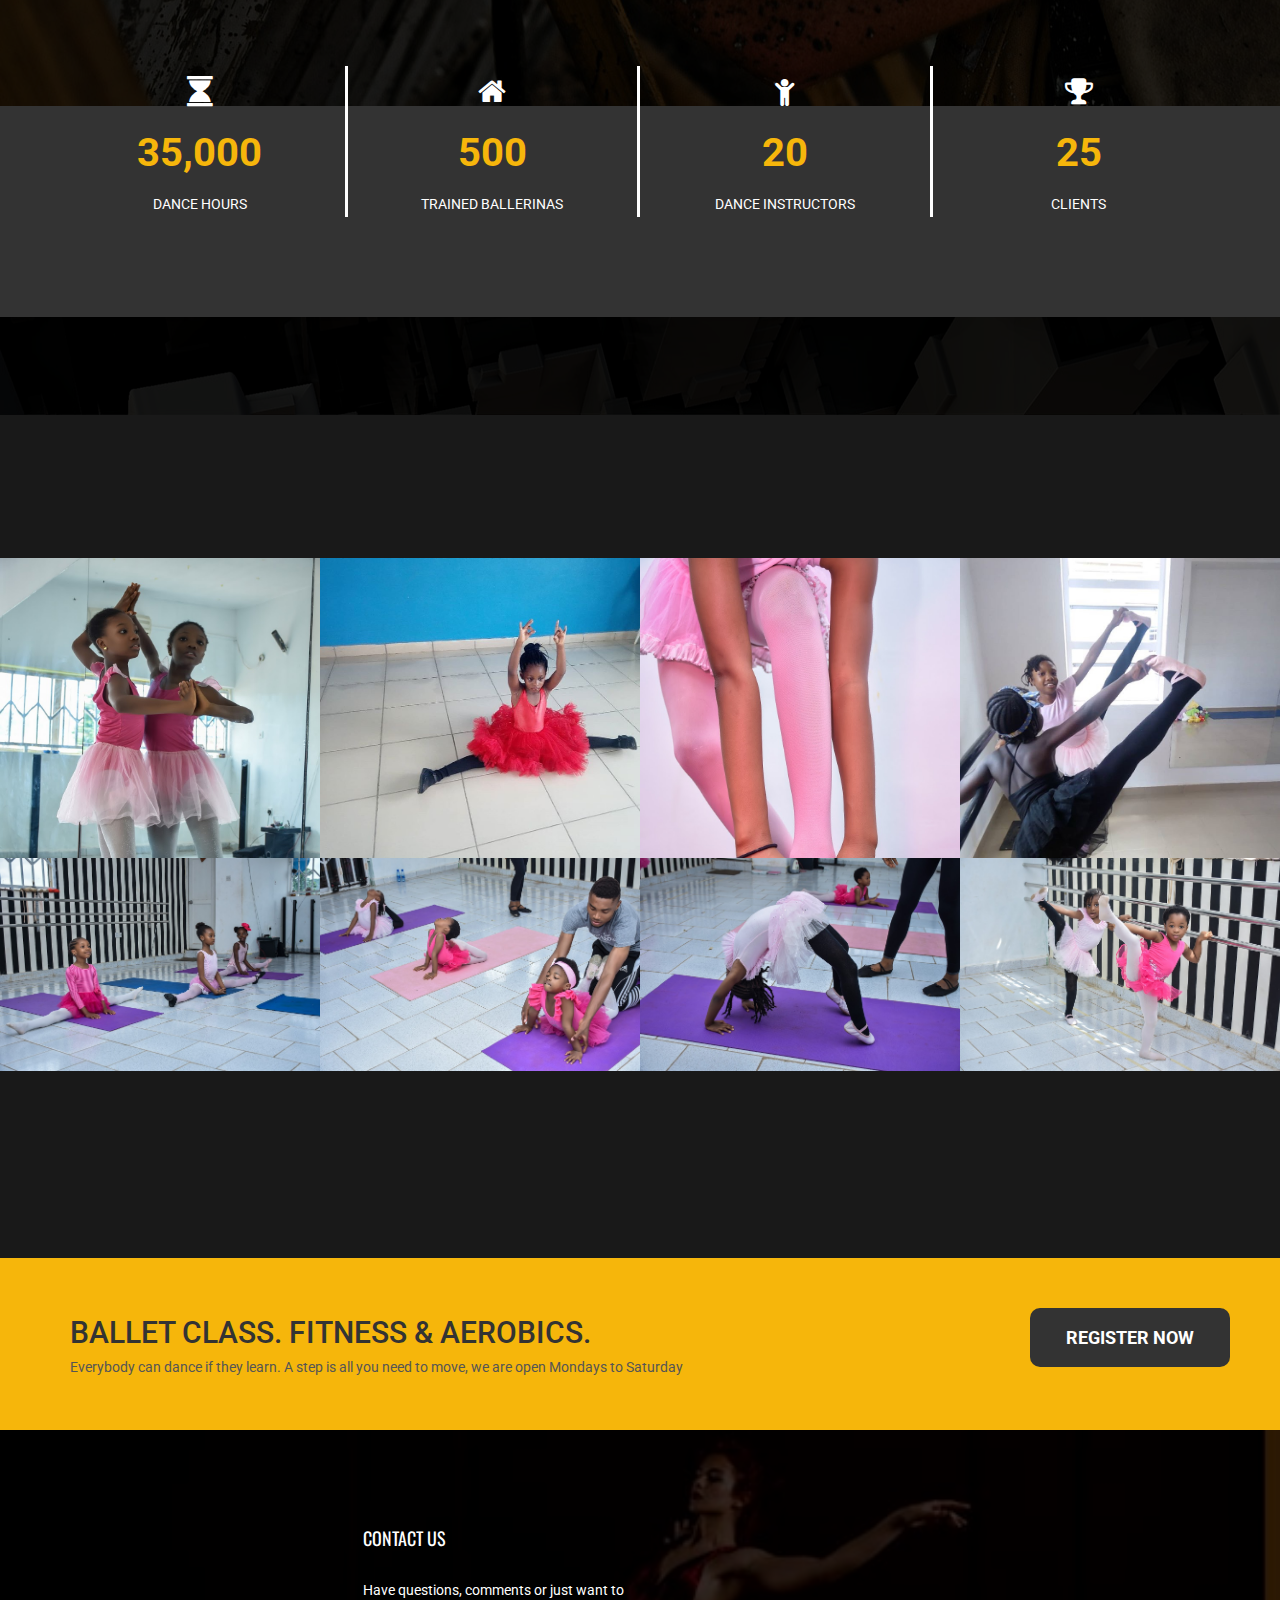
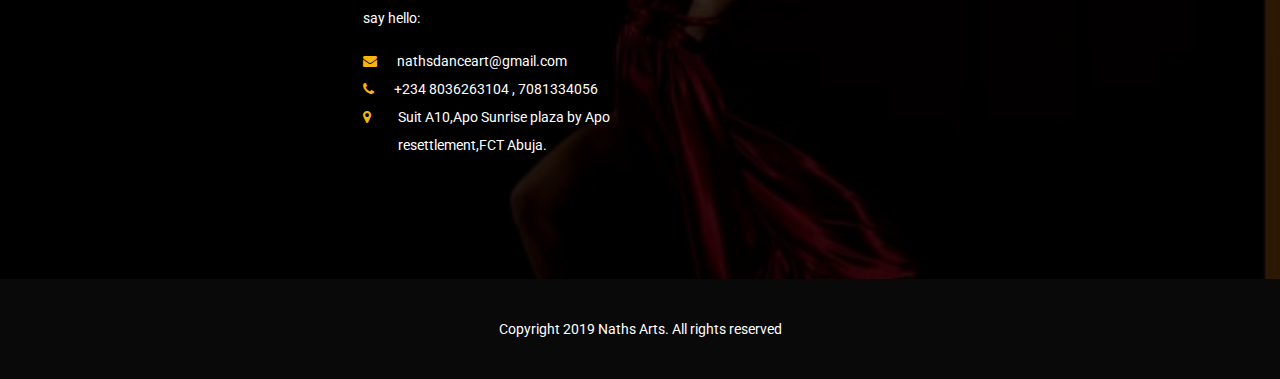
==== commit b5b5aa2c: "Update" ====
--- a/index.html
+++ b/index.html
@@ -178,7 +178,7 @@
                     <a href="about.html" class="button_all">Read More</a>
                 </div>
                 <div class="col-md-5 col-sm-6 about_client">
-                   <a href="contact.html"><img src="images/nathnew.jpg" alt=""></a>
+                   <a href="contact.html"><img src="images/newnaths2.jpg" alt=""></a>
                 </div>
             </div>
         </div>
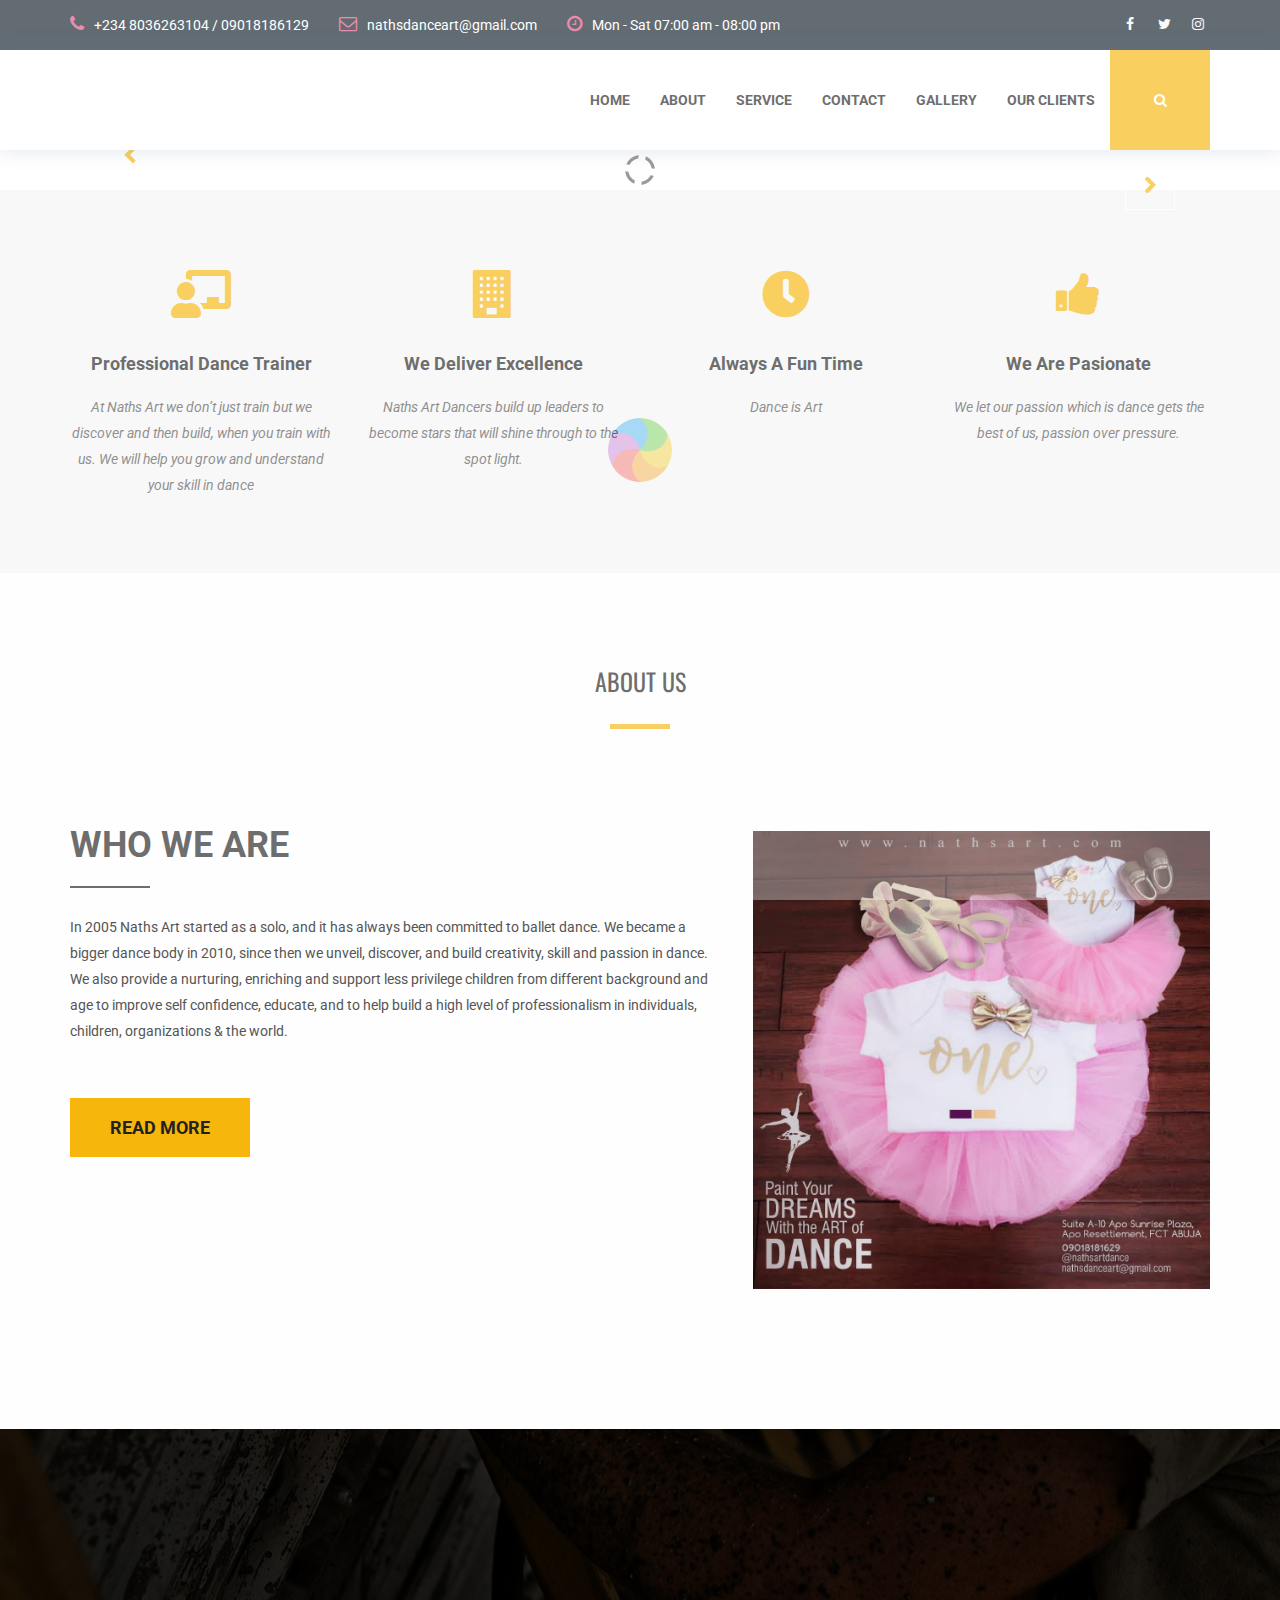
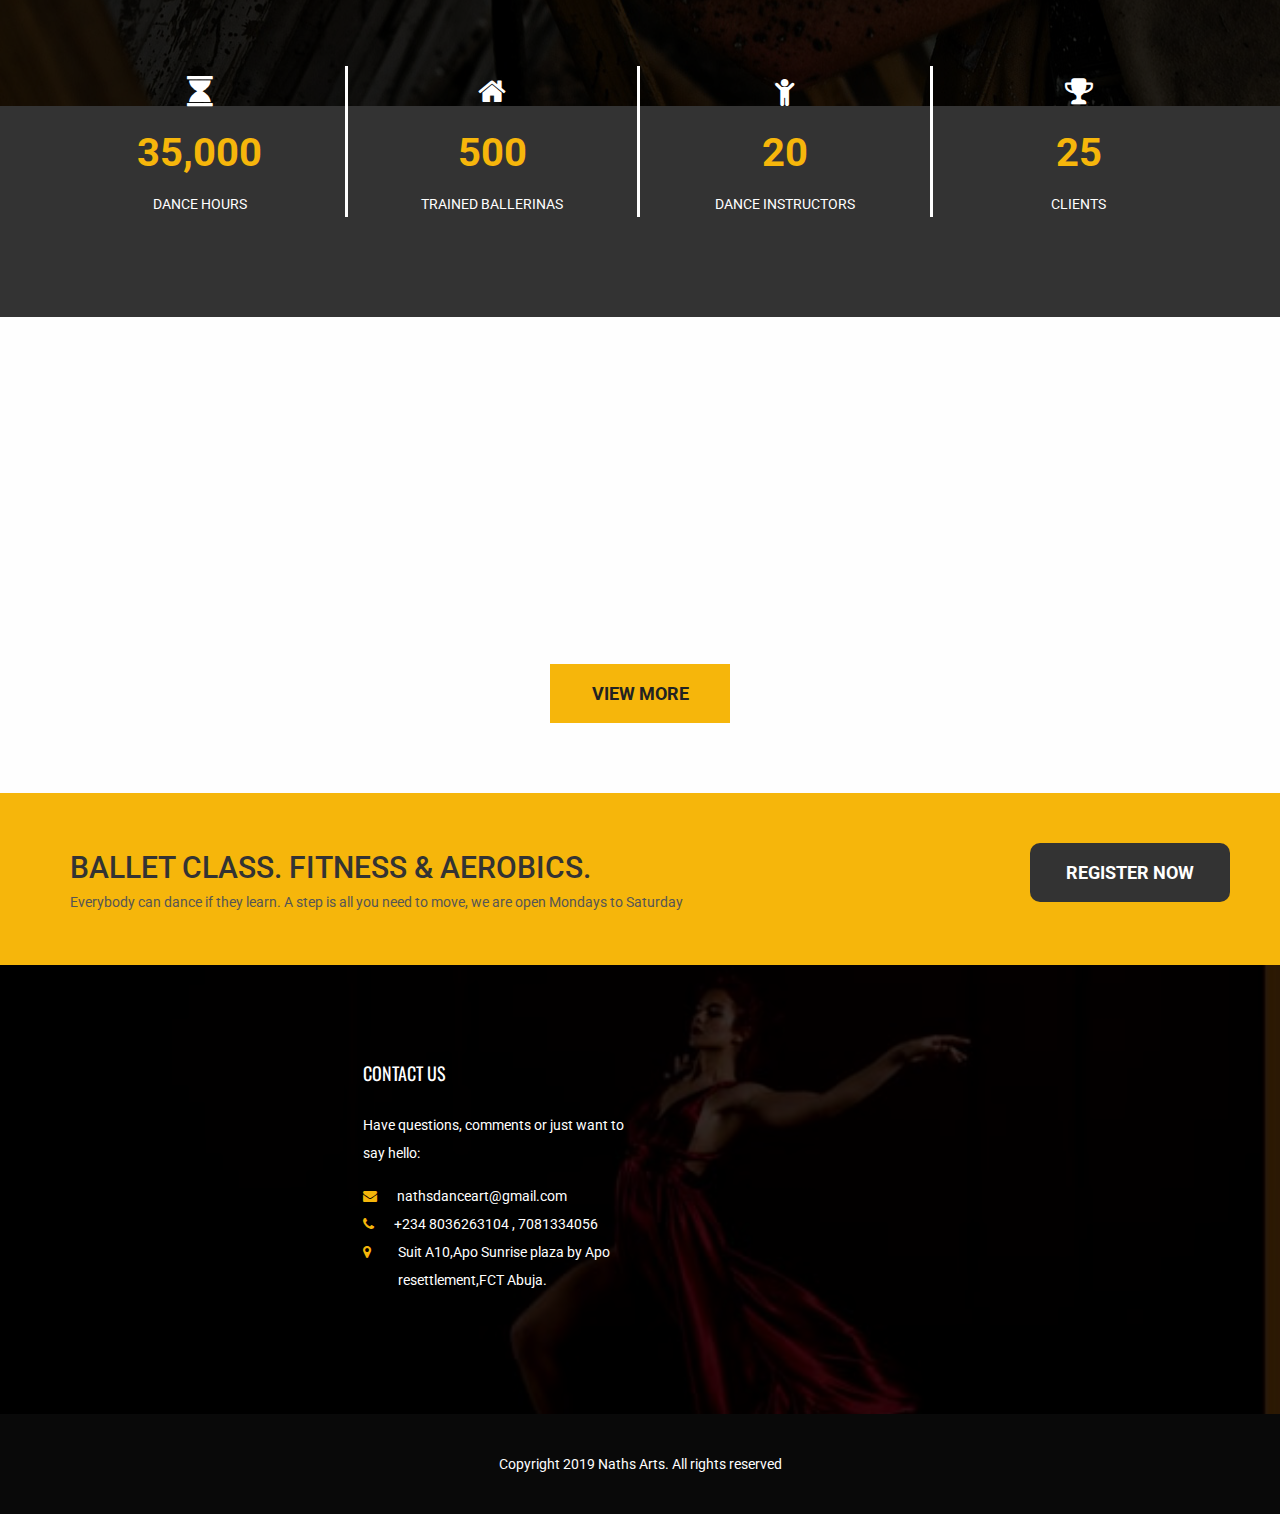
==== commit de890115: "update" ====
--- a/index.html
+++ b/index.html
@@ -74,7 +74,7 @@
                     <span class="icon-bar"></span>
                     <span class="icon-bar"></span>
                     </button>
-                    <a class="navbar-brand" href="index.html"><img src="images/NATHLOGO.JPG" alt=""></a>
+                    <a class="navbar-brand" href="index.html"><img src="https://res.cloudinary.com/itunuo/image/upload/c_thumb,w_200,g_face/v1574262275/naths/NATHLOGO_houwzp.jpg" alt=""></a>
                 </div>
             </div>
 
@@ -233,75 +233,45 @@
 
     
 
-    <!-- Our Featured Works Area -->
-    <section class="featured_works row" data-stellar-background-ratio="0.3">
+    <!-- Our Nath Art Gallery -->
+   <!-- Our Latest Blog Area -->
+   <section class="latest_blog_area">
+    <div class="container">
         <div class="tittle wow fadeInUp">
-            <h2>NATH ART GALLERY</h2>
-            <h4></h4>
-        </div>
-        <div class="featured_gallery">
-            <div class="col-md-3 col-sm-4 col-xs-6 gallery_iner p0">
-                <img src="images/nathpro.JPG" alt="">
-                <div class="gallery_hover">
-                    <h4></h4>
-                  
-                </div>
-            </div>
-            <div class="col-md-3 col-sm-4 col-xs-6 gallery_iner p0">
-                <img src="images/NG3.JPG" alt="">
-                <div class="gallery_hover">
-                    <h4></h4>
-                    
-                </div>
-            </div>
-            <div class="col-md-3 col-sm-4 col-xs-6 gallery_iner p0">
-                <img src="images/nathprong.JPG" alt="">
-                <div class="gallery_hover">
-                    <h4></h4>
-                   
-                </div>
-            </div>
-            <div class="col-md-3 col-sm-4 col-xs-6 gallery_iner p0">
-                <img src="images/nathprong1.JPG" alt="">
-                <div class="gallery_hover">
-                    <h4></h4>
-                    
-                </div>
-            </div>
-            <div class="col-md-3 col-sm-4 col-xs-6 gallery_iner p0">
-                <img src="images/nathpro6.JPG" alt="">
-                <div class="gallery_hover">
-                    <h4></h4>
-                    
-                </div>
-            </div>
-            <div class="col-md-3 col-sm-4 col-xs-6 gallery_iner p0">
-                <img src="images/nathpro7.JPG" alt="">
-                <div class="gallery_hover">
-                    <h4></h4>
-                    
-                </div>
-            </div>
-            <div class="col-md-3 col-sm-4 col-xs-6 gallery_iner p0">
-                <img src="images/nathpro9.JPG" alt="">
-                <div class="gallery_hover">
-                    <h4></h4>
-                 
-                </div>
-            </div>
-            <div class="col-md-3 col-sm-4 col-xs-6 gallery_iner p0">
-                <img src="images/nathpro10.JPG" alt="">
-                <div class="gallery_hover">
-                    <h4></h4>
-                  
-                </div>
-            </div>
-        </div>
-    </section>
-    <!-- End Our Featured Works Area -->
+            <h2>Our Latest Blog</h2>
+            <h4>Lorem Ipsum is simply dummy text of the printing and typesetting industry</h4>
+        </div>
+        <div class="row latest_blog">
+            <div class="col-md-4 col-sm-6 blog_content">
+                <img src="https://res.cloudinary.com/itunuo/image/upload/v1574262284/naths/nathpro10_q5hhob.jpg" alt="">
+            </div>
+            <div class="col-md-4 col-sm-6 blog_content">
+                <img src="https://res.cloudinary.com/itunuo/image/upload/c_scale,h_890,w_1334/v1574255132/naths/20190828_103812_fsfkhn.jpg" alt="">
+            </div>
+            <div class="col-md-4 col-sm-6 blog_content">
+                <img src="https://res.cloudinary.com/itunuo/image/upload/v1574262279/naths/nathpro1_kkjeag.jpg" alt="">
+            </div>
+            <div class="col-md-4 col-sm-6 blog_content">
+                <img src="https://res.cloudinary.com/itunuo/image/upload/v1574262283/naths/nathpro9_fm3ipv.jpg" alt="">
+            </div>
+            <div class="col-md-4 col-sm-6 blog_content">
+                <img src="https://res.cloudinary.com/itunuo/image/upload/c_scale,h_890,w_1334/v1574254976/naths/20191101_150050_o86t0e.jpg" alt="">
+            </div>
+            <div class="col-md-4 col-sm-6 blog_content">
+                <img src="https://res.cloudinary.com/itunuo/image/upload/v1574262283/naths/nathpro2_iwb4gk.jpg" alt="">
+            </div>
+        </div>
+    </div>
+    <center>
+            <a href="gallery.html" class="button_all">View More</a>
+    </center>  
+</section>
+<!-- End Our Latest Blog Area -->
+
+    <!-- End Nath Art Gallery -->
 
    
-    <!-- Our Partners Area -->
+    <!-- Book Now -->
     <section class="our_partners_area">
         <div class="container">
            
@@ -320,7 +290,7 @@
             </div>
         </div>
     </section>
-    <!-- End Our Partners Area -->
+    <!-- End Book Now  -->
 
     <!-- Footer Area -->
     <footer class="footer_area">
--- a/css/style.css
+++ b/css/style.css
@@ -456,7 +456,7 @@
   font: 400 24px "Roboto", sans-serif;
 }
 .slider_area .slider_inner .camera_caption div h3 {
-  color: #fff;
+  color: rgb(17, 17, 17);
   font: 400 30px "Roboto", sans-serif;
   padding-top: 27px;
 }
@@ -488,7 +488,7 @@
   content: "";
   position: absolute;
   z-index: -1;
-  background: rgb(8, 8, 8);
+  background: rgb(247, 245, 245);
   top: 0;
   bottom: 0;
   left: 0;
@@ -559,7 +559,7 @@
 /* End slider_area_tow */
 /* Banner Area */
 .banner_area {
-  background: url("../images/nbbg.JPG") no-repeat fixed;
+  background: url("https://res.cloudinary.com/itunuo/image/upload/w_1000,ar_16:9,c_fill,g_auto,e_sharpen/v1574262277/naths/nathpro6_g0duue.jpg") no-repeat fixed;
   background-position: center;
   text-align: center;
   position: relative;
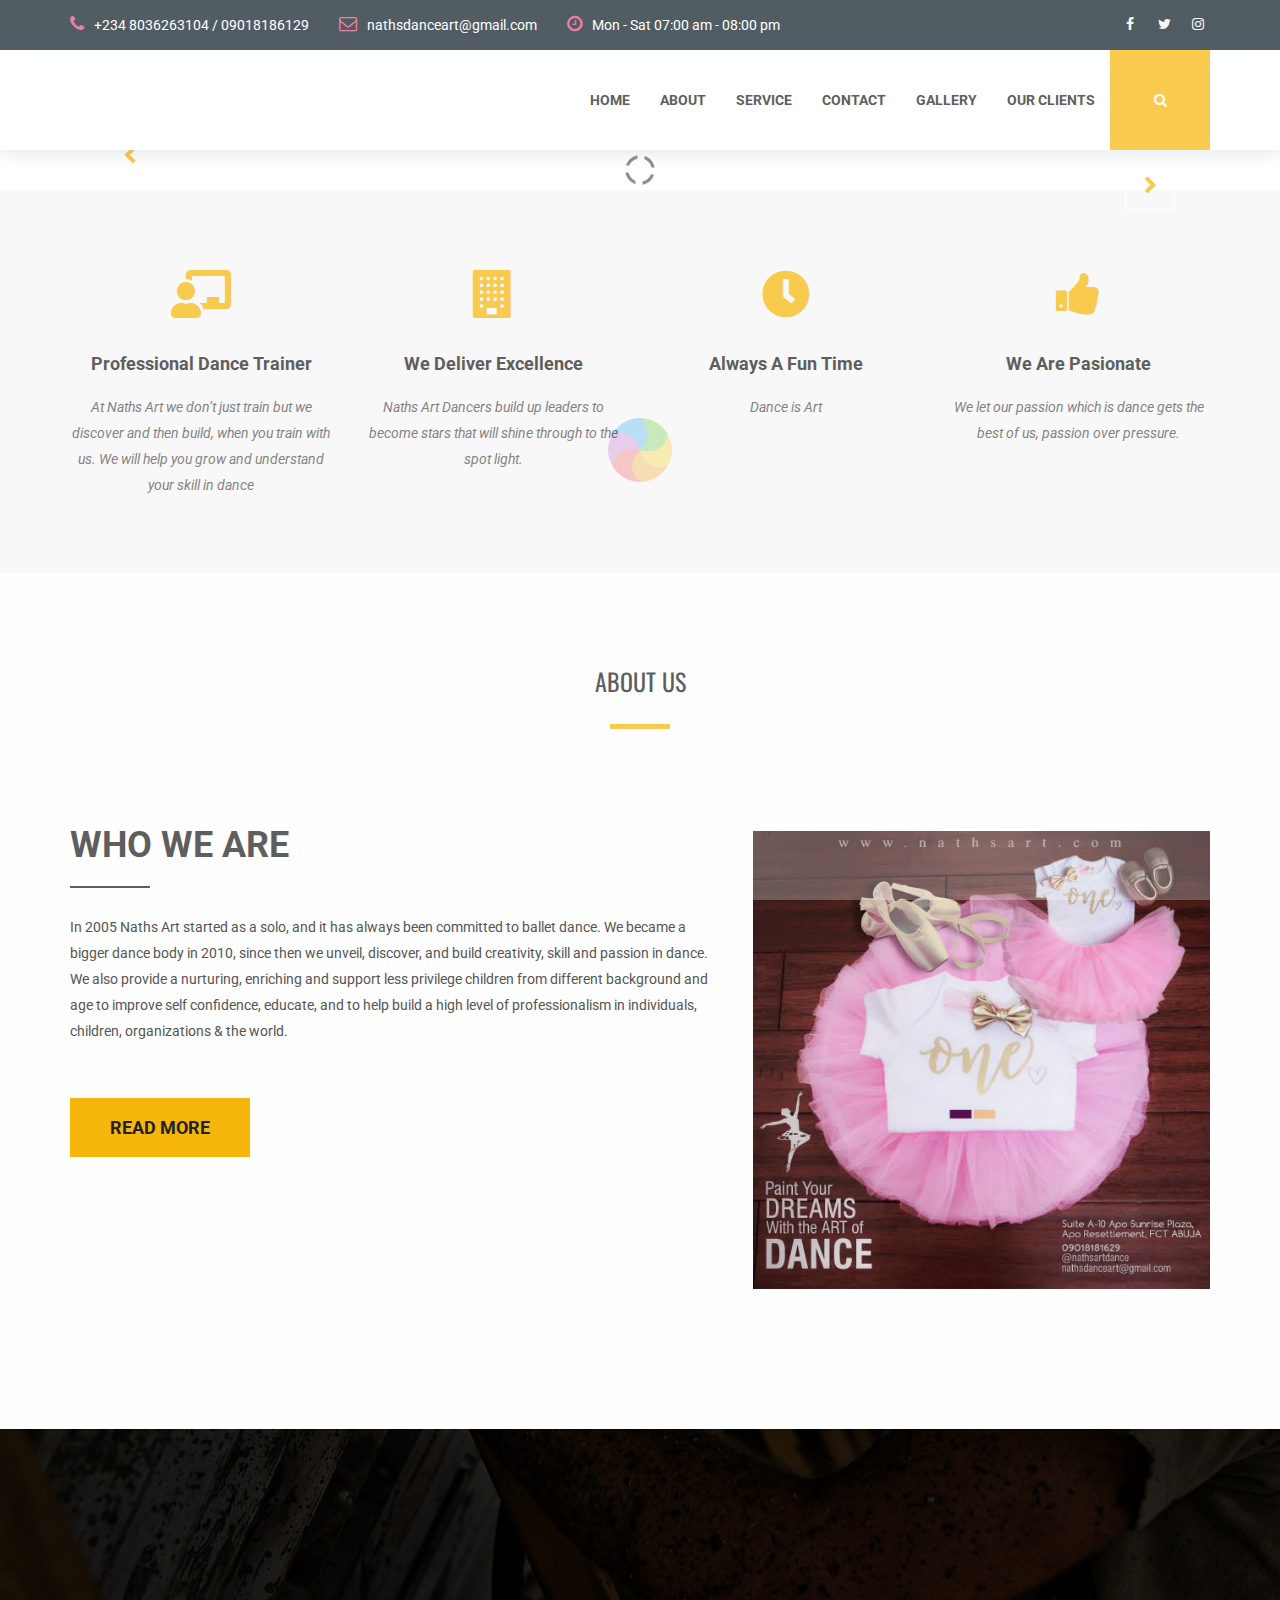
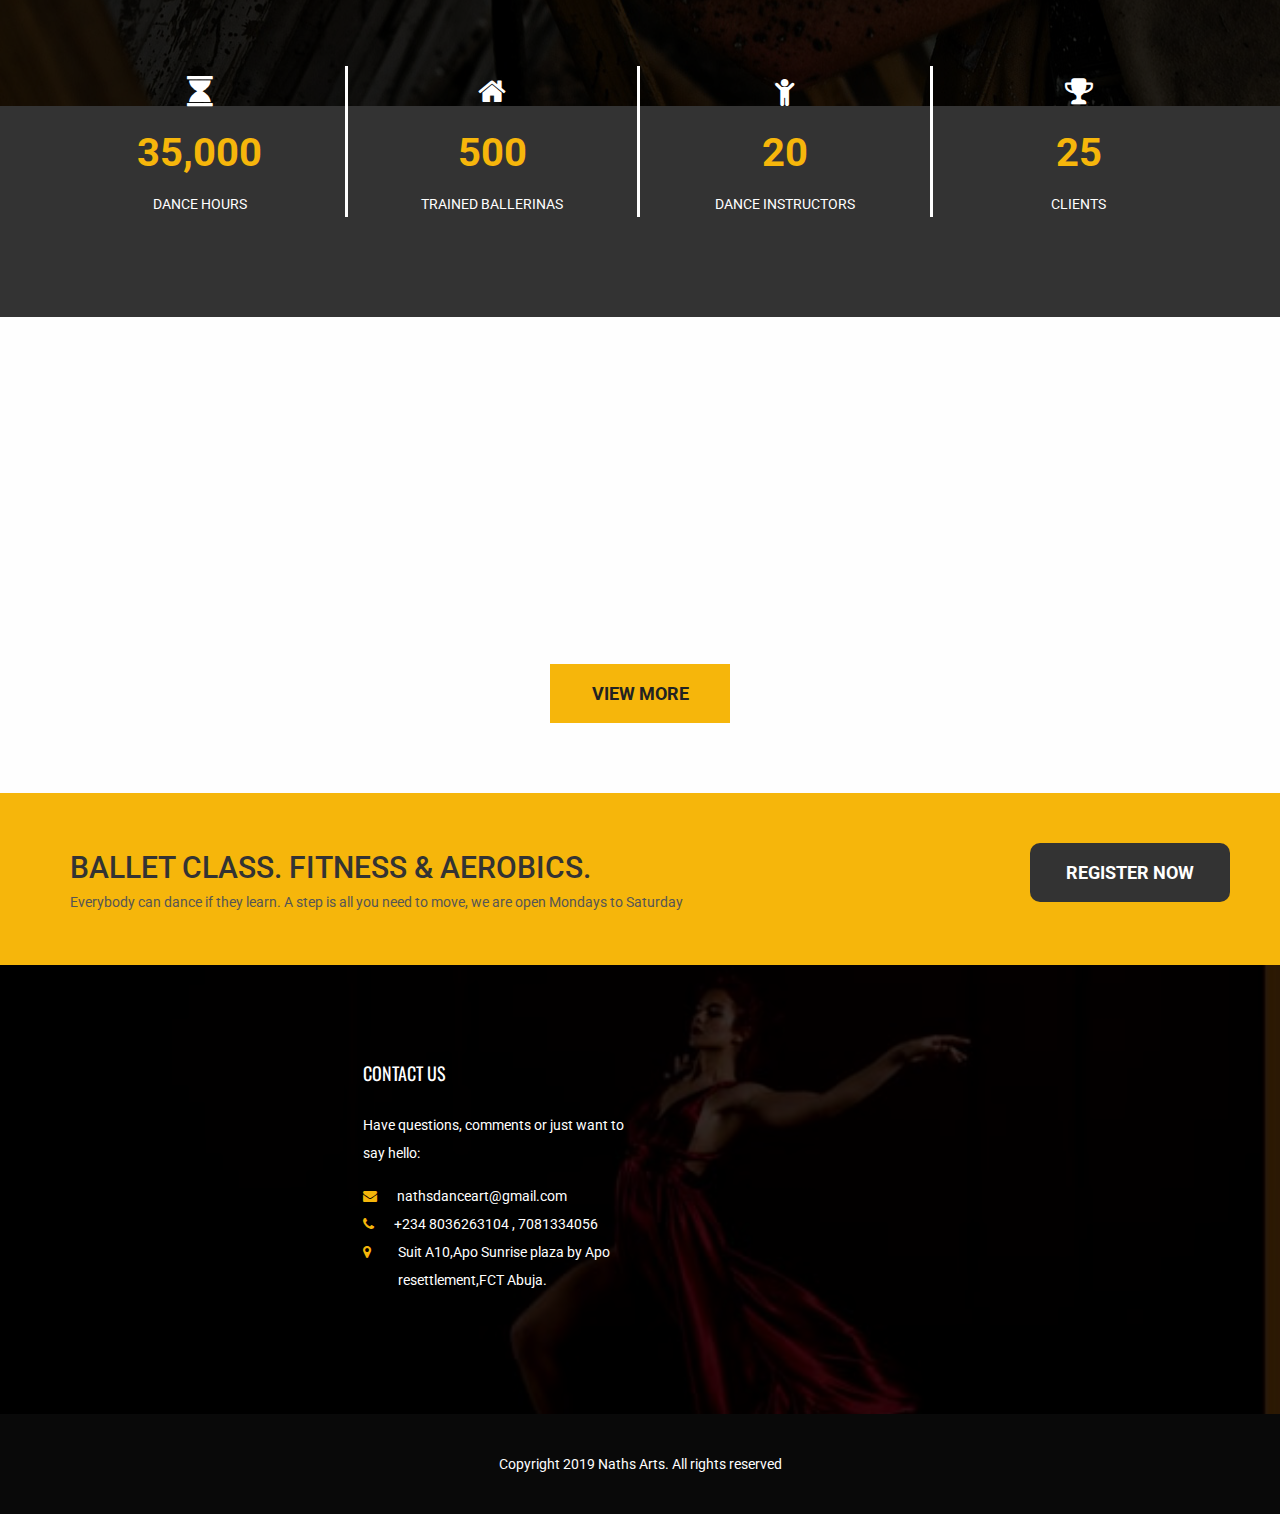
==== commit 88914009: "caption update" ====
--- a/index.html
+++ b/index.html
@@ -238,8 +238,8 @@
    <section class="latest_blog_area">
     <div class="container">
         <div class="tittle wow fadeInUp">
-            <h2>Our Latest Blog</h2>
-            <h4>Lorem Ipsum is simply dummy text of the printing and typesetting industry</h4>
+            <h2>Naths Art Gallery</h2>
+            <h4>Unveil, Discover And Build Creativity!</h4>
         </div>
         <div class="row latest_blog">
             <div class="col-md-4 col-sm-6 blog_content">
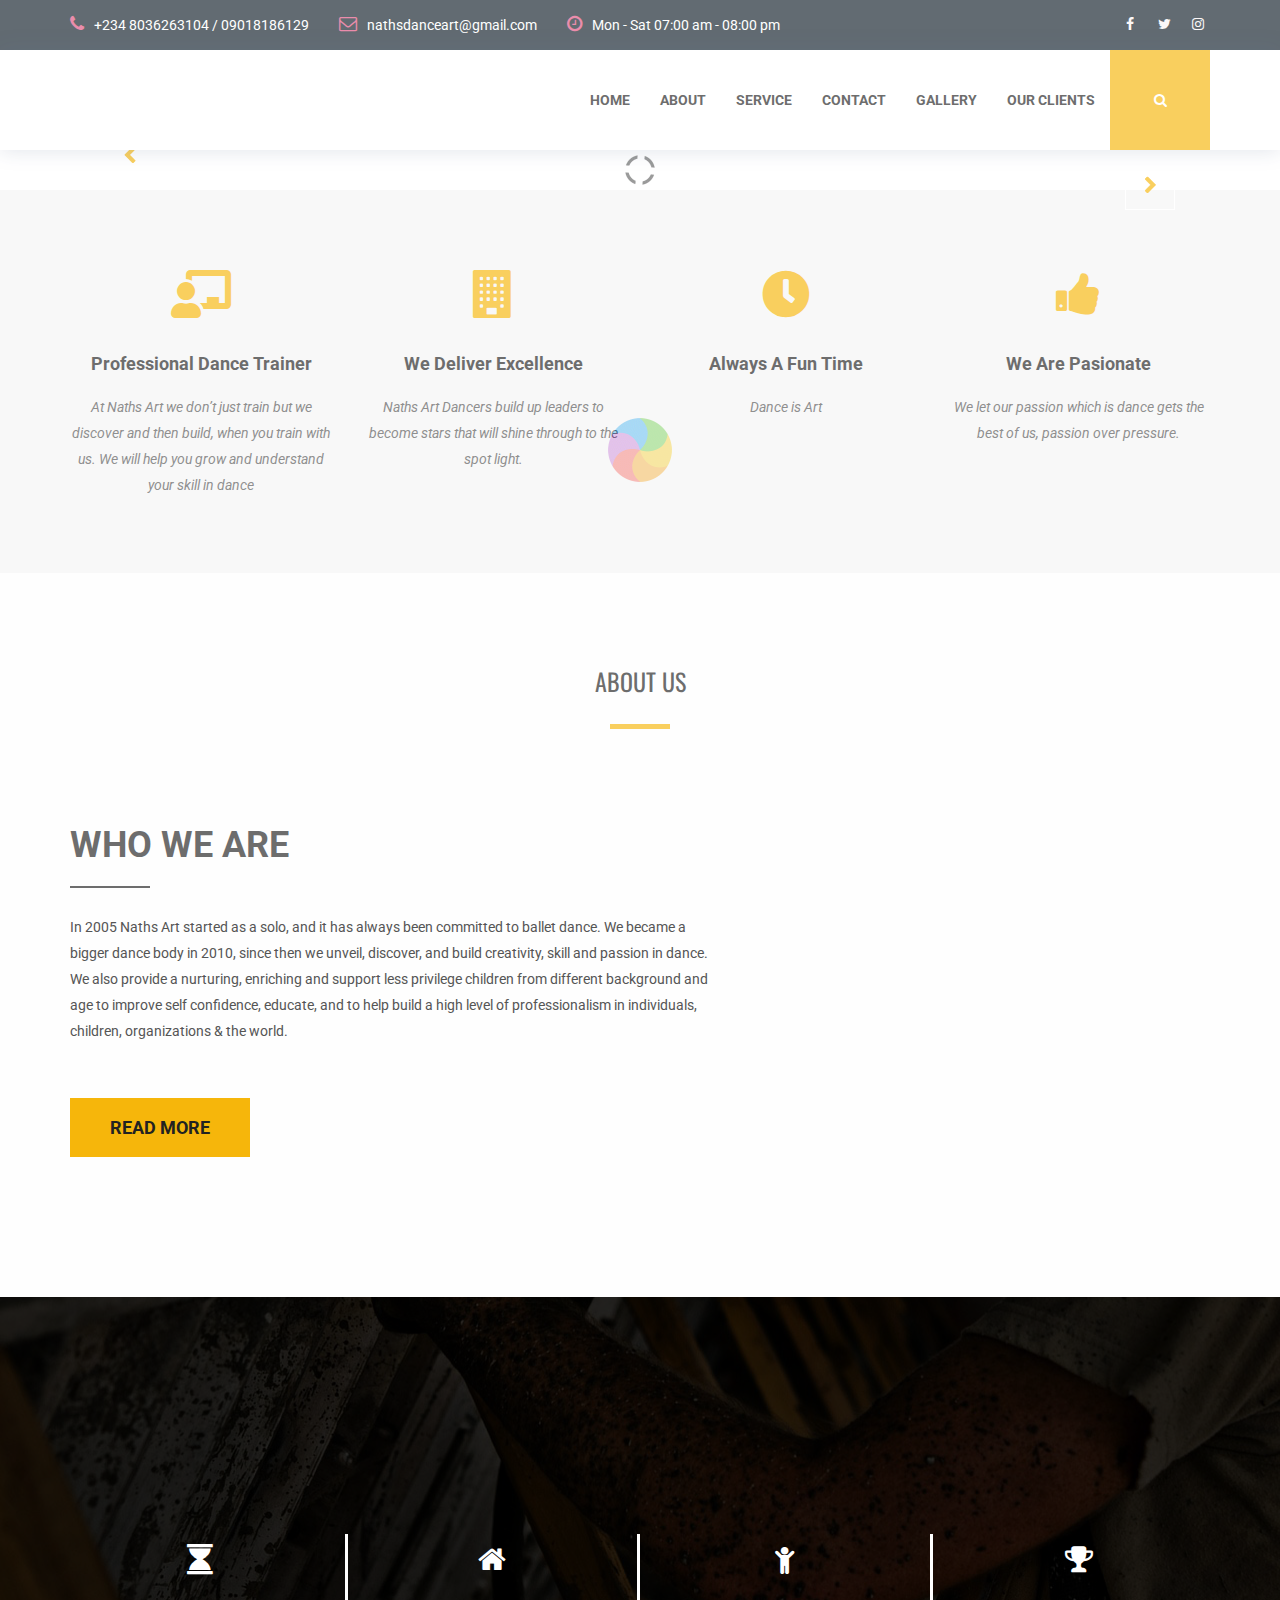
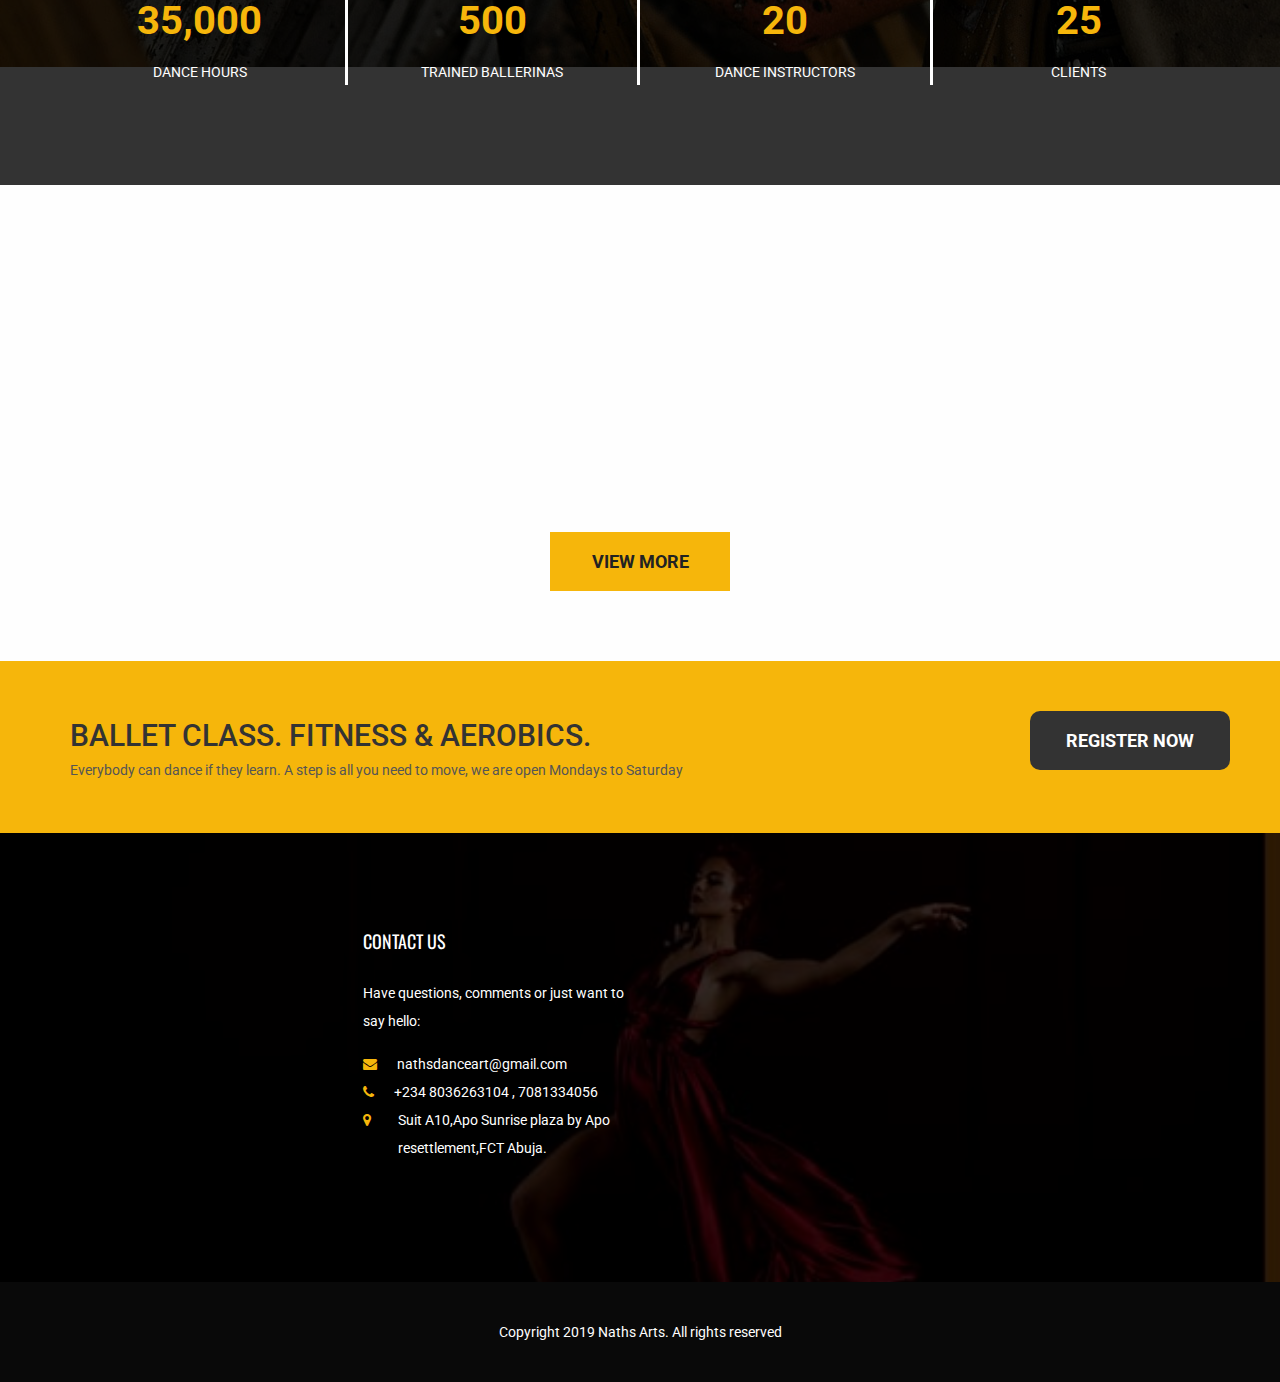
==== commit bcad9a41: "Upload annivesary pictures" ====
--- a/index.html
+++ b/index.html
@@ -178,7 +178,7 @@
                     <a href="about.html" class="button_all">Read More</a>
                 </div>
                 <div class="col-md-5 col-sm-6 about_client">
-                   <a href="contact.html"><img src="images/newnaths2.jpg" alt=""></a>
+                   <a href="contact.html"><img src="https://res.cloudinary.com/itunuo/image/upload/v1581696899/naths/IMG-20200210-WA0001_rkbsmk.jpg" alt=""></a>
                 </div>
             </div>
         </div>
--- a/css/style.css
+++ b/css/style.css
@@ -311,7 +311,7 @@
 */
 .header_aera .navbar-header .navbar-brand img {
   max-width: 100%;
-  height: 80px;
+  height: 51px;
 }
 .header_aera .navbar-collapse .navbar-nav.navbar-right li a {
   font: 700 14px/100px "Roboto", sans-serif;
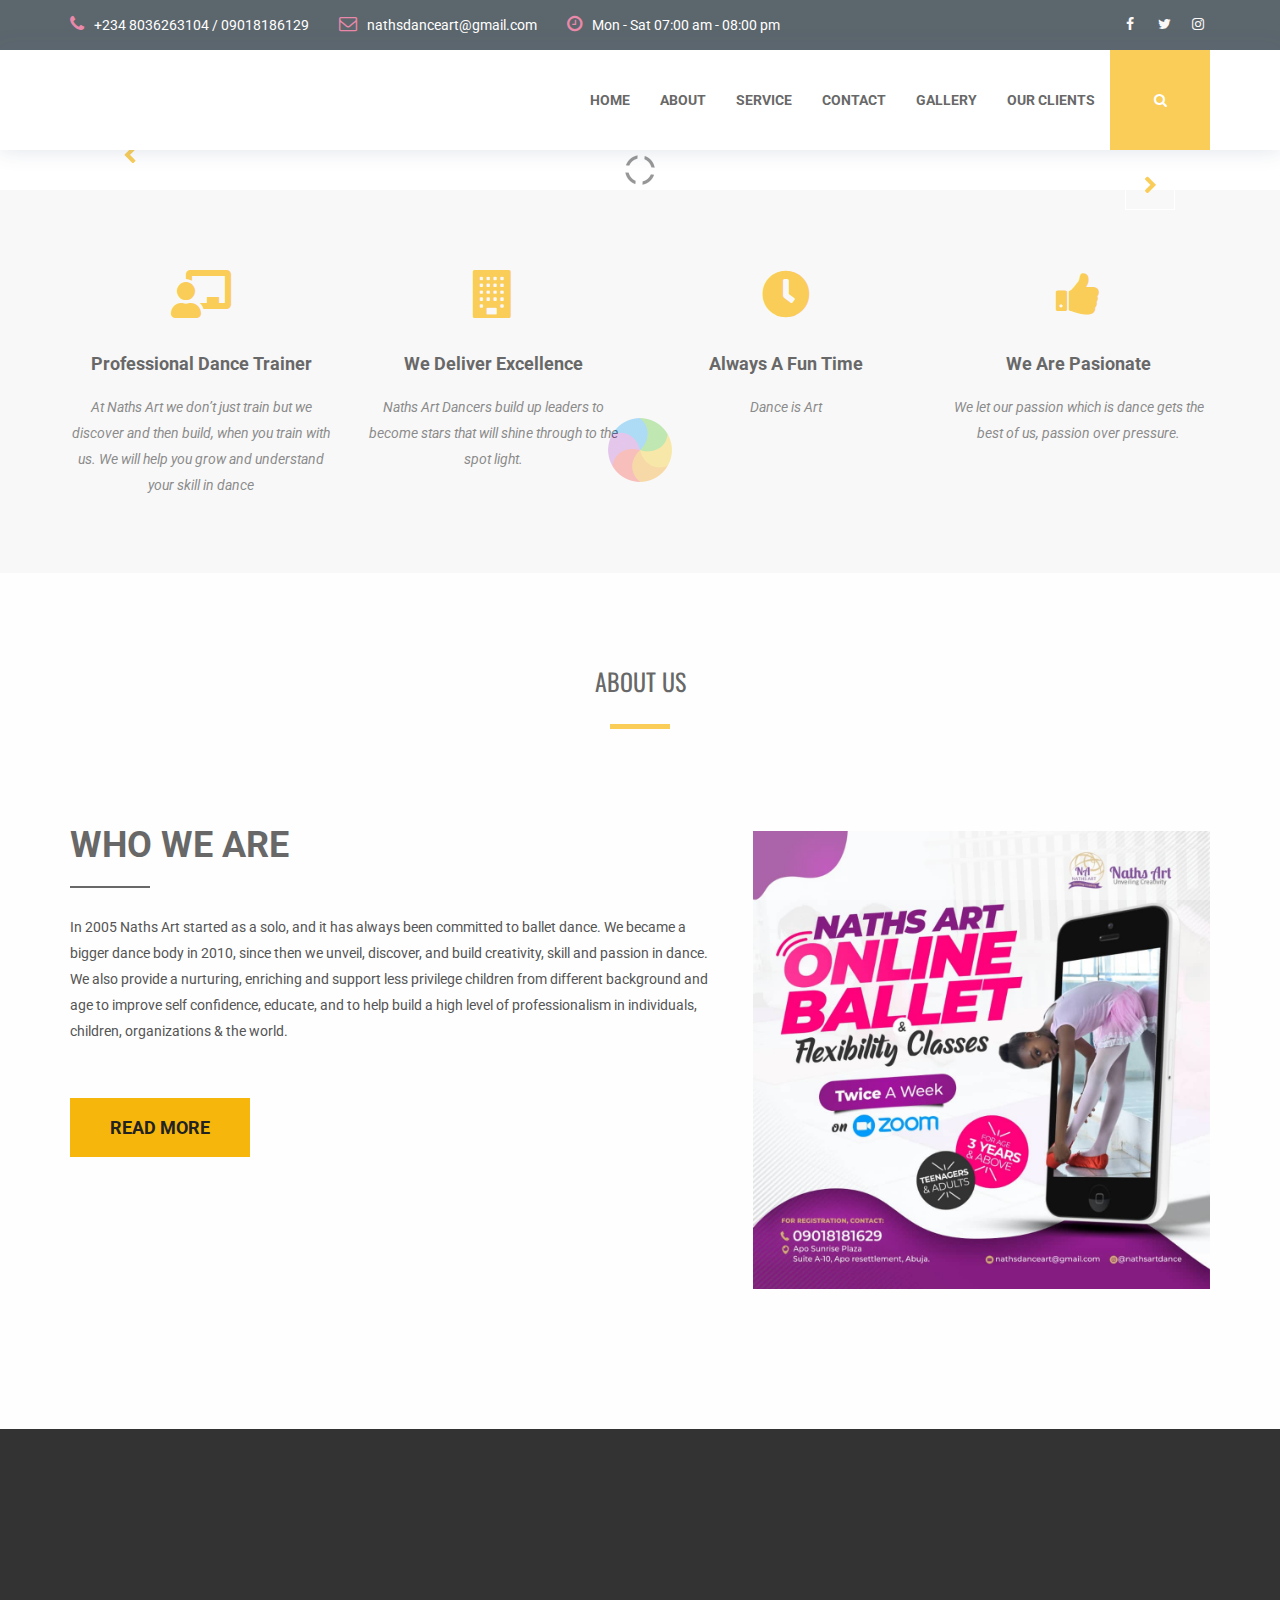
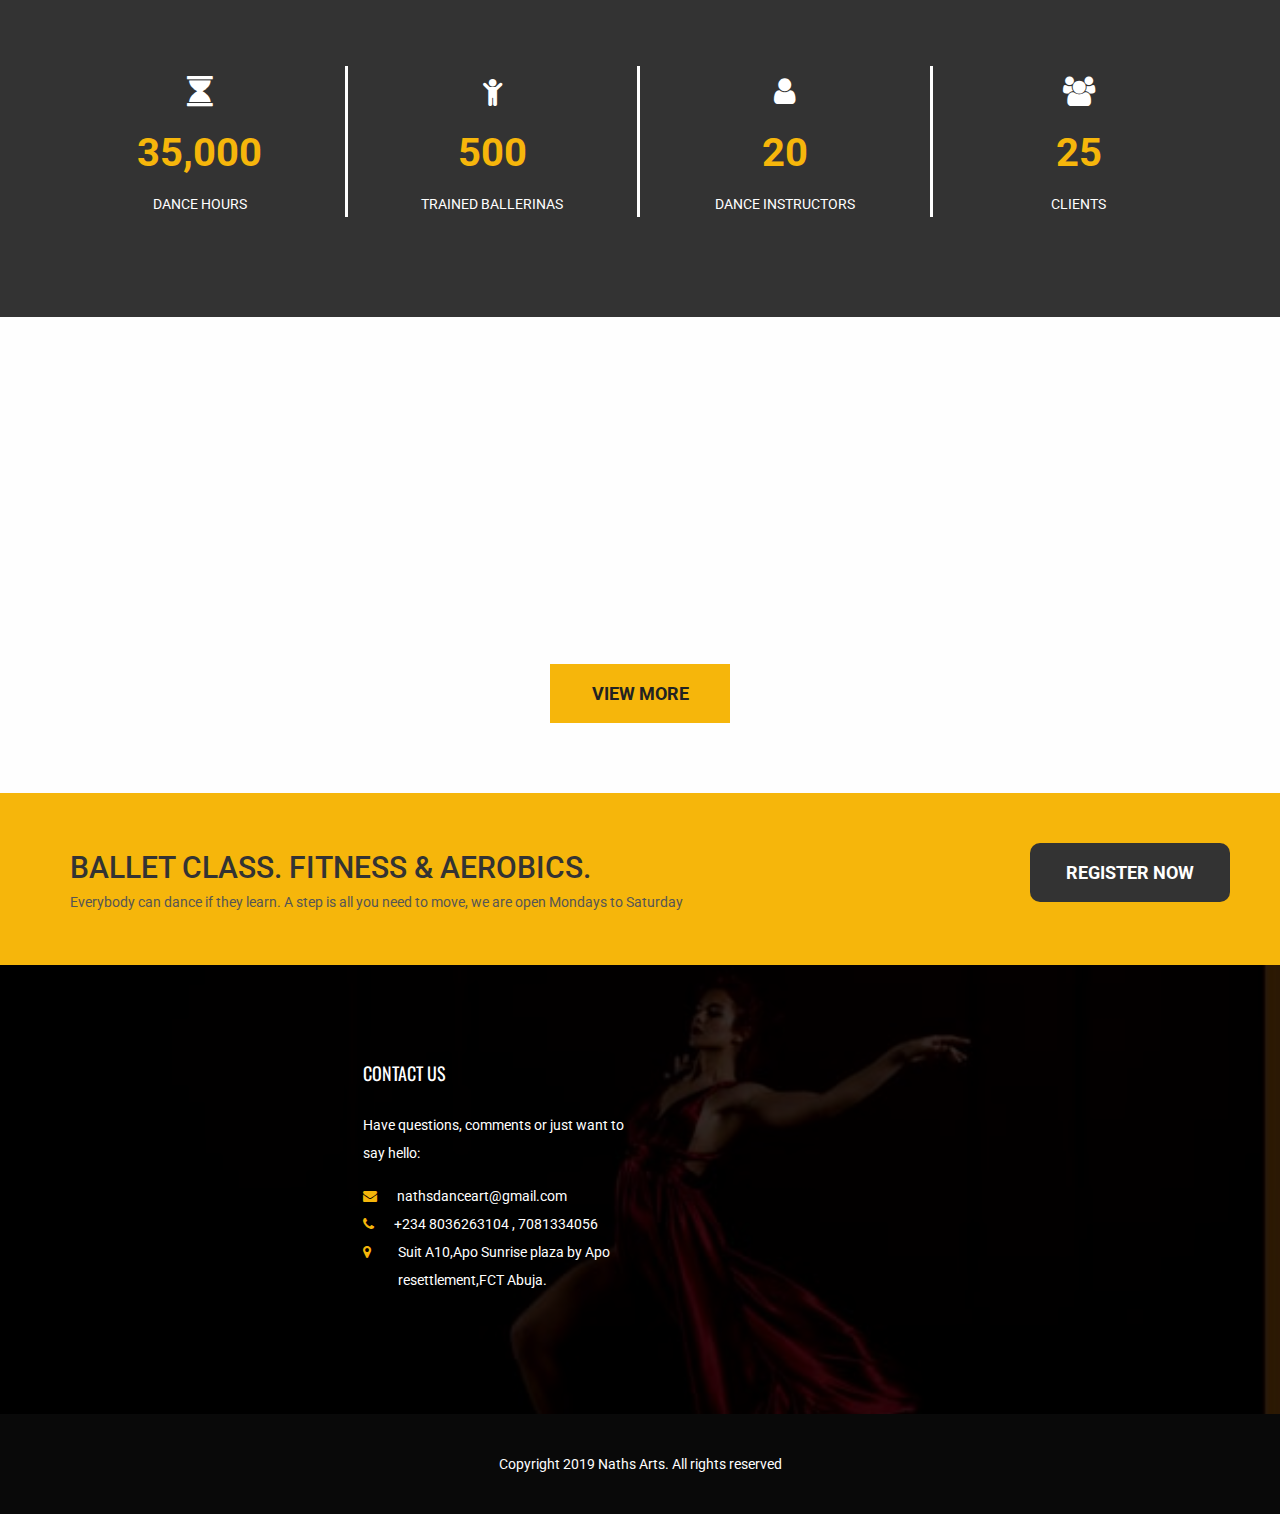
==== commit b890e4ed: "Upload of Instagram live pictures" ====
--- a/index.html
+++ b/index.html
@@ -178,7 +178,7 @@
                     <a href="about.html" class="button_all">Read More</a>
                 </div>
                 <div class="col-md-5 col-sm-6 about_client">
-                   <a href="contact.html"><img src="https://res.cloudinary.com/itunuo/image/upload/v1581696899/naths/IMG-20200210-WA0001_rkbsmk.jpg" alt=""></a>
+                   <a href="contact.html"><img src="images/onlineballetclass.jpg" alt=""></a>
                 </div>
             </div>
         </div>
@@ -212,17 +212,17 @@
                     <h6> DANCE HOURS</h6>
                 </div>
                 <div class="col-md-3 col-sm-6 p0 completed">
-                    <i class="fa fa-home" aria-hidden="true"></i>
+                    <i class="fa fa-child" aria-hidden="true"></i>
                     <span class="counter">500</span>
                     <h6>TRAINED BALLERINAS</h6>
                 </div>
                 <div class="col-md-3 col-sm-6 p0 completed">
-                    <i class="fa fa-child" aria-hidden="true"></i>
+                    <i class="fa fa-user" aria-hidden="true"></i>
                     <span class="counter">20</span>
                     <h6>DANCE INSTRUCTORS</h6>
                 </div>
                 <div class="col-md-3 col-sm-6 p0 completed">
-                    <i class="fa fa-trophy" aria-hidden="true"></i>
+                    <i class="fa fa-users" aria-hidden="true"></i>
                     <span class="counter">25</span>
                     <h6>CLIENTS</h6>
                 </div>
